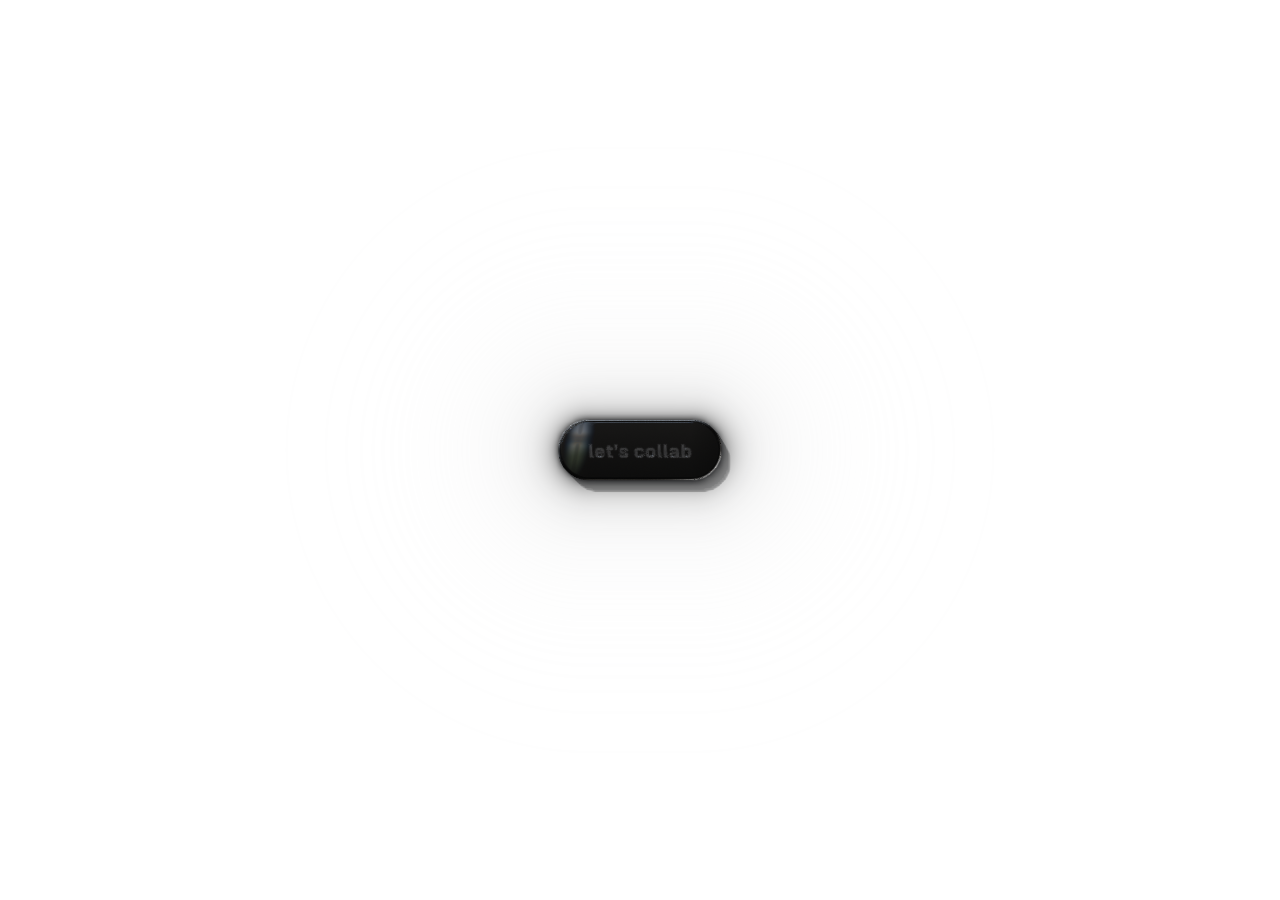
==== collab/venom.html @ fa1bd809 "Add files via upload" ====
<!doctype html>
<!-- Based on Venom Button by exteestudio (MIT, see LICENSE in this folder).
     Adapted for a portfolio site: transparent background, "let's collab" label, pointer input from the parent page. -->
<html lang="en">
<head>
<meta charset="utf-8">
<meta name="viewport" content="width=device-width, initial-scale=1">
<title>Venom Button</title>
<style>
  :root {
    --paper: oklch(0.972 0.002 255);
    --ink: oklch(0.2 0.012 270);
    --muted: oklch(0.56 0.01 265);
    --line: oklch(0.88 0.004 260);
    --ease-out: cubic-bezier(0.22, 1, 0.36, 1);
    /* cursors from Figma "Cursors (Community)": left_ptr (1:37) and hand2 (1:163), sources in cursors/ */
    --cur-arrow: url("data:image/svg+xml,%3Csvg width='20' height='20' viewBox='0 0 24 24' fill='none' xmlns='http://www.w3.org/2000/svg'%3E%3Cg transform='translate(3.96 -0.12)'%3E%3Cg%3E%3Cg filter='url(%23filter0_d_102_11)'%3E%3Cpath d='M2.16 17.76V0.96L14.28 13.1485H7.18952L6.75977 13.2786L2.16 17.76Z' fill-rule='evenodd' clip-rule='evenodd' fill='white'/%3E%3Cpath d='M10.7449 16.5635C11.1744 17.6016 10.6882 18.792 9.65484 19.2326C8.61036 19.678 7.40291 19.1896 6.96183 18.1434L2.88 8.46155L6.72302 6.84L10.7449 16.5635Z' fill-rule='evenodd' clip-rule='evenodd' fill='white'/%3E%3C/g%3E%3Cpath d='M9.77305 16.6772C10.0078 17.2234 9.74953 17.8559 9.19969 18.0818C8.66208 18.3028 8.04661 18.0515 7.81731 17.5174L4.92 10.7703L6.88612 9.96L9.77305 16.6772Z' fill-rule='evenodd' clip-rule='evenodd' fill='black'/%3E%3Cpath d='M3.12 3.48V15.12L6.21809 12.1382L6.6647 11.9936H11.64L3.12 3.48Z' fill-rule='evenodd' clip-rule='evenodd' fill='black'/%3E%3C/g%3E%3Cdefs%3E%3Cfilter id='filter0_d_102_11' x='-8.9407e-08' y='0' width='15.72' height='22.0374' filterUnits='userSpaceOnUse' color-interpolation-filters='sRGB'%3E%3CfeFlood flood-opacity='0' result='BackgroundImageFix'/%3E%3CfeColorMatrix in='SourceAlpha' type='matrix' values='0 0 0 0 0 0 0 0 0 0 0 0 0 0 0 0 0 0 127 0' result='hardAlpha'/%3E%3CfeOffset dx='-0.36' dy='0.84'/%3E%3CfeGaussianBlur stdDeviation='0.9'/%3E%3CfeColorMatrix type='matrix' values='0 0 0 0 0 0 0 0 0 0 0 0 0 0 0 0 0 0 0.3 0'/%3E%3CfeBlend mode='normal' in2='BackgroundImageFix' result='effect1_dropShadow_102_11'/%3E%3CfeBlend mode='normal' in='SourceGraphic' in2='effect1_dropShadow_102_11' result='shape'/%3E%3C/filter%3E%3C/defs%3E%3C/g%3E%3C/svg%3E");
    --cur-hand: url("data:image/svg+xml,%3Csvg width='20' height='20' viewBox='0 0 24 24' fill='none' xmlns='http://www.w3.org/2000/svg'%3E%3Cg%3E%3Cg filter='url(%23filter0_d_102_3)'%3E%3Cpath d='M6.99667 16.6967C6.66322 16.3018 6.25814 15.494 5.53722 14.5136C5.12861 13.9591 4.11533 12.9149 3.81358 12.3845C3.55174 11.9158 3.57992 11.7056 3.64214 11.3172C3.75252 10.6262 4.50866 10.0881 5.3153 10.1608C5.92469 10.2147 6.44131 10.5921 6.90626 10.9486C7.18688 11.1632 7.53209 11.5802 7.7399 11.8157C7.93129 12.0313 7.97826 12.1205 8.18256 12.3757C8.45261 12.7135 8.53715 12.8808 8.43383 12.5089C8.35046 11.9631 8.21426 11.0311 8.01701 10.207C7.86672 9.58199 7.83031 9.48406 7.68707 9.00431C7.5356 8.49376 7.45812 8.13614 7.31604 7.59479C7.21741 7.21187 7.04012 6.42954 6.99198 5.9894C6.92506 5.38752 6.88982 4.40603 7.30195 3.95489C7.62485 3.60168 8.36573 3.49495 8.82481 3.71282C9.42597 3.9978 9.76765 4.81645 9.92382 5.14325C10.2044 5.73083 10.3782 6.40973 10.5297 7.301C10.7222 8.43544 11.0768 10.01 11.0886 10.3412C11.16 10.824 11.0087 9.08023 11.0839 8.69071C11.152 8.3375 11.469 7.92708 11.8659 7.81595C12.2016 7.72242 12.595 7.68832 12.9414 7.75543C13.3088 7.82586 13.6963 8.07233 13.8408 8.3045C14.2658 8.99111 14.274 10.394 14.2916 10.3192C14.3926 9.90548 14.375 8.9669 14.6251 8.57628C14.7895 8.31881 15.2087 8.08663 15.4318 8.04923C15.7769 7.992 16.2008 7.9744 16.5636 8.04042C16.8559 8.09434 17.2517 8.42003 17.3585 8.57628C17.6144 8.9548 17.76 10.0254 17.8034 10.4006C17.8211 10.5558 17.8903 9.9693 18.1475 9.59079C18.6242 8.88768 20.3114 8.75123 20.376 10.2939C20.4054 11.0135 20.3995 10.9805 20.3995 11.4646C20.3995 12.0335 20.3855 12.3757 20.3526 12.7872C20.3161 13.2274 20.2152 14.222 20.0684 14.7041C20.0023 14.9208 19.8362 15.3146 19.6368 15.6862C19.4365 16.0595 19.1574 16.3814 18.8863 16.7071C18.5057 17.1643 17.9896 17.8381 17.9045 18.2218C17.7659 18.8401 17.8117 18.8446 17.7847 19.2836C17.7658 19.59 17.8429 19.9643 17.8909 20.1614C17.9084 20.2334 17.8602 20.3059 17.7865 20.3134C17.505 20.3417 16.8649 20.3946 16.4779 20.3366C16.0188 20.2673 15.4505 19.4112 15.3037 19.1494C15.1018 18.7884 14.6708 18.8578 14.503 19.124C14.2388 19.5455 13.6705 20.3014 13.269 20.3488C12.514 20.4377 10.9776 20.3869 9.72746 20.3723C9.65243 20.3714 9.59565 20.3027 9.60515 20.2283C9.64502 19.9157 9.69386 19.1741 9.31679 18.8765C8.95867 18.5915 8.34224 18.0138 7.97357 17.7101L6.99667 16.6967Z' fill-rule='evenodd' clip-rule='evenodd' fill='white'/%3E%3Cpath d='M6.99667 16.6967C6.66322 16.3018 6.25814 15.494 5.53722 14.5136C5.12861 13.9591 4.11533 12.9149 3.81358 12.3845C3.55174 11.9158 3.57992 11.7056 3.64214 11.3172C3.75252 10.6262 4.50866 10.0881 5.3153 10.1608C5.92469 10.2147 6.44131 10.5921 6.90626 10.9486C7.18688 11.1632 7.53209 11.5802 7.7399 11.8157C7.93129 12.0313 7.97826 12.1205 8.18256 12.3757C8.45261 12.7135 8.53715 12.8808 8.43383 12.5089C8.35046 11.9631 8.21426 11.0311 8.01701 10.207C7.86672 9.58199 7.83031 9.48406 7.68707 9.00431C7.5356 8.49376 7.45812 8.13614 7.31604 7.59479C7.21741 7.21187 7.04012 6.42954 6.99198 5.9894C6.92505 5.38752 6.88982 4.40603 7.30195 3.95489C7.62485 3.60168 8.36573 3.49495 8.82481 3.71282C9.42597 3.9978 9.76765 4.81645 9.92382 5.14325C10.2044 5.73083 10.3782 6.40973 10.5297 7.301C10.7222 8.43544 11.0768 10.01 11.0886 10.3412C11.16 10.824 11.0087 9.08023 11.0839 8.69071C11.152 8.3375 11.469 7.92708 11.8659 7.81595C12.2016 7.72242 12.595 7.68832 12.9414 7.75543C13.3088 7.82586 13.6963 8.07233 13.8408 8.3045C14.2658 8.99111 14.274 10.394 14.2916 10.3192C14.3926 9.90548 14.375 8.9669 14.6251 8.57628C14.7895 8.31881 15.2087 8.08663 15.4318 8.04923C15.7769 7.992 16.2008 7.9744 16.5636 8.04042C16.8559 8.09434 17.2517 8.42003 17.3585 8.57628C17.6144 8.9548 17.76 10.0254 17.8034 10.4006C17.8211 10.5558 17.8903 9.9693 18.1475 9.59078C18.6242 8.88768 20.3114 8.75123 20.376 10.2939C20.4054 11.0135 20.3995 10.9805 20.3995 11.4646C20.3995 12.0335 20.3855 12.3757 20.3526 12.7872C20.3161 13.2274 20.2152 14.222 20.0684 14.7041C20.0023 14.9208 19.8362 15.3146 19.6368 15.6862C19.4365 16.0595 19.1574 16.3814 18.8863 16.7071C18.5057 17.1643 17.9896 17.8381 17.9045 18.2218C17.7659 18.8401 17.8117 18.8446 17.7847 19.2836C17.7658 19.59 17.8429 19.9643 17.8909 20.1614C17.9084 20.2334 17.8602 20.3059 17.7865 20.3134C17.505 20.3417 16.8649 20.3946 16.4779 20.3366C16.0188 20.2673 15.4505 19.4112 15.3037 19.1494C15.1018 18.7884 14.6708 18.8578 14.503 19.124C14.2388 19.5455 13.6705 20.3014 13.269 20.3488C12.514 20.4377 10.9776 20.3869 9.72746 20.3723C9.65243 20.3714 9.59565 20.3027 9.60515 20.2283C9.64502 19.9157 9.69386 19.1741 9.31679 18.8765C8.95867 18.5915 8.34224 18.0138 7.97357 17.7101L6.99667 16.6967Z' stroke-width='0.96' stroke='black'/%3E%3C/g%3E%3Cpath d='M16.68 17.04V13.32' stroke-width='0.84' stroke-linecap='round' stroke='black'/%3E%3Cpath d='M14.52 17.04V13.32' stroke-width='0.84' stroke-linecap='round' stroke='black'/%3E%3Cpath d='M11.88 13.32V17.04' stroke-width='0.84' stroke-linecap='round' stroke='black'/%3E%3C/g%3E%3Cdefs%3E%3Cfilter id='filter0_d_102_3' x='0.960123' y='2.16004' width='21.3599' height='21.3599' filterUnits='userSpaceOnUse' color-interpolation-filters='sRGB'%3E%3CfeFlood flood-opacity='0' result='BackgroundImageFix'/%3E%3CfeColorMatrix in='SourceAlpha' type='matrix' values='0 0 0 0 0 0 0 0 0 0 0 0 0 0 0 0 0 0 127 0' result='hardAlpha'/%3E%3CfeOffset dx='-0.36' dy='0.84'/%3E%3CfeGaussianBlur stdDeviation='0.9'/%3E%3CfeColorMatrix type='matrix' values='0 0 0 0 0 0 0 0 0 0 0 0 0 0 0 0 0 0 0.3 0'/%3E%3CfeBlend mode='normal' in2='BackgroundImageFix' result='effect1_dropShadow_102_3'/%3E%3CfeBlend mode='normal' in='SourceGraphic' in2='effect1_dropShadow_102_3' result='shape'/%3E%3C/filter%3E%3C/defs%3E%3C/svg%3E");
  }
  * { box-sizing: border-box; }
  html, body { margin: 0; height: 100%; background: transparent; overflow: hidden; }
  .hint, .tune-toggle, .panel { display: none !important; }
  body {
    font: 12px/1.45 system-ui, -apple-system, "Segoe UI", sans-serif;
    color: var(--muted);
    -webkit-font-smoothing: antialiased;
  }
  /* native OS cursors: drawn by the system, so they never trail the pointer */
  body { cursor: var(--cur-arrow) 5 1, default; }
  body.is-over-goo, .tune-toggle, .actions button, .row input, body.no-gl .venom {
    cursor: var(--cur-hand) 7 2, pointer;
  }
  body.is-engaged { cursor: none; }

  #stage { position: fixed; inset: 0; width: 100vw; height: 100vh; display: block; pointer-events: none; }

  .venom {
    position: fixed; margin: 0; padding: 0; border: 0;
    border-radius: 999px; background: transparent; color: transparent;
    font: 700 19px/1 "Geist", system-ui, sans-serif;
    -webkit-tap-highlight-color: transparent; touch-action: none; cursor: inherit;
  }
  .venom:focus { outline: none; }
  .venom:focus-visible { outline: 1.5px solid var(--ink); outline-offset: 18px; }

  .hint { position: fixed; left: 24px; bottom: 20px; margin: 0; user-select: none; }
  .hint b { color: var(--ink); font-weight: 600; }
  .hint.is-flash b { color: oklch(0.45 0.15 280); }

  .tune-toggle {
    position: fixed; right: 20px; bottom: 14px; padding: 6px 10px; border: 0; border-radius: 8px;
    background: transparent; color: var(--muted); font: inherit;
  }
  .tune-toggle:hover { color: var(--ink); }
  .panel {
    position: fixed; right: 20px; bottom: 48px; width: 272px; padding: 14px 16px 12px;
    background: oklch(0.99 0.002 255 / 0.94); border: 1px solid var(--line); border-radius: 14px;
    z-index: 30;
    box-shadow: 0 18px 40px -18px oklch(0.2 0.02 270 / 0.28);
  }
  .panel[hidden] { display: none; }
  .panel h2 { margin: 0 0 10px; font-size: 12px; font-weight: 600; color: var(--ink); display: flex; justify-content: space-between; }
  .panel h2 span { font-weight: 400; color: var(--muted); font-variant-numeric: tabular-nums; }
  .row { display: grid; grid-template-columns: 1fr auto; gap: 0 8px; margin: 0 0 7px; }
  .row output { color: var(--ink); font-variant-numeric: tabular-nums; }
  .row input { grid-column: 1 / -1; width: 100%; margin: 3px 0 0; accent-color: var(--ink); }
  .actions { display: flex; gap: 8px; margin-top: 12px; }
  .actions button {
    font: inherit; padding: 6px 10px; border-radius: 8px; border: 1px solid var(--line);
    background: var(--paper); color: var(--ink);
  }

  body.no-gl .venom {
    color: oklch(0.95 0.005 260);
    background: radial-gradient(120% 140% at 30% 20%, oklch(0.32 0.02 275), oklch(0.12 0.01 270) 60%);
    box-shadow: 0 18px 30px -16px oklch(0.2 0.02 270 / 0.6), inset 0 1px 0 oklch(1 0 0 / 0.18);
  }
  body.no-gl .hint, body.no-gl .tune-toggle { display: none; }
</style>
</head>
<body>
<canvas id="stage" aria-hidden="true"></canvas>
<button class="venom" id="venom" type="button" aria-label="let’s collab">let’s collab</button>
<p class="hint" id="hint">Drop or paste an <b>SVG</b> to set the label</p>
<button class="tune-toggle" id="tuneToggle" type="button" aria-expanded="false" aria-controls="panel">Tune (T)</button>
<aside class="panel" id="panel" hidden aria-label="Physics tuning"></aside>

<!-- Geist Bold by Vercel (SIL Open Font License 1.1, see fonts/Geist-OFL.txt), embedded so it loads from file:// too -->
<script type="application/octet-stream" id="font-geist-bold">d09GMgABAAAAAKB4ABEAAAABn4AAAKASAAEzMwAAAAAAAAAAAAAAAAAAAAAAAAAAGoNWG9UMHJocBmAAkAYIgSAJnAwRCAqEuFSD+m4BNgIkA5g8C4wgAAQgBYZmB7RaDIFWW1F5kQI1x44PwJSVy3SObc0rj0sqVO4H2KZovHU9V3g+U2O1pBq2TYPoIXdBUnUWP0/L/v////8dyULG9P5C7/OBEARApUXrNrtCzN0zZNwoiudecGRhyDViQIxCINoUZrr08zD1CKJl4eUC2TVoE3VRiUrJ4yCMslUJGwk3+9V4uvOFt0032zL8ng+h5E93W74CzTpyPqmTh33ww+yxRpBR5Lg5d7EIZ/7prDydhJ2c3I7Yn7GgNMy3ZkrChQ38G5kpYUjohRc29GQxQ4KnSvTJZ1S0UXY3k63VjH+sd9X4PaU1/CX9P3KHp8wfVO8JG3G5IONXH0muG/Oz0Ui94FrrLsznWOaCviZXqLNDtl3MkM1u9D5X7IFJVHcqPoifyYvxLsQbl1nhgv/QlpjpF1RQ0POarjefko8Z79V+CdNrMb31l3Fe1RMNjydq4puG7fnChpTG/nd9/xn9N4zHIbdlE/Ps0kd70fmX3iRM6WsnfqJhsivcT6U8u3ukP2Ai1w6Ihlr2oUuPgi9hVDOokLLtWUKEFyHcTf08v80/975HGr2JcwwxEAOjMT9rvutymf5ya6OXGPWd0UuzFqlbO3WRiAoKNiuISGdVPSAyCcySTLD2AsrLOgLvPWDEQXxB/JAlH4QX/gC4TTMFTPOUHxQv4ud85ZwvggJeBBXwXfzZ01wB2rkr7Vttq/XXsL/e3Xprt7tq5wXPv2u9ucn8ZrqbbHYnmc2bvyVVFoZIgS5LQNtT4VABsmKFrqeuQlUxXK2VK9RUxaX878f4GAskz4bcJwpQqK+TT4gLvXczy3w4Pz1nNnPn9yoEWrGwBvXRP1/63t1SSVYO2Drx4GT+/+Geb2ev+2YyT7QERzzxYCqTMMP0YwhbpgdFbEqqH//7UrU/59zwXgPMigxQnpTFIjQsckIk3TbF+YGFFdAK02qtbP6wZOEHYLf20hPrfCtkctB1M22hZbhEGAMYW4dKiJQUaRl/012tlf+BOZ59EibCXDXQSNxUdCIMABq01gbVRGMTZsnSi2g6k5W7F8uB9JFEIpFIJDySDNWJVgGevQACAuChzvuupOap7GMZNSPM1pnW4XsfxrQy5luZXnvEgcP5ih0ZSGL5e2Mzs/3elU5tEiHBk3xLEAp4SrWfn1bBIUm+nAXVb2kpl6Hpzv+yWf7fPXPwXrd0BoKQYoaGkWb3xnuCMQBo01U5Q8yAKAKSZKTI5dz/p65/BwESiDRJKUwUWkDApvTvD84Bp1g07lw07sq3Z7+W2qd3a3h61/[base64]/LHo8Wc+deqrVCEA+QM2OvdGlCBKvv869RWyUkJfEBTEYctd8PG0yx92zl9K04tw2sUlRw3DZBkSLjo9jnw7pUQpChtpfhAjgt2fGDnCGkDnoDHW6YbR6JhWG5czur3OpvSXaLW2GjdN3VTgffMQZelHqUag5QpwvzBIZE4/v9eXbV9X7LAhqo+uOgU8MQKE+iasDYCOqUJOfndF75/kvhfko2CAVkGWraBkmSotknvJ9fXl+mWDVVjqpg5VHVKpiNVk7ANrmNCnTahU1qtKk/M2zmzWvSyl7NYzuyG56ub7sMTXEvPNfsTZQV4HACFAQb917TEX30OunOSM7zFzpzNSE6aJzmNk3acku7Q7jhEHggygAZ0yyhEbGRmAo04OPCrfwqJhBp1ufebvtufO8ijB/r4PwiF/d+tXCdT9mqytFrfuX0ugwp0Jxmswkiuv2/a9t/Op457vBYD313AjI7rxESy66B6VkKBNwkkEPz//36/H50zMa9kSrWaruyNrucHUUt40hYoAf+1fQrF+6vRosQqAU/bV+S8Mrl79moG95LBbQopxJiKSMd0jutrE2PDqlIKul8gIUjIeY2IiIiIBJFGRCQEGSinIxGcXRZx7CDlyPQcVSeiUdJzgMElOa7bJmM/H9a0WoxpZorTNNoREJCuPW4en7t+jM3/hS76VSwwEhNB4k7m3v8/Mlf9PgTdG3V2tjr/1kJJEKwgpaUCgTBe+4gb46E9GLNNcM4C0/YqhLwDNhOmCdHBhViyhdi/vjMhDmZAZhFDAi2FrBQE2eIwJNi/kBChkHCFkCLFsBKVkGrNkFaPIW23yJLaCRABUJA2gC5oYCY94EEEzkzBJhVptscT7GIL9hZUsJ8zOKI1+E9ncFxfEJ9kcN7FQCIhSIknSJcZ5CQZ5CkMSlwJriUZ3FAaVKgJGgJC0LwiaHUreNqK4IXO4G0IPvww+KYvUMF9FJnxTCBr2nS43iU/5AfIBpL7C6qBugI/[base64]/7KcMKn4Z/n4nLbKMNaZOk/VhdawA0Dl5nBeZ87S+zQdZAotDedPSYHbs1c2QUvfquJR2D8vlYCFoleb3HJrO2sUWiGEU7tXW2evf7sVpQMDKU4YzOEm2/ogYYLdM9BGezw4iD7Ch0qI1PWJaKqlAkj+61S4a/uACmhaDDEGkyY1HMpUu7Jbv2QMuUlXRpXydo9i12oJBIQUqlnZDWTvq/nZTVTipsJxWxPCPOohHZh0GHAT0hQOY40QlAyWmHTPycQ5cAJYmkdxaNTO5QlI+oHxBREA0CHGVE9ptlGD0jImrXxsyY/mk7H0fJBCIdw3M2I06Y0bpuiKIwp3ZVMfGz0tPuBWR1+hlmt6vPOAKliqHP8gTyVS7r5nl9b3Jq1TbEuWWHWM/wTcNiYgpTU7FNw2GGy8Iyq2yx1Tbb7RAiXQZZKIiKaIiOopZRs7mqb1k5r+wfeZdP+Zw+GGtl6S4X1dD+56ev73Ld67Zp9rOuif8yD4IRFMMJkqIZluMFUZIVtUar0xuMJrOHp5e3j69f/Uc/8wQIskCwEAuFoqKhY2BiYePg4uGTkVNQKi7Thyo+l2PGVjdrG1s7ewdHJ2eXhqoIRlAMJ0iKZliOF0RJVtQarU5vMJrMfS8UdHL25NmLV2/effSnai9vH18//7rHU6PwPUUI3QWKYUirzwsEC7FQaEfhevoGhkbGJqZm5vMbfIzFwsEjICIpUIiM0lTVNHQMTCxsHFw8/CU1VgZ5FFAqXnrcv3yZHo5qzjYAAAAALpz9gnkCBFkgWIiFQlHR0DEwsbBxcPHwycgpKBWXaRpdi2UAwQiK4QRJ0QzL8YIoyYpao9XpDUbTMU+f2joAAAC4IMbZccBq0e1FBgAAYC+a2/jbM98dvufUGq1O7wc/WlpZ2/ijokmsBl6waD9r9aqVL91aHXzrZH4f91RZLREg7lUlMv091pw73ocSncq69q21XbSl5U35PtW1G/[base64]/DGSjUsLJPvrTuP+S691Ed3lEwPdU4BbRM5uA1zVV8BFGxKeOH1AAm3pH49YwlWUi406VwthQ+NcymnFLk8bruGJ9B7GZp0NxB8m0I97CHX5BlEOQvofQud1FNPd3FU5l/qSIjsI61pJ8TNak6y9TktkqbBrqDmcfqFqw9K45zw1jKq3JRr+9s7tku9WBhxKUBb9XLW1ycfIc1TVuUKeO/[base64]/rQEmIFqpj/piNpAswwVYbnoiZ7TrLIWI9ShfY5pp8M0HPEvTf+Rz2kJcZKmU0JpC18qqohcR6QYjLAXJemFo1NE5xSZLtPJ+4Emez9WQ45cmvKk/WtGqShUQV+lBoYa4ayjxWOGhofo3UBemey1Nwx0+kqHVA8dMn1Y+snpGzBIn9IYA+MhgORNA0QA8kBEh3oQ0oY0XGT9UaDlSdKTsCRrZshJ5kI0HJV8VTRKMRW/XODObMwjEcSC4akqoyhVxlOuoiuwugShVL+i3KAkWRoabkSxCeXmUG/rVtRvURPs4mqxRx3tWaMZDk3Ma8dbOKK5wF8+5flHR8E/zHIUChyLlRaS1Y9bnHQqJyJmOTPIExoa7HO5cB4VRKNyvEycYprl7CDNOZflvAsGrYEsCZT3PZKCZDFvKmZJ9SFHmvQ8i0qunD/MaSAuZsmbWHAXsxRKWHWn4tLdrlXfr7T0UKj52YrSz1WVH8nVPKpe6gSUnnTFpzRDX4nVVmrSB6VzH2qe9aBMkKLLPy+96aXU7UWB1yi+i9J7KL+P4oexxlkt/c6K5CMfaj4pFEzkLPk91HyO8h9Q/CMK9KD0Z5T/+jXxJLOohAbcK1mKrpooV6lXqUsdsbUBre7SyqsIfU9EzKQ+UTWZRjBgJk0jxE2P80Et2CuxUH3o18WS3rUMwSAYCoawZNlplYCW8TqiDGsEg2AYkm0Zxxui63uNe7ynVPeRiwde8qxpmR/eEOaQSObSZ23Q5kYEHgwcHocn0KOipmKctV9F53BFqcSNRxArHTyCp0fFOEo8rTywVVUj9TKPLWxJC8lUJI6Q1T0vtELHtsZuJ4gZB8FQMALzfD4kOrl876eJA53OZRALEVVBWbjozYKkImPMvppWvl5GAhpb5VsRmcJYOSnKU4zDU5t/VJ2jdm83+jHgzKem3NFDvghUeKsX3633nAc5HnksTrft/gLt3tPpqzxq4ngcCbnq6JqY4KbGW9W+V9rHQKiorZekCWs8TpUbExVbRowZ0BVB2VYMIZJ7cxi4xaTs3U+7cyPGAFw1qFhEk/SrJlXxhlqSMRNrHmBiCiFky79rgASCDh2thSZ8tE/cIRzj70VpZZVXUSVbU1fTphcfz8akkktxHnPrbBf7t/OB6wA3Am4B3M4eh4AHOC4UeBLwDOB54IjnkXZk5yMTZIEjPu1hfKRFzyEKgLe9HOerD7kkYoRSwehWw8SYG6RLckdcyH5on6JySXO+HUj0wX9tFqTJybYdXdyBjr6Sfhm1CtK/A6o9MLcdtaQDsxf/qD3a3L5urE0dOwdnG8VMbX3Fw0zt/[base64]/Ubv9HXkb9sUfc58jLLy5IEzgQsTboNGxV3slm7Wf6G8Fr8e1sHFoGzS6sJ1ExNJ8TmW9dIMT3GjpfzUn/JguBx8uC2NO8MZNtc7xgqhzfz1HYX7rXOY9ddyvP3wndlfRf90q3p/hrZtUjB9BGm1NQ9nmfE23AzpAqz6tnFIv3bQZy3gmMIv5LGYp69isre1TR9+4uUjM/Le8iuBBCtKG96/bkZ8rAFYI3ibqHu6fEjPAZh/ZBI4fevfNvc/q6B1kdcoO/j1+uPv0g+3ddz8l8mRp5wrQ8cfd8E64MYpnBICnXWXHURT64Er8+iW7flexO7C7tCp6Yn/vAbl77FpgUs+X5vT+PUp+isiNv4x/UXtpMzflZyXvefTI/d2pCbjCQ/BdLwLEvlYiII2kCClpX78RcvozuwDIAiBwegJ6Aq9KOfdi3uR736oGQLw8FtHX2wQYCow8fosABoAHRAEJzwdIAFUmMF71jV/uUIAKiPIjbUn15nkXFMEvIiU/vzoyk8ZF8eMbAJcAbQ//OqAHMAhYChgH3AW4l8R30lO6NpwWsA6wBbAXME1/ikOAL4GRvwjAqeANwdt+1QDmgDKg5nVTgKzvWuDn5+RGUsVpvW2ABmAZ/V6xAOufA/gd8CX7C+DNOfQDiIGg0gmict4IlTNjJ09gw9PjsfPwJMybgB3kHpSZjSb/E0jOSxKr4wuFHUocY536hbYautWyMR8oBKJW64mCQahCqXYIrSLa4aA1lDXygXwUfOQldAwEa7mZ5SznBMcrUc8yff44EAm6KIHoNNFpyQADrGUtLoXLst6oF5woTtxpWpNEo5NfI/60DQypaBuUNuVAPyDigm90URUU449KNVupWQ5OgKjVa9fq1oggNUex6cmiG5SlFMWf4jypSpET5KTrJX1puCMaKomUxKCPyD4CSVexEqvgEdj7qxW1hFQj6TxECVREVSThdfakIZiJQ3DFWlk3905Wj1puolfRNocARhm/V8HHNTfj6zw94khoNWznIQPWeyHYtiFKwtb1mAaYdc8hYuqXkKSXw2hQfPwgWRMcfGV+VEyI7406E0647siL0WNAPk2sS2yGfrmM+3Id9OU+4uee8hXw6kbk3Ye8MFunLxZni7BuBM/XBxO+ncM01JueiDwKJ/NFTo/Rj2VENsQkUvTE7y9vJq0H8nJn08scLvNGrInSmES/K3ho33VeON81JqL1K9ZfpJG8CwwcvxxFUAOA+AQkV4CMPy4kPKPQbJepzjZoXbraDiBli6hRnbDgVnT19d0GpabBw4pBkLxzUI8gWyW0YbjuqmBYpcAfSgBYwaUa+KXkZdWvGCCiioiqLX4JCsXs3FyYnTYY0W/zhPONoXaianrQY1G2OFt4IxhUFeAGcAW4Bjz5vKG1D9XwkEwMjn7oJZDWCFHo5AjXtVtQSTuPaSWOOrbzzA7gvjICnYVZMCZwDJOgHG4TejtSQA9s0BTKRjwrG4FWaIxTmPKhYkSoVpfIe/[base64]//tfRkPlFWKR8R9inn2/[base64]/AA1QBugATABO9fFHVwpsAa4EbgfevgQHpezpxp/uy0qloUuFYbeN7377HygQHWkiXZFiJUoBkyUPBgkFA6fp3SUoLp5GsVJlqljVa9CiQ49+4aLFS5AmS4GrKtRpcU+bFzp0++CLXopJ/ahTtxNGodZeV6FUSbIudC7devTqCyIaparUa2E3zLB4CVJkyJKnyFU3VajRoMWBExduPBDUyHQ2XyzPp64d/4AxmII5WLr29UeTrJZay8tKbxkdcbgtoSW2JEv+1VJabIurCyx59red+9M3/9q2C+1iu9S8W3iLaFktskW16BbTgtqOlt1yWm7La/mtoBVeqyt7nJJKSntGmZ5TtheuXC8foXyvqNBrKvaGSr2lcu9US7VVR3XZ+63qD0fiNVQjJg3PhL6rqmoUtleN8SaQWquJ4gCUspqOQEzNxzemlo3a+aE6Ec19szSnYhr06M4kO4ZzzR3ThdaO5VJ7x3als+MYHfw9rp3ejudaf3XTfen/oade/b/10fcu+9OfhjSlJW3pSFd60peBbGzt7B0cnZxdXP3wF8jLEQA6EkD7mwTRGM6P3zqWrFjjs2HLkTMXrty48+DJi9B0cwVaYJXV1lhro+32vhpc3Wedk6zEFVddc90NN5UqU65Cg7vueaHTO+998sXXt/oYhe8R475HExkkLmnJCiL/zNuofp4AR7h+jN9Nom6SJyiGC4QisUTqFaBjYGJh4+A6qk69Bo2abNuxa4/BlGpp9x3ukUE0sUF9ONg+iA0EnEjRdjRarAlBvv70Jb7/oZkwx4gjOEEph7XpFEP7IYtRqSgQpFOtHdNGCrIjocgQQt4kuIHRjb51UYSLiHPQ/QCh3H7BASMdRq1tzr9gTKbugxFn18HgxMqZu3UOC0fA7WMmDv8BwYfjKHTNsNA2hxq6b0OmLNgVgmhg3nXqeeL7TjvxQ81O/L1c178gZNnmMjAq7XKsvM3/eVvIJpYGStYHj2a8/VBMVsMhR5uNXUCqWRhWoj3roJkDjSdjMDxfDNlLCOP1gyCzsnOQ9WMYql7jfcRnTZwDQ1FGDWz/wEGyY9LSrCKY49WoeGUM22kpdxRJmzVnixHoq7hhzLC2BME6S0asH0JmCxxds6M+kxYg3wWdOp0P4nT2hVuADIvnw1qXEVuyFxiJRp+VdFxbEVG2Lbo0OJOQZli3hfTaLiKzNw5pt61HhkMHXdThNVdZOx9mjCFWnPhKsP95F1x0Cb6PvCOYRwoi2/n1UUkkSJQkuQnVU+uPLVjE6Ae2tlu1QQRSpT1KRP+XsoZy5Mrjg4VZENmDQ1uUc6ujiTZF0aU4+hd8zN61MaZKXk6H/qp66LUxKWCaTSUMW1DtGt+obHXf65hbfYJaBMyW3CAbgmteBhqNNNC1IWTaSUi5lgnzJtWuK8xpI+cO4GCD19UGKjGObHCPoaA3upXAlc9duRnn/CCTUoov+Ep4XaLnM3r1u961pgdCJs7/FJF095AtczVUDng+oM+hWeAUyH/aapp1HAR0hkAeqID/cxLVUQ68HFcSg2SnX/3XF17E6cnYXJi2yDql+Op6pLrudc3/NmRqekZggQebtSlMbZpo2qTKh4ZFRMJkVM6m2ScSpcpWqlKtJu3e+ExmYPI/zNhhy1j9hvaXSI4Jh83hcqw4jhwXjpAzQxzSLqOKlChTrT5a8mrGNVtmSs1k6RV1o/K+CqnEKSVlThlcEy6ba8udc2g6rNRvtGba8/ovGsJvdpRdZNfZbfYR294r5B13NIhjOk52NM3/+ydt+b3gFBwJZbqaSckLMfT3U5B418f5UuOsO+0Y6OQA4mYIA9zC7dIgYOCWQAuwlLFqMC5BiixXVahZuu/wSQ+FmsM+KV431f60mGPMMeVwlhOdOV5nbxIXurRfYvRmvO/CrlcaTDXuMdE1J2qk3aL/EXaBXWO32AdqL95f6iMgjoP+UTX7fNKWevgcvdfG3n74ERabr/dz/WRdrMu1e1j4NX7x4THg/296oA9EHzblR6Cd/+/nf1tK/f1igIdJfMQqs08hiBwtGz5RyWuytfs3QD78VScm0QjGFkOsgM/ieoSTacSEsPAnbOJ5vAd/yuB1+BM8gis/cKF2jpG2SyxiSncbG/cHR+6+Yuf364Zrl69eHOCIj702QX6AnCCbpqrTldTQvb5qN2DOM7ihwVM1FxvGiEY1RRZcU7YCzIPAPO2o+1OOlrk1d+bRPJsX82o65tN8AZy2+TY9F/3r6RUZf53hGSVb9Z+jnl826/zyqOzX+tFVy/yYaGTb78+7+LBag2lUgXT/Dzed3o4KO1V14YXU0JLyuyX/akupqCK2nymvAnKobpXUYYTFguUc680r5CvATLMEWm6lVdbZYqcjgv0nxKlurLjm7m91/1OiSrVGrdq0e10tHz4y/ZRUxqMRncGGOzz4yCe+8wNOMrelHW9D9yYsq94yS+5y54vse6Nma1u6r+iDguMqybno/t+qIpo9AOyUqrYWWkiTykFHPG+J0WjQom8ak4cCg3v//GAwJrbQPPMttaDbLLHPLnvsddSKhMFNV1xX4YZylercd8sdd33Q7a13Woz6YYI6AP9rrt85UaITm7jAMx/ZYCgl0buKqYyuGgbqGWqgp9YkTSZrxvEA2z1mHi4/CbdZe8bKEzZe4HvOwRsCHbx85uEjT5+46eLkCx89/PX5g9x0A0QUZhg025C5Rswx7E9jFvtlkZ+WZR6sDgDWBgRrAoT1WQCbshA2JgQ2JBi2Z7FtKfpbE+FwoA4EYndiHEqi/QE7mAR/J9WxZDrudARC4+hMHFbJa+y8wvOUn15BSWJHIsePCKFJYPxjrnBoBInf4FjXe/JTigXXc9Ib5Jxi1iPPs3ts5qf62LhLf/dFbp/G1Qz70M4NjbNCgfSfCQsNj4iJjjrHAr9+o/q2O+65674H2jz2yPM5IEDyOl15Nh/069Tuiddqqm55KKlLcreUt1Lf2bN3776099I/yPjo/08yP7v8RdZX2d/k9siTye9V0Ff2rfb0lpS2tJRLvdkuuxb3L80cGjRymnDRHKvFmKok/Neqeo2DUSA71jRoMi9bsSKJJM8LV3edAlMRGokIvFfOokaVarXqVKhkZVPPvqEXvAm0wZ878kHW3Mi85m6/rudnHoNesUjxfwf6+HNMe8MLjs6RB5y+SXaEx2poTHv/4j9vALsqn+WuU7e5GrYC3/s2iPx8m3rhZ5ynPzwXh6ye47FM33uUDXe8NBHZ7/UoNwZ+hhfazAjq6CwCRnFsUVATJggNGa/p4bOZq0koMbqkhrVL82pFFLcnQlU7fy9cDyPm/mRWxFlkMt6/bCDcuT46eP6ypBx1cyIJXEzhK38lzG1RnSHGQTstej+VNuvGUHMZhS9HMfmPeSW1F+2+xVl7g7aw/tNjcvPpJ+GrZRmWNxO7JHv3HCQBXBm4KusKtHDimzghQr5AcUSRf34TgnsfK/oRXB8kqivkyhgDa8tRRpV7+MbDB0xoiin5zwwOjoOr4XaY9shLuG3TUQjjEBAPQXkk4KaEpi5YLKQVjA2j4HLpcdXhqXO+c0DC4ti6GrTLmNyNkwaga0IuO/gpio12j12ZQxJlEvc/8XRSnzvHj5WPy3xYB6/[base64]/vOZIGqDEB5mEblFqIUsKRXZemJ10lJXR02x4STe6k4PeDJ7OnMExiPN+iAlNVsb/t0cHgZLG4nWwtJBkhjpqhTSU2mkrzJIqrJIpnKQXOUiA5WHDFX+kA3U9TROONlBpUTeF8rMlm1Dk3bsV9zDJovY7602QkZwE4cj5cYVJMQYvaFjdIROQIRTAHAGAM4BwAUAuAQAVwDgGgA8AGA/glSgRityzI10Q2rNk3V/pkhwNF3TT8Cxe++sLKcQ6WUgU3T4XFd1z5H63PDEs/5NSfXGq8kmxukqWWm1/v1goPe5bTxC2y8gnyg9+BIZqGQtbs6IqwFgKbSvExZb+I1+ni6kZeZWuYJU0qv+aoIXw+eWAuXzlWWHZ0O4x63lGkml596QUnqYLpT0H6d/3qhsg/gjV/iPqJt3Iq1n3rXcANp01GHsU4Mjm6rJUeHiynSkItXEr4JbYJbynCs46gglhV+XXihX/po5OzvK00c+2w/OqRBQpinxZmoXcThXs6MgviMJGMZRsRzGJpvhkGc0pcZNzpE8O6gQZrN2w6so92KHsogIOGoUX1WgKFSJcRFrw5cjBuYGEkRM0T9sExXE7AiWOzd0C/uwGdxOq88t9/UpAlR3B+gQBjD5YD/QhDp5f/jOl1Kp2WtZjSoqsX7I4lih7sfnFtqDrhOdDRRWdbrlUYkE+2pTxKHH+vL+HSwLldKBlR0d+mW+nz5iqUKZTqS5sDxDvPY6XzZ+TueZ+D1+UXDjnVW8LLj1SS2YXlgjb948OCw5ccsrfWFq6tnpwwNVdXrD6NxbpZJSP+e97+siBbW5wx/P8fxV0U9gMAe2MLPSdUqcKhkTVERvtnCzcIjytrD9dmH0lRki6y+901tz3ppZ3H8sT5dcrSzvYa//UCRkMyn84seC6wjtR9NuVUrpJhXYyXoqRrPJ/[base64]/eATgDpzD6pXwTQrwDo1otHK+2eEPTHe0B/Akgv9kn9LYD+ASh9Qba/ld/UjsY5nE1Fv/I/Yy5sQnALvD36cnnyC/UsVqMKQWtpeKXN4z9/fzLQO4FTnRngHHs/ONYNAI5yHfDoXwAT6IKmt6BEp4H1ZcKo1MPha/rX+rzMSWkzDHYPstDejnVf89eCifA163cCVaOHtrYcN4cOHQ1cLX288uJn4rwTsPVjUxIJUYY37dSYuxvj42nsvgp58755yDSs2FVrb4E4yOeNz57QAe3O0ZY8J++Yapgbtm6oNXskTCeUCF4Kp8alvlxN9FR++G2ATYoTtq+I1tFEiLA3NAc9wE+/B7/Hpdix8hRAu8K55n5xcT/w8dpWntS6qtdZoMbJCEq85m7CQ3HhZVwZ8NXDNEH5arCrOtaVcw7+n1CgtG23CqO1Qy64kxe8CTWTgsLhDHh+JcztIHL/dB4BolFEkjANhVxl/FTNGYsh2+KADtGgQfRsTcFAZIykmTulo+e/sWWZd7acoRYrxXIxt6edwW1MnuBiMv446/OJ8d3ODNWqM6EhAam9bo8L+iJrrFKD9374OXQmp/aBy2/XNrCrtbEHYYjNZm5A1ijusbmaIVVS95g7QEFSUiOx9rSt8/[base64]/3QR+YQOnwNYlz3QMqEWN2dGIAdJq7VPBBfkB14uXcd4Sp4bAgKGaaKRIaw5ekEKVVzFAGUbbfpcSkSDP7f8f5+5iyJAoClCnuoACQTvKjKYCTZ0F5chJVfFGUSk1TlOe6kMtILqDtV78+oUN3E93IDxbzrodABWoH29pQw11xwn+pUJ7Vomr8bYRiWv/MCvEflloDKAx38Dd/GIP/plmLB6fYwgApQo1sJZ8p+DA+eSmE3EttGLqzDVE/c4ynOecNpwJiuNuwpq1usfhNrCK+moyXU8xcDVNmqFcStbOzBNYsFdYiG3KYAm/ljLnm0xMBfH/WnN0vqDdIzypU8tFjxQ5Q3kcxqmXiQUDNiMWMtyxgncGlTiDfikrxXziojGDVSeNjz30olJfKWnIudphKmgm3MS2HI/SDUODDmGq2lJwFpQdlaLjMrGwr9E2jOhKcGCfgulMopxTG+nHzwaHUiEzxNnyYb8Gl76HyJLYOxZjl78fxYdlHETyBvnkTHYIp4E1WGeOH7emCv52GQkhqZDqCjv8NSKJH4ShHWjQJjF/zgWN2r+aIygcTgAb/nCsqgELnKOmRD6xI7YARRk+3EMr19T/bVVaHDnmX5JtYabaAP3e9WUykJ/Sjcrq84p1MM9ZKRNE20K6gghpK/aGtzUn6gSmEUAFIi0Ar25hd/CgRej/qbaRrCqhCbXaDWdM2rzoPDXv1c3EJ/UqIxzJmVj2k8INvXUtlkFunXoaJdIxSArKlxE6hX4+cNcWCFoHeERHF/UwIQuUmCqSvkJpW3W6ElKtATORUkkCtkseBRB+fmBAWxzSNgVxznCpSG4265qMZVmmeffpYlItqEF+XkdXQUshsV8zaOrr0xbEgEce/CrMeDwH8aDoZlJRnhKHOlW5ZxarWJRfquMhTKC7bhIR2dVCNApWX80lPUDFQYpACTmJ+J1Bnyy/vlnMuY/hSdyMc5oNH3jeymf1UaHsT6KHMrj53+/BG1tB9OxbXBzb6akahmQW+dKSVrMfyEQRiLyWgIFFs/VBqf2y9Z3oqChUBnm2GQGfTCPnmLSv6oSPSgFDARFBWjSCKdjXT6zIN/[base64]/[base64]/[base64]/+D4KaQHw8Bnf5S1oIdBPcgO56+SC7rOLJ4DLbhbrzWWeIUD9j17hLz4QVMVi29xuV4frAQUaz8JW3GlwKeDPQra7ArasehvqFm9HPAQ9UkhJ2xMgFdvCvKLBnXhH4jiUp+NSP/wjLlGTamlhc/jRkaTtJiovVO5lAfEsWFlYucQFkUjCcV/RiIDxgsQhGI+UI3PDVH0vfM0WXdmpum3VdJbhIddJc6oQi4JQjBrqQfydoRZACNjLUtm0Ecxh5LNsJS1apqQ2GlavYMalcUzZqH2BFsuKwR3SCEw/gWDGpaDuGKHOtgB52vLu+iHpR+yspsMDBhaVgVP6a9ui52dbqfcglc6Yk/mSbrWHy8ql0PhrNE1JDHcFou/lvpIpUK0x9ojiKK6WyGok4NuCuYe4xULgGl6iv45NDqGoRYiMJ2c88ynpIjkuqL5vkhq9+EF5KxYixFxNCCAIUptjfbAIHYTveXSxIp5X1zTL5dwm/dySPeGGwnAWtDBIDtx5+Wi/wcRWZ1nwS2N+XTd9DjyYmPKsf0t7OXeqDKHclqy5j0lztSki9BuRH9nFTLvEAINxRP3IQi5V3b20RhfIa4P6O9cDXyNW0YtwlilwB2nd968hBx3MzIpMbwinlm9iqiqKiEq1LtLMVVb+iynHgihknBAQbcf3BWIST8qya9HPk+vuI09bXI6iFCvWUNWP7ZC3/ItPKUgdVZD6X89VQW+YUm+KA4Cw+ZSYIRob6aUYyZ0UCuJBxEIg7m1KeLM0oDTtrl2C0hbqQOa3elyDljjxaVPUNLrDI5FCRvRRuNZ/[base64]/B27cRPWu56NAQSkBfxCtogrA0qketF1WYn6v+cEeiEavtFyAdb8Smxoi4ZQ/82ZNXWQoH8xR3bfXKFUZKsNogd5A56Ax5ajZQ5Y8CynUDMgv5gAf+IvMVjKsDMAxHi7ChbwOKzfw+jnoLgTXdXVwHGMg6QXlNdZ/ReLiSiOfmYI9cqEp2itI3L33wakUiV37pw521U8Fq0NGSvj+3keiWZoe9JrRuisdvRWZgz9nqU883x8xQGpjI41ap58h2yN8VqRW4kLlX6sEzjUG9iphNbOSlmc/iCzNfZwjcCBL7vVsTH4PwUw/Knrk9tCPAxYKO6n1XLWWXkMmUtMrUZCt94IK5QCkQP06V2tuM9Yytb86ar3PERxM1G7UzSNWnNIyBH27TS5zDMYHxGxTjkUIMyJbKkzIvYKBUKaEzHYJ65hgLq9HWVJvUY3r8V2/sEvpacrIZk6LqhDrxHhjhLJCzS/8RlD/FUpQ7nPHci5IAQcC0pkSAmkKNsYsjCAgK6R+qf6uSK0g4bU8MNwytIPGP0feKAtZG7FML3Y62jadPvCDzsY62UXOYJcAOaIB/oJYhqntRQ4RQeCfoS9jatEq+ujwY6ZSUEvjnxRXqFytYjItE10rQTzoV//eeybWPNWB5EbVsxY/Lr1btCdxMgMQwMLC0nGeDNN2dSAxW5zxZyR/WG3kcPBhBb5NdPwh5jEk1YkylVqm5RcrYB+UKGANhRRVdxfnqDJyn6NEyKZXSgikP791Z1b9VRu2cW3QM90lKOXSWH4+8xPvolVO84R99RwSBP7BY59xiNGcg9UlJgQlY6aBBozRa+gPaYiqt2y4Dk1QRV6SNc6aKUKG0p7j2XSBf9mXXPjz4+BLvTg/Su2IfE6MjOmQUT/6dSW6FQW+cNJPLMRBiA0cIllAVgy3DEnJMG+6/saTk9l6W4wxfK9bzowp8j/Mzs6Mmm2HOCd+jnxInhXYU7uVn5k+AT86QOtb6xvHms7pArPjQ29mNXZvfY33vxgjr4MujPowApS7g19to+wVS3EpdkyYDj2nke3d6LT20nZLrl04gw6EzlMmOOpgV9y5Q8a22SU7oWD5aIYhQeEBQKVyKmeo/4WjFHDH/9CqwhVcSIN96ThpX7zZj2uWEoAFBnjXiwBx506Wu+T0YvWHq/bOlIsgU6EQlGUcyChag5ynmgtWajq3aYxg+WPoB08Ql7wUGGgoAWS/wRZdkd5CB7PQJ/oMAur6ak8veKlztAC3x/5FWsP3gUh89IimW0IhZKomCmqH521q6b53/NfmnrB8Ojjg1BvQPR0pCNekbVkZ07o9tcsXlwwUurp6wG6lkXlz9Ocxy4ff63W/pZorwhH3g46zKySzy9KqrvhfSSAzijknpdrKQqlGstd4QY+KVRe7wwsf6Q7zVyJkaW2MZVew/uvAb0R51VtoJg+T/hoK6P05oIiLwCyv6pO0B6GhEx3GH3K8kzfVeDrBj58rHDGwQduRjAym1mVvwpVOvXn5TAbjPLLRuHTlcKzR0uSBs9m0ceh1E9TN2WrroxuFcXVjZxrtpgZlesW8kiXe6D8GXD2XLy/qgUGaBf9TdJ6GUL/z0qWF3cg7RI4PgEvUeEZyy3xjZdBCqTHkl4tInEeBPqZLLg0rHS4AxdqVKjEG5IizSCokiUDrExhUmJofFc5yQHuoMgzXGhfgvErWaEcwbmCZAk1N5JDjopgGVbvAkWA3lHtbcrLds0fqeemVSCneFUXTFxZqOCPJmxJD4NhTw4yv+NIjX8y6mwebj//ZeiLUwIxLXnIy3SjvNbD/aTFxsr+a+BjA335+0SH+WzcOrhX/tx0LLmo38Lv14j83v+oR/6NYm5zRJa+RlY1yvIHp9syQk5kxoZajZ2r2qi49e7jw/E1vfXPZjeddUF9ZTJWvOn3XT7bdYtbZUe3WNZvPXWkowFozL1KUglb9KMkxY75oTr/cFX34bxVqq8hlwhLcgPvi20RrD9O1gBhb4w3irdaFhf8N0I1K0TN85fBooo+Jh/65R8arJy/hd7FBOtnuYAcZjcwGI+oSzmG/udrXUPTeKdvq7pzo/P/bz659lr/aJQqNuUbqV9jkaGiZRNCKVCOlJ3m9cR0BSkmlQI2MkCslQlOhj8rXJ1GYJe1QMoRcD+esOwdl0HNykmZGTiL044H4Dn30nUK7I5y+/ovFJRGyiEChBvpmcWsuLuRlcEhVc7zw/oYk7N4siJSoyyRFrP8nWe2TuIhbc3tyP6W77m0LVG7d9GdWQvYnEAffFxl+miYQM4FKYFGRoGyJeQBX3UnLzcmh5xM8n3viUunZmerOtp1t1YvD3EXK7Q0O+Q6PvnJhPnB9YAhTxqerSgccDmOfgiOTLOBvCIwa2LpyyTgIRP+RnuOjgxtnY6InIhYfTB/OVwf1GbgbamgjEdk+trwlaNO7d00YDhY/AgLxfR92f3l4187Pv9j5j763zN7YGE+gumSuhAOCL68jwkcQ684dPh/hkRZVy5GSUr7vlUuzVdAj+LTU9bscFI5RM263PST7G0DxYRMq3bb5TkAAHFkkQ6BQMhxjEyipekdbvXmtXrfDbtXPrCst5fQa1GGi4oUirZqxnu/7xaXYTeuhQbzs4LBPDJIddTbZtMdoGfL2xzSvB0T3unSG4Tq7vt/AVskCaJvteGdpQOVnrVThA5BXKCZsyqicrrGGkilTdeuG3vj69cAfhZSCYsNQfW270YsVrZ2CSWLYei0hO09DEAhTStw68xd8nzd5YbJ3zpu+MN1LB/+V97f3OaWPYvKa8kyTJnIf+flkpzXPagFhDZnzws2fsnfO7LDT+KBnYY0scpufJAng57vz0Wg8l3vWe1ZBa29iiEXtasXNw84GECKX77kI46uveYlVvzhc1yM0yG/ej87wPjZkZRWPUP7wlSLYUDrfd/FQwMGAi3PeS9vP9396/pKX1ESn437+xTu3M+buPS9Omshsj/PNeS/w9Wpxh01egA6E37rtrY4OW1sk397QoNgxpbPZ1uoKzyS3ry2y6XrLexobK1w6XbkLGBidFRS69BZvzBpUkNZkFWYH2/nmq/lLNS0c7DIEwrGHqnrdrwsq99OObRkBGDsK2lfQ4/gCNGtmJe36YpG8T6u0ZtL0vSWjlpqSpQZDRKHGUjqq/7iI74P0ruqsrV3V1Tv4wSttomHRaBqG3HmtU+yOCPXW94w6qi2jDT31q73zIh3FWod1Vn0lTF49VaLcUWuTTk8aa+uA1ZtiK2O4r5U09eBYZRaAua0HzbrQJeSH5Rm+Dy9uRJONNCpL76oJBVkjLq4NOZh5C+sJ8Br6z+TlXysYPbNSCwLdDVs/BGz0AnqFDCbxHjx+kJlACy2JtKGRYjKVamrFKlyr+kNqPcAiDq0QvRsGnvhp10pIS42KwTB1olXjIFDirN2+EXULe/oAlfzcjEPOpoB98/hmvQHic4e7e+h9BzeWLWy0Si1jTUPtrnYiDZmTx0G9Mfu1ZY0PYNuJN7w3DK/Zt1wM103OJO41pFPZebsAbycjEialoAYrTMK1IqS0ArsTawBhgwxOh2LUprN5AhYzIDstpeB0DDB0FFD4Dphe3AcJT4mI+1364jE4cyAjTQXQ+LlC7HY5hYOK38WEKjdanvXH4o/Gb5jnO4Ba0hva33W+G+p41/Zu00nf1kZf49STOEosLH9tnp16tebV7Cvj28qb+E28s/jQxR9mp6cSJhOmi4mcxHQtA+5UnGe6PnbJ85UuiKBUFI4dd46HnNMsHlGh9q9stnEY1bToDdBtowFB7YFecT8TmZ/PRBV0nunUYvrobZ6zu9pcjrkW1yAbFI5R9WBHmExY1Ri3tW3oj9uUhn4roq8wLw9LKgEy1jsI2a3KyVG2ZjUo/DpnRXCVmMVWS3QRu5NrDMpQ0RpAqLa3uKat3Vn/RfSj8LBqbEpFuEZgQjINVUw6Mb49jheKBpNTPh5Sj1P2Oax/u5PfA+0BCHQouCgdw87j6NnGRRugAe9zYEClBxCmdukru1/nGZLw0hY2tV+X2JbwCCeJorlBUdJhnZnnwKHwlql5Oj2VHpxSFD6yYjk4vgX+NnMtIv+y5tFhcrAiz+YvGZtz/61RILDMChauR6UKrPxmghoKtGIxSYvGkzUScaEW7/4+uIPFaML6J2EHS1G7wh5sngKYBrIJZLVEQtYQcptVU4ELylY01eFAoL+W1lZXVYa2fOKkcw8q7mwwgm5M9YgIQKATwWVMTI9aje0uYzGIylz+3+65cX9JsSafUN1AVMrl4+hwWHKRSEjRYdwg4oQV7UYzVAwquiIm5eIarfl3KG7mfZeI/[base64]/TKT57VrKhrQ2UWynksshSNLZSz2WQ5ZhwU5o/GLi8oZOZDtmFG/c4h2QC/zKdYFXYPz5A2033uNxwxDFlkqDfo3FhycXZ+fiHSzcudIA/bkupV9TWIg1DJZhCIHuOOdT/UQebBsvc32f/a2ra1fSBQegH0SIq/B6CXicqK4/CvYZ976dyDQ1ce3iJtm3jOl3jcdBBjOcmdFcOKTnPoCkDzu1ixCPc/[base64]/IreagemQzdU/x8lDxX+9hd8G9hkUgUfmGxBSqZjKTCVdB93oftJcIaHo4IQxRqeMJsZoL+ay8GSNAwWfgiAp5QxGIQtPiCrWsea+W5KIYoWoUSwirya+fJxvde/ZfEKrVAhcWy/l7ZS49Z6W/78zoK2YWkbS3IdZNBoH3B/WWBck/[base64]//7dDQAdqOjYEG2rMOjeOUpSZn0jNd8eOzlNnmltrj2Nv8mC5kZEt2HtAkTHre1xKX3cmZh9qFfIYrGZrZ5n1ZHk2xEyUSTq5agts4Bdhh4Ebnbvsu7YcBp0I3dT0WctnW/H16dy47sYTmcf+nWp3NDomLwvSGLnkqixQKINvzkCCHVdaspFoxzNOae5GgisfqrvBcgVoxXosfe+0nAUdPKfywLBKg3k1/fjctXs02MxF9chlyJ4yHpegyNWJ3LHj/lK9Kp9ka8DqhGKslkQgGXicwlLcp6LHST5ugVWBMEFuv4/xfe45NxxE71ImZLv/aISIVQmtbkYZDgRaGS8lq8gLTfRAoZ5EqBdajj3Gg2K218HyXcNwfefwXjIdy383JfXKvZCt4butO5KlzkHLz87ptVZHQdbF5Nms85fICex1y2tCpxaAODfi6Nsv7M0hslRJof8tgYQlLRpa4TCVSiQmo1RqNEokxlJpgiQ8NzciERqRYYZDM/m+ha7mgUHXeKu1ZlVrL0TW+waBfEvp/LpTY09zvMjoEBSt9YJFHG8hdoRPsbkhTtxz3QN5QXwBshcqCR9An/6FUxTtdZ9xT86PmptLFy6Qn7WAQGll/5edeEIqmCQ+Jpx4CNA3+kuQhb8WnKD7hw3iRRX+jKlAiRhHZgiISJQIZ+L6Wf1ZORXkpdPgBBwdRpsEWATajnyxojOXpcQXiqTccMUinZlHERiHMbreBfdi7u6c8/4S9/P0HAV4Y9ABCpE/WwOgUalBaO87rFLEsTzRFXvnvMUg3d7wsviy/XgQopdIAHJz//t1zsO5kOYFylR6fhWV7yPOeTlBHC+mvlMed0oOxZ34ff1AU2/T+vtlKZx8UrsQZBGZgsb4khahEFhhK0k8Jp62cYGkeY9oHgDYW+EasSgky9g5jNQ7op0EKUIQBcPxx5k7TLkFttamio/en6lEOpEhYhXev6Zk1hPfCSmOMwqTF80V8cGH/5wzyfmM453DkNXBc9uuHHu0Vwe+dn2Cc1fdXvYT34fB3lVdvKNQZy9kztN0rZNMwyz2HpasPu7zzHkeeC1sxvr8nBfiWD6+twZo4mYM98TzkTTRKhkaNFzqwh+CRryrleVBci/BPXhjdNiUTrHd2SDfsVZnG927Msa1OYKlEzDFRlOw9nnz8yldapQwdfwI5ubY3r0rlrS9CfuyxfZujjhMZUpKjQhtjSZxUUEEa3OMa+/KUUYekSNOnEnf4zZQvG+R68LXkUtz9suvb1Op5vCxA1tWsf9P0cSBzeHjplTvDrsYwJ81TwPbg0YDtm2A0qIZ1Rzbyub+iOP0n+ksYKLYJy6yoOQCe7/rZB8h346SvAJ2NYFQzRJw6gZJOheTR8Ig72PpIh7lpteQbTXpvXqzzkyPmYUWmf44NeepdDtKF66aczFdU1FpaHKddt4k7VLf84R5gasC/ROe9217b1Izb9HIkqOL9WKMhuT0GmThgs19i7GVyXPIEBpzNMhgqpBOi4BPFxHWpHx8PsKJggfpzRVSDpK+nwc9prjhvliuVcpHusLg70PK3s0WTMkKZwWgYrvzrwIc771FNHF4Dip2JcD13ivhFomLyDnRUQ2WovdebRNh6PFyHhWrYYO9k1/KPiWUivhX77c87Z7PAhvfe2UxOtbD2loW3Xuv/klfQakaKBLYwl6jYaG60YVKDaLDqBC18fw5EBpLQlRVoKNhIj1bsmVMtcGc9QEM7/HjuBe//F2VKd6qgKElLWSaUyhmNXSRFbgGhohSSBVgCBwBhcwU4g30mPfOZiEfySCc4c0X0Qj8BkldRK5tPThhHOZsdYZe3RMfvxtWbC920mPWOD5O96BB9Jjn6zwhP0y7DblY4lMb2FCaK5lzzxFF/HporjOft2NGE+h2O0cwgbPESci3raj2oCBA8DfBRw69e9/z24G3R64E39vQY6F9OPH+CH1d8GDpfKV3fjgsM9M/ITU261TxqdSKZIjOmyg7EjwBAFaHpNzSLuNk/LScFsbhY/h9Kvtn9Bg3eU/h8lg3ZgY9jrs7z98T69GnF9HZm8GPgw/iQbnNUBSQm677MtY9vQ6yCMhnC8hGOj1mdnCsf2w21g2rSbcOHpibRI913955y522GztvuF3hM2SFX0y7cfd3HHL87zg47cFlxLYuXNJfWRlYcU+PnG4NXdK3RfRBdnakptWe80e2PT+lHk/Ly3ux4ff91sLDyBrtLZXr3G10FC+PQOHR264rmXUnIswiW61Az8TnsZ2XTs2MfR115Yw79i759Z7Y7VIztUCP7qfAHdeQEbt9ws1GrOvp2s5urUbZre70z66WpKTQ8MZBo3glV1MVkcfCytyYn21HTCt7qIuhRVd3REhCSyR5HUUbOD/neLg2amY5vfNU4Hk/7fzJbXMtr2MFgqwerY8qW3/cCM/fNTJkGlqyKz+j9Oj6KPOorYp+Njixm7v+aGlG/q4lLshIW7jx+CJlo/XVrAoe/7tw3+SEV61sq7V7iupWtoZVc266oVWMRLQ8y1/jREhlm6b519g1Xylsp6e679yTD2kyrydBr2dqrWyyioxxY5jDbhuKJDCUwlgD+cAszZES/ywRyE0Js+ip7ubVi6t11Wa3+eeXu5natj5jkabP0OYPr25OT29Fm7ymyuGf/129aqwWXzs+tvrhGaFvNeZTy4HxG8tugLe2oT9dI/T5FcUuB5fwYLchrIF/NpWfuCVtoexGF4mOLHkLu7HqeHjIgQB6AQcN7/5SEhmz1tUn/jWGVyHiZDsW0OLYLvM+ci6mkFRwt/jsfN0pyTN30XPStZRfbPMpwzO35Ft9RibjMnXmZf0ztzZUolPDpq7EuOmS4MAbv3y0J3rkUamjqdRd2pz5FkNMe58gsPd89IzxmVsWpHuXndfX5aInbr1UoWqgWGHnNIysfrLagyIPV4/k5npWk+WIGbs++o4em7xZgRec2Tvhz0ySLi81Kj1T6qrqoJQeOk/JcmbShL8r2+VkUNNraLVl3UVaGGtp68HOoDpd2fIf/dh/QEWcvSOFU3ffXv+wC4KxG6k8RqJg/cj3nfFpdpFf3tbZPzzT3dNVjmJH+R+JvyWkObKyH4S14GhmCltSwos4zVCQ8CSVNY/D6cdfExt/KkJlYt/AkSzMm1O2U29EBViMiELLr8CV8szlE2Q5+/+wiCJepc3i7ViiMxg6wUeSk7e9+Eo4vYKO1jZBJ5fbjW2t687AtZ68PmUns9oF7XNeElGPGKi1lCBJ6hYwnIrAvepcCwpyjvd2yZowhSYaPk0opnDSFdkqcW6lK955Jmy8JcAi7ypa2UhgIREoFrpq/[base64]/BVW4HHrXtTEi6nOb5pa+m8sHyi+TL/[base64]/glvQ5BwCIblS0gUhZTCacUJLNIKab8gj41dKwkcgCcWld5E4LkiClUmpiRwP0Chz8DxUdDEgHh6/Sf4rRj2CV4koWHpaRnUhVPScenbu+7HJebxCwkEQWFeYtz9us/TnJQzErmmOHA5NLEcHGdKjN7/ZXTkuejow5HRF83qwZ0GlZ6cUClHpIJ0oUVao+rmpH0TnbjQQ07KC6GTp10yv9fBJBbHy5x8+cqV5Nda2hdfvMlvrHnVqWAWcV68Yky9XQjm3TK5BW6hT79GWXsUpKAg9PLy257buFDviqpEvnMS5aj/grj9bstjZ6ogTyejxr+fn63WMQovx8IScqoX1K4FgipWdLZK7FhCSSEVy2NlqGfzVgM4PufLodb5aELFIOe0gIcj8LnE71IEnICHT1R6CJrKeRWVfidLnI3SoXWHkah5S6rYOq/LinPQxajinPLHTv1ZxfWzDoOdQNpSHbtl1Py88FZB5KggvEUUNzPayCog+DtXEDUqCm8Ve9chKz5qtDpytIv7cvWiAcPqCHHdL/x7kRgl8GJyyoWUb2948sWUuKAgUlp6CcgEu+29zQl1gpTVsb96cdJnfw11cpx3BQOZStIBtOqgRajMB+mZ+ohpUPSVhNSu3Oyl5rXAQBq70kHkCpvQNEMFuSnxjxowfDXKxwVc0bKw0AkQzKTt1MamOqgj6I7E7mDHZvzY/[base64]/Fnv3Zjt7h9+7L0JbgNH+DeSUKarb8oSi6o2ox2XyPwssQaSLk398zsq+/bJW3e/OtsCYELi1maksn+xpf79BHD8i8nfNDa7qSF7dox3+y+0yrQ9HFXfln3KGo789fXXhlNrQtdknTs9uy37LeaNMpyyS/06cxRVcKyb1r/PlkdD7A+AYbALg44K1+zPc9K2mbNKgl1dPBO27d61oPAGZdP8RUVbFjWpok8UJcKdqiZVyAldXG4bOfZhZswDtcNsA9I1IqZfN7SvwGvgHsdWyP9AkVrI8isF7VzfbaO87FHkHrJQxFDIuF1UfEN/dUeAXq6/favzc8rn5NSdlJ1fJ9bCVbWAQxIsnSkJ3VLZlIXDYXGTr1+rxxQvXyFe8BIDjpUc+L4RGjcNk1/w8oUaOytTvM7tJ35TkgSb/we4WsXjW1ThXNWtUXjGpE+lfbmvqmpfjaVq776qxH+322upqdonZ5Erl0ilowq5dMkSqULxqf0SuUI66qNZ/zEm+v+YqP+jYz4+u/tT0+hX/2m8jjY7txvyC9RNkn0iChIlpOyTNhWqDfm4mlPBb9RCrcoazvr+M+/pvNVwswGJtXY0fa6t3u7s77v00DnYdNBQvrVSSWwrJRPy6DmjBDkCqTZWSJi4+nIqPeNiLKwk/ObiWDAnLrIpToCTsTpcDF3FOrXWY+r1LOsvq4TFVG/8BS/B5x3OQhDExNwl2X9/GtZnLmExTDKELpWdo3SYq6rtJSIyVyPLtS9rmsfyhBIya6JM9tkNgTWxFG7fj30buRFJaaPY/CoSOP4FODEMHIVftm91gbNGU9Jf68ibG+hosb4DY6VztcvMQIUbWNWRk/FtHISd/G3l4hI+WSlNH6xIlbrUduOS0mDVmkCVMDP1m7j4dV1Nix0SvlCcvIYIF7nk1mT5i7jEE2kpx2PiT55Zjw2eKSubqawomy6qouJ3++mKyrIZAZ6xi8/vFvD5XUAIQPBMC3jdP24gLLcIhdQXFCCLi5AkUZUGwLYFMDzQzBAMNiQzeRprmx/ItRSLLY8eHKTN5/j2+hLk5e0tsJJ5fXuO4eWtPZ628RkBBiwhlUgFwMShjiZSKXIPLG57G6mSjdAnGKgNY/Vhidp0J3RAh5aTDKhjGbDl6CQDxRlGYe0P6Msao8PwrxTajeor4m+Uw1Hl/Hh+WbQas7lGlJtrbl6OSJyTm/udEuXtEmIUAldUQSDVEPAQgFSBCXzfJ4ZPFv+kyz9xG8cHfbBlwj5xaNmhVfZVW5exHyxaaV+ZfCCU7La7Z5aZUKYNapHtMHUpl9vxzcpGLgoF7/NylSeNi0yLPn39Jjv7TQLkY5Hz8eV+zvhV0irVEtKSfuo/eX8q48BzR5c+1/8mocz8oBevq+t8m1y+iezNjPxmCvulok+p4FP+zNKT3pL04QW4l/MNkTXjVmlBh50rCADIZQCVemG9LUg5BWCELgVTVe+l3dBBmJc21fgBsrI0FESwJQ5RmyWnkb7TMHm8NtvQdDrmvRmfT6P5/AOIAWDPy6+gwm0Xs7IuZmYfzQfi0WwJcmFD8GA/wOIFLKzWRh3VRVaj80WFBleDI1CmUFaGNnYtMHqAPEvI/j5IXbW8pNdhB4oUWqo6ccfgr8k3xg6nQAnQ6UZa2NqRBLtKzo0N5cgV4KZ1K+stYwPRznHgeRYzHytgJ0wukK0LjZ1o3z6tGTwqGsUS7JkARrWMjdY+QF2ZKE+EvUanfwmcCokrHrWYVN1oppEW/0WOouLOaAeaUUpZ7ExRVCg2X4lMf4HKoqX63ZuP1XjL61bAP9eH9d55AhSdXFflrdLvDO3D80iv5L9v+748kmFQlEQyK7538eSufSCGSCEJ1awst+PC3x/ujcxquXMH8gaC7UWwZTJ2wwVfA1sqY6/pmIL4ea439EzYlhNVmKgFDQqTIpqfQyzQ2ZCsun5LmHY7wPw8OQ0JW9S9586UYmUQwcxZ6kr2b7jQd3cFcYW2xGcQxLF9hlLtSuLKEO6f7F9ReefxbMfsgY4DPyX3d3BgxQ87HsZuTezqVqu7JgZK02VBzW9uZ6daDYCNuE18/QGBMXHyxi2ayL/pBW3fJVJ2NPd1fAq1+jp+iWR1O6jmjimo9cuO7xLM3evhk5ylnNGBC1+5L5wGwO66L2Jgr52zdAAAyycLyaLuB+0bH3QQAkhKz9n4UtJNFpGFPQ9mOx52wGEbP2tY1vCZGtKxzPHZ9IeGDyoc4q4GIw3LlNnk/BI69BY73RyeKbXJBKX0pHt3LfOMoUuEz8Ex573OC8UB9nU7Bn29dAobH5KpsCn5ZnrST9p0avgWIpC2iJ9mmEbmmRKXblpRnlxLPiyhOvhelRqBVGEwyI0wllpDSF1cS6Bi1AjEIYrwF0Orxc+fb8NTefULPTtP/25tVoRT1Paf10Ty3ZHc/BY+srr9+3tSq5A6BgHStSKmnw5CR/TN/2YXQhruoOCxlpeGZS/01qrfLV+9+voVcpRn7/6k2/po9aOJSE8D93qfqhvXB5fR85QwXncWZKR0JTm3byul4/yKJ1dznga3FTJsrHAgqHqwvXrx+HwJlui3b1ZrF18BhNu6gjc2c3aVlZK2/6KQJaIX17lTBVAxDZuLjO6i2PxDGGmEO3XwHqLCoqa6F61Snh5JSXyw44Z70HDLG/jEy2rj52RJEMgsKT8nN+d3OykSkSV5wTnxssdZ2Y/BkMfZWY8ho8cdvXOxzWC5lyD4alb2VfDH/x9wc+AoNFzCDQj/jRtGuBQ/rpyW8/hr93vrWW/BkLdZ2W8hH28Enz6beP7y5SR5IombjPr+rUpVVaXRyG22Lw7HoKTgGA8t/5PaU6dWA3LYVpvhxr0JYidfvnw+8ezli6jHfg6iNrlGU1WlVsuSSjNpHs2s9xcvEfDQw18cVKXyk3BQp2OTXryc9E5MO4F7fhQ0+eWLyUAT068qOEDChfO2PP2WT5uCwl+0W7uRXBYsFdp9qrqXuPOnzwglZohyvrdF/ifLuyYjZCWepG8w3jrQ/XfdX92iFu2wNi8J/lfd393HsNsHP4TuwQ8TfnrudC7dMb19x1Knw4Ph0pFILgOTUZtBs5LIVRRKsKwFNPu156nboUg0FxrDZeAETcd4nI6l23fsmF7qdLrtfw29GPn++LPjI4b39pzM94aRB9s3OvJiGOWh2r5A/zvdLm3916+7D95Os/gw0v8gPNq+jQ34LXE8uRZedvTosaNlcAzpzIGJg65zb869xX31IwpZVYVC6YrxYAgBcD/OEZ9xzsH0rSg0KEMXF4MJBAjgbcS5N66DEwdcmS4w4VO3dtIB4BVvzjkVTYL78GBdMQplNUPq/NC8PdeH7Htz7vX5PnQf/E3mubfbp597c/41XxwheHdp2Y4aa9l0UTU1r+2nrTVlO6oW48jDaW6iMZxcHqOhY2lspOE0HpfhvPPxEIO+m7x88s6Hh8xH9laU5PL6Bh5JUy58z0GdH7sAlbU/D1URWGkaP6hFHbHk/PtwpRuqsfU9lkInherQ/wjifG6fI0m6+tedl6z7efl9bVuc/yD53B973aAaRSD7LlQTfzNcaWX6hk2BUNdQcHA6WGp15wmg/US1qet7cnnXj5xYBqdP0/dM/ximqbXfVBCOm/GzvkkfegH/rK/cVwHAfDU36fP6omLLd/N5gL2rveNOz82eVFe3BxWNR5pBGEbPX3+a96ShGasTXxKNX4JgF8faxm61jreNpz94TyDBJNjTVaSJhiTT0wndL2VqXyMuTLd4+Om40VtD0VF1FvjKpwd20zVG7/7sEV3Sdll2nokymZ0z4zvJzuzsmZyP2zkRrIhwdng4K5zwTpuIOPLHAi5HwCAJ0TF26nkgKAUu9GN4i3BLYXPZ9dlJsFlSeRFam9rULy6eTG3ur9merLhZwWQwQHO4pwZTaL7bVj+b9zULOvBlURX2MeUYXWTBZmR7WiRO0oKS1ZE/LAknMleOYLNw3bZvYTPu0nzCuLKlOnr1/kMLz9cYMosluSxEQIre/[base64]/MMSFYUjfLFTqNJUpcUrRcgrdBVXY1vRonKo1c9SflRIpnT4TeTAqSSXwTWJVcJKFyplSKT3a4y8qI6QqAqdkPJQshaFkDRgJ6ExLpiWA2wmXV59TR0tYeb1/JVG1Z606OkEmTjfTqllNv5mQncmaeWgnMnVY0xOibtHEauPQqv3XzWIbH2NgxPbrvKcAjVIykAtNqPy2xwO3/wopbobkN0HSayLZgzap7hYnXqcbWuUNSvV20SNJsFd32ir5HRSuR2tuDK6/vEOtxUIS6W1ej03Sm7JR797KRJQi1YOt8rbQfmngPtTADU62R7zfhjxxX2xX2i3jBq/PydfGIHIXl3pOQP2Aek+F5B/7tvTdAC2SfR+pvmyVH3qxExhfp7x8Kzx1ZWpAvdex8j8X2Ynt1paRwWPTD9xwf8m03+38Xe3wFYKoNPlu56A6obitJKtLzSBrlTcfjs+BHneVP1TSmyriqHpJ2+eknh1mVpX1jiewS/XQDxsVJ95PO3wSOWi72ava/bdWcX2p5NdVuGHlJXwKr1MLCSkPEonqZLY1iVcN3GlD8psj6XWQ7KGo7/[base64]/K/WNUwGRV5i+ESn31M1NN3HbqqokbT8yuCa9Dtj/+Vq3e4fmJ8EFFutU82oDRmaZq9N7en+v5An5I2n2nitUj6WseA+u5zv4HAZawPzJk0qJdA+OaaSL7B4EsR0dbjHClb46o+Y91bzv+5j5J1/IRwk0hqWBuQNOFFtVvfBfsnMqxXHK4eI3OZJ3D0Poss11cCF80Wd5bvdF24OdAO3A7sLIHLV6O6555D8M42Iq8CoSQeZb5jPrZb7cGssgqlxnHubOb3HWwXvr2Y/A15A7ya9UJsXqLV7XkAvzjnakBvCI8XK/zJ7QAxEfgkZOB9ToZO/u4XoxddK43rau7qtZNd37s7t16RT0MUk8vxQsIXXE0P/Q6oU4BnnM20IYJBZkJ1a+Dp/vynu439/Tv4OkvZC/VX/2R8jeRxbpXA7Jo6IgPO7zsyP/saO3YZsdPZif+8J/UA+SpCxYFnKrII/vB1DpPwHaqgm/0fJ2fo+SOBDh1+s4HoHX+PybutsMm26DY40EXF5l40Hnb/[base64]//KbC91Aww+k9CCjl7435WC3xwq/y1PxIChRMcoYE6gt6IsXD07+bbGSHX1dc1BqFoIaS6/UtjqU/uu/+9PNH+LtYmLfmYrs1t3/PqN/vf3/n77e/rLwh/ifGXrrnlmdsABxDdNW98cApfhJWsAlPv8/[base64]/PdphkRg33zGmSmdEv3prppxo+Qu6hoye0x7A1rRmSmhFJenvWqJ4wz56exVup2f05hl1PWy5fP+HRV4bvkYvQ0tWDfXQiwv5IvKs8xC5KL6TXE/iZzECIXV/s8tJATzke/sB3czcXgRy3P5s5r0iCcgl46CCAb0tFx6l6eZFV5++rZ64KyF6r86q0UFZz+7NUfSYD9IbjIVqoVOdqqKdPMerTaF2I5k7qKftz7IIx0nhjvPLeaQQYqKE/xvK6PAunmnG4J+M+ixJaOw0f5NPzB9Z2ZJVApLFLXWUi13Mtl6+f8KqfGIEZvYMErst9rwocYdd5YK94gp64P3Oq6/ipk+Ip87DMXSkjfISw62nL5esnnI4gJvQoYdel5TI7E5KwVgxy0vH8Jbr+rJXT5oNthOG+Z8B4Prv5H4lmUZPOoH7e0UKKyVYszMHsGQtKgrNH4ugx9Sz5Y8+85VoB6It6Fgvf6p2VxFai8RQxrr8awy9x5dKrVX/10fVzRbg6QPLdfSXG/dNE1ZXBaoClZJp4z1VDta1+ut/CIJcb1xVpeKK/zBqOCNIDaY7xqlWqXD9SD8hZ6s23ejTSQuypdvGsHX+sPiN5M7Q0bw11ieIbqIdGLNozr5I3PVuJtNVxyHoAuUgvrQiiSV7pzNPWjR+nfcfqZSsyM/9bjoFfxf8f+lj1+5sxeTRrdoKeL2V679nb7ImU9WHxQe9LhGl2wsdGolwNerZWBldWwhZtypy6Z0doPWY0zLDQ/z09A8yZMdb748hAj4bZuUYuri59cufYr6g9WYUNfD2h7EEulXZpD1ug8FCvASYvzhDzzckY9qI5VwZuyko484mB3+cn8Xofb8oDfY7k8kf38x9D5Xry7mjVYN7eZJWCXVisw+0cYrX+a8lgWd+UByVl/nrf1rC4dVZ70IesBNaSh6xvUs3avMoM9TPrtszgNBMTkW0VC6lZIjlVVlyhpaq0CC0RodpSBWlF4gefWpWphodJhzLd/Smvi+K3AIC2pzRdzmk9I79VapCd2lyl6n5E0SW+VxSiZ/5QTWa5hT/i/foO/VvIq93g9TZJ/4nerAYv51n8T/ToDO6LgP8TPZeDz1J5J5r+aeW4MxxvenLCTrQ6f9GF6uZu+5/D9xo1ZbPpSdRR1k/sXmExsp6AK7xHP+bL0fnylfKh+Nyb6eKf6COD/EiP0C9vq8WsjvhRUKicnMTE2NjPAWmk8Jbicv4VaDqDRkWR8RYWkIgEPA6LQecg40Hk5+VmZ2XCEzPKgKWnpaaYGWMT2CDg+Lj/2BLGNEzzQyGjpE325njUVC8HnvizcV/lfnKwvfu0//9rCGxh/[base64]/3Nt6Mvv570BylWAQuehL3OR2h4ROyg6z6ASd6ipJqMI8NVCEhpNPAnR+bXaCZQH69GItifXmML+xt2O8yOLTH4xhEqhW1rUu0J5uuTnD3YWlB4jgADwWlI+4q0N6baUIPWBqUiYwtCi7BTNEWkc5x7UBBk44lugDbrmZzuRMnWCGBNTN9aOBcK0lPQB/8GrlbnW+63pseYdpNUdtiaQV2PAR8i5geTYVoSgdG54+mtEUq91d4xz73ctIDNECA8q5skDBXCeHEWgwVr2iyPTUp+NSdefFdvbtjyUc4omAUfBQsJqIcp8MtQVl1ia10FMGMvJj56gUqxwH6XzioGmNwWxxt0o+YzJP6JhZq0ERFM4HbCJ6SOswc98Cmd5F3E/tFE8a3H0NlHFo4/Dim8Q6t9N8SUEvQfSGSZlnqEtnQhWfboNUUOPY9eoxcw/[base64]/qK/J6MxjFk0c6x4JrBrSNijKpNdRU22gOnG8AQflo9dbeAQs7FTOm4CiwCUSfdXWecxOk/BCVs8bd555ASLCRDI57Ujp7adVDbnAUGpB62SGzMVzUMlv7oMlSlkCN1mfFkRyuISj0td+cJj/g8G82ygZzsKsxyORFXP6DufdFxndLcu+kci1XcB26EwToTLmbfRRVF2IYZs6fswFs0FybNJcr0tWD6PnkbsMIXT3vDECWmRobAIfAoBqdCaAXBw+nflZUUylQiAS/QXHmLHzkKe4DyQAlEGDhyvJOqcn/2tKQ4wIU5yGHDWw9X0/jyCsw/m1AK2OAi/GRT7yeIDc4M2IGBvoKvNgLu7qHNJpI5AmehfWEYOP+03r3FD7F1ytVkbFVVzShloPgFON0erXKTzSzKr+aqtEjW5eCys0PMz7hFSoBzCrFJFdYUoSV8G20FXaZiSkoqDA5pzF/eqMpildYVIOPwKeUIfo/iL5Dt95ykzMXHGaIdJFZkQFPtXopDBpHJssnFg6KGePmcFlPO6FTLDXpkXD7L3muuutXc0+JkcQzpCzp4TM1Ssyj17ULhnTb+6Ni1t/Q3PQanPCfDV3wu6NDkJoJP8KJNoj7BZBa9zZVX4hlwi8A7ilbVQV6q1wi6ULRQ4RU6qH6oedL//UA3WtLDXKWMWl4ZGtPawS7KHNitRZl7I16cmDmClI8pY5zwxRiaPw8aHNjbTDDbeDOHhnG3Th5ZBOAbmtYNv5DCEMbW5zwHpCd3afjsJ1FnvT6Q2OkmlUfG5jUxnCGlnKFmFB4S3wWVE/HnLeYbAJdNJwWNs2vo52J7B0j6m8jKK5zZQcogoRcNUk0v/IQ+puD7jx8Tbs9z0/nZs5e09Xol1uWjr7IInzwGLPnoTNM02nixaNgDu7iSLQy5kYOV0TTADgJTnqhxfOLJlEIXpHsjn45xaGNx86sOBYKDgp5blhviuVthedSFV0pMCxsITT08M/FijhwTo//kTs87M0G8oQhyarUxToAGIcb8jo5ZeYECeKe4RkcRzqB0KVRMmyMRxK/BhoFiZIxPB4uA173HZfc+WB1o7JT+sVoGiZG8gRfsNG6R2KXtBbJ9tiqIE2aVbbBdTiwJlGCgR8lf19dZ53M3jTRZVM3yfnPFgJcPjGQ2Z4AMdl8B3x1GNq/KaADs46KLMUnEmU+088EQLCknhY2S9bL0Lu/wP6ks7dw/2rufnR8MQrIkIIeyjSJOUX8LiaAJGEu6OrMGIcuYx3OSPKAyGEXkoVwv55OkH84NmVCx7Cm6qBwpFYfnyfSOapf5mY5pdteH5RUuee7GMMtUoZzsaT2HLaNFCJ4CjOcY9l+RhPGx+Jk/[base64]/Dk+/iETTk8NviAY30VrOtS5aJVz7H1hUR7pQmeKIkpXlSrlXBfsAt2Cgq+/Hvv7MF5aFzLINhvE/d3j/eZ2c0MSzkMkV5K2y3lSxw64RGoe4lEvqnDWfP4Fz9QjAl2KgEvq3AGhhMAlFjJKAzRU7zg7SG3nTxgiGbAiiVBMNCWsbeBY4KpToNM9Oq8BpPQrFk7hxiQi9d8S4I+H5B6dyTL4l6Bre6h/BL+mY5uKMXaJABHRetgJ+H1gF2+G4O0PboiYlbPhof6KzhG9ubL9rSIKLSHIxUGv6pqtmffj0zTeBaqWiV1gkjWgd8HA9I647hS/5GiaMb47DbOqvekzhsvOQGQ76027pBsbXkLIqMFjFgmFB5789be6G2eOte7QFE0PI0FL9kRElyz7NkGrUzlGbVopHsdQ9MDwhdZhMxFOFB4UvluK51PC1Z5XaqmSCuSkf1Ll9IXs8pdZwMnxboPWrBpofAG07KAAt7BGlPH2RAazv3CSo/l9u8wK3/uUcPdcLr/QGDPNBelEPCVTUCeioIDfkwuscyfwFyUmhCebgEx08GpJqCGTZ9T0oLPphrSp9nA4iORARBnVD8y7G1N/d96Adi+ZnShOKCaufK9lUCIG63KtJcrJEqvNNAl91EiuNdEFVg+YjwntRcfj2vFB58IAtVeDhiZYjxCuGCApG5KtrdE78br1u7pGccMrVTlR5FBMnHcxZVrxy+Hnrw25EcVWMSqWxu/ulZHsTYTk2SHsIM90xAW42hJB6SZ2FYHdfZduHlYrotI8bzIWnFZOhM714U4IXmseQ4Yvwak0nleEglR+3WJ9ha0CBXDYddj0wKqzXZ4ZrUSLwECEz6UJ5Dx0xrL7aTAIePTCetnTm4s1lZk+bYnnxL39YlpDMFoPEA5vWU9qdsqOxET0y5ggAvHACT/ndOhVVN+JuBxJDQAS4TMGaF6mURfI2wHmKYrsV4rn0EeTm4SSG+vQHZ1QjB3nOUW5lkQjeEqcRp6ZnpxphKuzrJVnWnEvkAvkcw1QtMl8k0UOEPLHBhXrK4iVlKy4a3oz+7PJT5vMZBpdUJCZUcQEJt9I7FIVLhmysDijuHquM4XMhgnKHDM1NEFL5dil/l4k/j4ocIddymxQsf+zno/yLHpfV5t1qRuq0BrQ+V46J81O04nWuXY3xZqE3FLLXh9N1Mr8Sc74dH7sU/BUwtTiMrkt2UE+Uk9581PNMy9lFl3pRTlcxvoUcXlxeVCd2rUNmjCmYXPaLqJsRt/QsUOL7cgxnmYyLo0KOu83eyPVHU0fTADd4Mx90GA5TdQVkCkqpixHwL2ik97jDaSnI7t7zBY0f41Kejllf6DTpJ0ceKtFCaMexUKRoN7v27tcbkbQqDNw8XakCZX4sgHsMq4eQheKUBo6HRK5zfPZWeF6KekDWFKt3JrTia/pe2z0vBPG05Pw2wGHiqpXLVms3IqtQAqxdEFtIyaBU+qdpDhxa5YMhNKDg3y550xFy3H3frCpWLn/nrv0QhgU+kmYHG2zBmYlhlRPjes74Z0urCNMxrR5e3WDuvI2J/Cnm5CxobmYCs25qJUPkLkj1w3kItL55dnLnPqZvhLIEoq7l03k2Fdr0bKVhBFLRekDpOaegBzdtVkwzXEVtm8kNL0fA5ymUaD6kw29sW+/JH0PORuEvxxUY3/lVLX2/[base64]/Y7f1mLD65Hxz0kdM1yDLxSdyIi/fwBPXkOeB2dYreB9r5iT6zhWCEEgyWYGQsQk3RlGONZYWEwA7AikMgIicLz2gxJmCPHER1o0R3XFcow7txDzyCefmGVrjk4sX/ogoR1hMcPO2V0zs9p1TFCpGCk3xDkI/[base64]/xdgMyDKL3M7lNKXVSNaj0uQ/eFgKY4FZ0LmDIZV3kmCK0UW5zjCMtWLHA3ClCS/XElVPakW1ToeRdJdbrNEomxbjq1FWEVm21kPV1YCKylOWn8yMlWftS/qgUGeZzrmTCqYPTKr0cxcliJgodc+Kj1mSlSH2YOhVLeLQJ7JNlNm2QX3O/8tg+6+10LgkwdrgI4pBKSDlULhTB6NOndOFXtC1rMgFVipUSPj2RXoDMn2ifP+HRi2sNjWT0z1cQ0DyiCRQ7MQ/dy+hiBQPUIuyImbpOx4lCe5tVku8XJY2smQQaIuYzDrYP0PGD2ROrgd0wwe5S4k20GuM70vb5f7bum9bQmfedPA/6w0aQFYRZdpfp7CpncPz3AQQKQiLem6W0B4tZR7r8hO+7wDuvmYct+rkMGwVrqiTwUPU2T/a/Rs7vXcot8+4RH+uCLr6wX4V4saADNKWWSLMmMGT8ygUQlxNvIkQhIgRKJ+V4mp4/KA/PR7EU6rv0jL1o49PAV0bAwyhDQ8omr11YsOtxLxcEOCB7U90Tw8rBxDsl/h3O/wSx9EWpmiEl2aXkCgWAKFZGp62DwBxvYMXygCLBgJHMbvMAmezvI4tZZJXdynC8CJGVXDCEPsYxVO77aHzRPyNR6Txtz4Z5IIi8/MA8t7BtqilrlEWJrTeypCfXcXIcjax7I9ZLEbNaoTRUOjV0LGOT21Ak8M107tbMHcRUGn7wo9dlij1+A3Y7mBDg9cGYBeff9pRM6osfh4smfSLMCRVyfAa7WnVBxRbqCXllCiWMyY7Ao7YlFricOzyBWdZNeJIniw1trCxd0NtdKwgIg/Y1KscqTsCbu3YIAcXKbmtiketLHhZSBFhbQlu6XPcFByY6x3O3KzpaCQzd4Hx77DjMuEqqcWgrA3bkLPLgqYJUF9Ezd1u8xUvbV2UtGLiIZrSozlH180VBN9nKRIkOkG5VqBCYIJOjBoHFy7+mzLeHRUXteXQielsaHl0gynNFfFr/scNe8OZByDE3WIzE3KDS8WdEu/V9lOLxGVRaoDIWC+opXtWR5eInARe/RBFdSam7CbZbLsJAqWFoa09kFCk02VVEYfca17lXFF0LqDlNelpnbByYYkNURdLGcsVSSkEEAImeD03SITDRFAskCphKkD1dileyILI+mY744qlwlVw7IY0loh7xwS1/xTQE+pz6xALiaz87e8wojkfaW7RVIAzm5dsXgcE0x5ITS/[base64]/bFprp1QbJhbf7MIyfPb2VTEeXJJ4YsitJxXU5kMskigEAzT3EtUlekje7E4I2O1bj1kFAOVCik2pv/DdN46oHpDWDGFKJTK8PaIIrzdpWJ1ps6uTaL0twiANGDaniZ2ruL6oRF0lBsIIwp31ud5QCejYxdUEv/iEMWF4g8lXRKIEy0nVCiiyhQdKStkwlzNN6i0RmLtt7ISQWJIN/LEI9zBd049Xp8SmuylwZeZoOatJEZlCXZw77juuotGSMnmOI1HDlX5dnbk6w9mstP/Lk4mW9bL3qSKe91S22Iy69oMWfvKFB1jgR2/fVH/Firy1irpLh2OLWqDyUWeW+m3+00vLuia+Nn7EDZ4h91qi6LgH11uwjbs1lQ/S58Y4swYkhBcEdvkj6eFp6o5W8ILPRy6UVywk3HKUuIyaj2fJDupucwNHrgDuNd0QNZ1iPxDtytXVYu44QbcmWH7K9wARkwtw+bDmQUXZuTkedCJcTIEVDrgydDu3MseOIICGvOc3swqI/OiyOh4CvJvnfdZ9EnrwS8XIDjoidIyzfbdgRDd7IMZLI5B1V8OLsts7kCIxFXm9mc/AMG3dkdx8f2KAjm6NXMJIGJ92Twmw1hhfnusnYTcxj9rgFqzJ0X1qk1309Mrnw2dGbB6FPjdXoF8L7JSfXJpU7Pei8sJ4prshLz662dad7lM5jkPLsAUm/+0gnQYPoeg9RK3bBSaI5YXEEbO+InSdwszI3jZf3QYXCsL0wqjljtp9SK3j1svHRnc2dglcWutMYvXBmiLFvP7xwp+cyiJyt0J7rwIB2ztb/YnkW73nkhVc03+uJH4ZuiZWpJxcyU5ZvqYd9HxJVZ6+d/a4a5HytJp0Ioudq86ircvk8zxVNc6ioSuQRstiGJ6AUpWYO60zwCQcvZyO0CQ+Yd9cE1dEjAqVGOSOkkKpckHl4Dksh9nRBkzGaJz4TwZxDfhHElb7CIp0zbx58/bWEsJBXf09Lxj6GJ3a081h/oWK40GqhRFngHGcRDe6VxxTrOodDAkdEucwNPWLO4wobdkRX4wcbd0Q9PcMApF7QMyxiytITs109kPRpsDyoA/NpHNUv/hjM8b5Rf7BRR8TVK3gd0rD8efyJSEJODY8cZecxeuGHWyQBLCU2JNgC1nsH8idsEWkNW/uY5GtVbJ8T5pYIdpA/pH/gLPpPFJZlx7Rru9PYGpK3dW5aQyv1qo1j28mWAZpL+5EiM8zDCtjwBNChXbqcg7t9kGFtpBoN/RjCz0evi6N9yUgZ9DnQSR9l+AILsSti0vSDh+PmbSemMehnmmfAI3yG+7iogsf14H/MBvyfMVsvpyHhk6WkBdI/ouuAdfs7OzBlJ0OMkRdbpYXBitHX9fPhLMkMQVMk1A0rjx5UO8vXkI2kbab/xNBt5LzT6+jpxlJnHxMtpeAel4H9pXkThdcPMF6odEoSyjoS9VsMSKApg99SX5MY+71g6IRkhAufhqiR2Ha1hYg2YUnSdm8KsjFR5RjsHyijO7oc0IL6Bo8mvkZCliCM6XCJg+AOH8+O5G45brjJcxY6N2LIigKg2bc/FsZWkxsn+ijhHRjyk4cZRxU6TIgf55k/HAaL9VNEf57qukQ9utOkAmjuU45Zj4fiyyM7hH0C1/FYuDiRa3WlHG/[base64]/PagK8O++49am9/Aa1k8TjQo+0TiIGT6iIQBm9XAZZoSHHc80jo/oasHqVqg3Zzf2muPqGZIG8hIi74kc7SmBFM3Lv8KfVnV7UqyHve/0r8SVvpqZgJfcZjRqy1rVtJDtJqgK/+F8l3q0+3D2WyvcM7Ul3zpp8INbU85lJFOiGZCAqNf/Za4RbdYR+X2ATL2BOVSdHW14w6iM4lEkaE2ranWk7WfIa8KeYUXadGXSn8ObsbnS+eKrvMTuvJUPsEj2vrqcVh5T2QgORvdgr46FnB9181UR2NooOL4s5jWQBtuIH/Lwd4S/bR/OrsT0rfm36gGW0NAbiCxAARvrxGWkDME3bHyjmjYW8jkbonM5X5qPGE/tttqPdUZ2Pdd6yN3kHdZNhugliVbb3hnJwqFyOnVGu20txmbj8djyOlrumpLBrFXAL/dyFy/0n3bFf0bexMDSusllHYJ0/xb8I7SFIeb0AovqQ0feHBnoRI4+Smu/CFAJaadFkpSlCkY8ynREBH3EJCvJ1zZDBRK0u9MuIK37v9aYcelPdTBN/Dbv2rqijIQYgYgXQbBa1AitclobftKLnipn/tBHBeCgNz0VRsmri7tUQujIFUECRemrrMJBGS5ZTn/Olwtsw0JNGirHXyty1q3fkgeFHGii2FS44AGmXUzlBnNKu93uz1Lk1ibODMsTLQMGMsuwTT/O2WngO+ZWVYtQMN2bzQRRgDUUeKSpOdl36Vv8BhtGZZPgGVVbT/Xwp0HqU3OtMQr5AxOwxBA8B7g8Rhz/8eFbDxVttdUmOzG3E1UZa1At7IOhxH1gyZRtAWavUJN1uH4ZEi+nMUo9R6mENNJRgsZVm+kIEz/wUHOcLxyyMKR32hg3FRjBfDq87g6vYVv+XHrjHaN1+2B+KgW1NBgLYJp1mwnhgf51yW7BvTozowZ5/6pjmGQXAJzytz0KvMqGGXD/J4NweyPmTLJiSVhVNTAjUe3Y55JE29kcJgjIKwEy/C1USgKEjA9pHeY6aasPYPsCuCi7BJSYy9UBJjcYEXmT7vqRhmuBS+suD2rFzm5MzOUE893H6hF7Ek+KowlB7lrJxZaPQnhXaOo9aPJRXgYwcQjdFULcMgnvp0dflCFTO2/R4KhLL8X/vqn9OyCA9CX8bZgGHvBDiluukK2ha6E3WOpuw0qiFiKsEd57KSi7+bZ5YC5kW9PbYBtNIKVy+ox0m4w49xD4xVo1yb3H3EJi5XyWFy/O4buyO5N5fYiS18DH+tRe6K0uxTWhJPgh4D0egrRYUErV0FHTFu4q2+7u4mskYxDV1QgrSBB1dY40vwkvi6e5lp/FDsR/XfQ9/EDr1aAKSRQasGrTB4gtGVf9wJlRcsQPDGtDItmAO1elXxfuTEhqJipfpRP8pkLtzZH31zolGMNkhrOp2Y72RxdjagslUzNPe5TL9omYPPuSZfmNXY65QirYVb4y4iC78+dLs2XXc/Jxum8C01kNLnEZGvAWNpFSyqiqdEXpJQ3v5aQ6jxKXU+6nNdVnMVNGujHxp/LGcHzfDzFnVDmEBCsCujQGkop/oJaIOotwEPdjbTAji/uszRN+HWGFdBYVwjRBTf0BEvaVlwwth6ZViGC608aUvUQFoAmP3nm2vKHIROZfzyOrJ5DQd0eb1mD2gxykMqaElFmv76EJbqKKHF9fNN1Zbk8/vbv40t4PXro7q8vy125tXr5rn/7pJJXgoJ1f393QMMGDPxpO83pQG7QCm1orGgTrT/z07vDoa4xRty9eX79BRxuD4+31/W+7tYWV7iMudX+vQsj5UmxiwYyc0DFaVmkbn5ponyQIIhNYaxB1MDmcU6mssOrouPB+H2y+S2tU1C91VwEjvGC23TeJWxE41ItHU16M5S10qia+kzj28BHVNGzmwlbyE/wHdYbj2aJj0nlJW5k9KFklBrNABj0l757jraxZmGY0dbWo6AuDPRc1AGnZNzmhyuHCpMSDsTipqi7JRiNp0+W+hxkVp4gUJUuYWpqIy2vGw2edpfOU/2cmvgE2LBCHG2rprJoQJ5feBUDSmdyUc7l0zUELZReXAhULQpQA3NsabcCOtSPpP0IlDsO3OokQ+Uc5S6nwAvu5KHy1L7/AkZwBhnvEsH4h5Z3vhwmBXZaVhqEJwdEVkZPt0XHHE3o3mQEIpA7Z/49iqwZdUmX7IS+RJ4ctPFW1QYbK8lfNtJmv9YY3xWk+Y+i8ohGt/Xj/d3N1X63uSgm1vc78rmQ+/[base64]/1B/orFFNu0KV2YAr0EdSpoRmQ0HB1ezM9Pn2i9945BWh0ApI6d8IDxXKnXYYOOk9r8E+BINxUZL3HxNIEtkT6Gi1B4gDQGsYtruQcrUZzKo+toCO2Kxi8zbhC4gHL33kZk9X0j9V605Ml2ZXVbdxnvNlaK52cKoXiFLU36uyf/HzYhGEpEpt9QEIjY1u1YXGhJHeBI7bpIeVcAgWy5m8He4n0/Ks5/dunHESVjfLuF7NFqtpqaw3wlHxuTRj9NOIFy+VOJF+qxcyBDZMs8Ngyilv4WlQDqPHePPb4nnsF8cXfjmpLYr1NR1Jk3QsASGjZRJB8jfQ75Gn4fclrKfDHeAEQYiRDnyh+PyKztnM5KwJyr0PFJm/EfuCW5gGbNK0dTncESMiV7f+AJrvNk1bG6edo1E6P3RvHRzD8V27B3hL3XedXhQ+WpxYZQQUqh5Xx5VlhHqqkDceFY3Al8m4uOmPs8DftRo6tIFmIT3ZGE0GT0k49/b9VkvXUh06Iw5azT4E5HJ07nOFO2i7UWrCQlJa9J4tPL9Kp8VQh2w2lTlGQekOvGHMXnqVKhg0QU0/V+DNZNIGerOEAq7ZWqzbudAmEcvqNDbFfAqbvDrwI5GvdZyj3xXaGnByHJ1FdEmEd8g79KTGnoSUChwtDcqn0wuTSoBCNNi3NSCE4lTBDN4h27D9I/E9J6l4nWMOIUd3+miYqxbMUjgdlp48ekBw1XqnOHivNWLCU18otbvZTHyOCfZj4joGwdGo2snDYE3J6GklvDmvkcCJ2u+6ayfIhixNqi919TOtAv5cKd6hUCcB2aCGpSUrQtUrqiSonaipH5KFEM3fcVOHXNCcdXQuYt4UKbeWwSw/RZTJiuwiUUisxWd4Ib7upEfMDr51vcinohHXMQoKqbQTEsLra3kK79mAP8bqyIpmmJgDwG5qW/7iKs+B8k18p1o1uaHs2ww5iussH/[base64]/g4fjlwwh+jsLZV1c8zFKGxkGL2Xg51SXb6db2zohlmWJ2vL7st5dC/0HbGMyfMdAj7A22YAUgao6hOiCMjxjh6pwlOaf84gF8AhZXjsKNOxewWVtWse3GUFu9GWLZ96fMB2MZVnpdyv86lRLa3eGLSF3k1FxMmGGyFVjcOP28CmRX4f9FJZA5UnYbxPoNjjcIzodT2IgeXBsU1ULrFC6sOQddgNkEZ6XJULFBW/KCtDKvVd8k1s5MnH+P6KCcfqxbKZOZGlvhFdHeEyDQ21ez5GH2ESapfwgdsKowRLVVFR9Qm62cm/ITZ/guahl0V1DXCJklqtEdnEySy5sfZD/nAJv+Ayg5KOW7Dp2TlB30FCqur9Oxv+f59AQvXx0J1NL5H6FO1qtwJtBzpXpyPXIJ0AV7xMo1HN3t9Erxs4YF4v8ZjOKhtBkoMCWxwNMboM5JAHPTCrHaVNWbX9W3Lbwhiv/GNL84XUSLY3SckwRvvAcyjmcJku5AQH5IHlGt13b58L9+/7zDaOgRgIe6I44imRfz2WcPtx+8DHE605hzx8e/3adIoZDQhTcBhIagICgHX+g8fImVB4j+gmLDnUmSKRvbQQWe6NXj9fL6IbGBN4ZU4NS4qWtpt4bWFnuIQgBJE083p8cHLtlbiTWWu6sMZXAFrdtULaHmQ2hgf52isfIaexcC0GhMglft31JpxFF60uBDwIfbFX6IaAGXqfdFV/1xe8wF0BPFMjE9x83ZJdNl7c7u7zT60Yqz59fZK0WYs3D3bRggljWq7GSD5na+uOxaJy3PcGFJBMNvrLOq+3aKfkiu5BxEbpd4KhWt9pj2u3aQLwwa+gcPo1qOI5uLAWAiheKtIRaOW1rFhDbSpznXpqFyqpDtocn8/VasmMuTIS0CsfnIDrpH+LfPwNZJsKDEDplr4GwGtJigKaj28JBL0ZrfZX+/[base64]/CS0FIGvFL/c/vij/61lPhus0/fnv69S9/8bPvfuebj7sJnM1jK/6YOxj7Hy5f7/ebqsi5lqRZRrWEiw8M/osDrjpks6S8fR7I5Vh4QTg8sBTjGndPXFw1CFlq9mtOsYPi9dLgB99/An22nJZPmH/s0sTLhxkiv4t5V3TyXGWn3hVxlVSIC+JQCaAg+U2966HeY21YDncb+8NiFyr6eAShvbMQ8kIFhhWKSusQZAGW+zgRjxDe3tRlmuZAXu61L8Id6mX/GC5R+cEvQ0BwVhrJO6MFbMSKYMBB7mqk57gFpZgEO8w4I2gzNHWj1O657VHG9JzqHKeUE1sY/kDf+ySZKsp3jagw8hVOQ0yQg4NnilGj6TELs1yXB8v3Yyn0iB8UAAo1Rtjt49Qpq2kAU2LlJFcPckBcXY/Cu1SA+qYEYt3yzlW8APyq9zmGC1HPz2HyRIFVi3aV14A2rY8MtCdZZRMNCLblqWEiASfVsndqkmyHbUKe06feFI/obLAL4haCW9L7UGPreYNuAN/F5R4zpL9Bby+6pK+AkvIqkADIb37+/b/Kn6s/qqb/gPZ/FmTgp6c30d9ckFNKHxY6IndOQGjwSgr5P4+y6Yimf1oPl4+HvP0tm6OjLit9Af0FVk7sLT+0bnG/5Z4k7gP8G74hfvbE4//IW0/8eHqHXwNxH+PfWgc0pteIZwEYRzM5H/SNdDGXvyOlzVxJS0KKw/Mep4c58YzTxPHE5YZF59k0egV68cObQODnAGBL66ar6Cbi9vEL/4/fI8Tf9Q4uv/jnxG0z5XvnJG88mqPMd/yWe5Vpv8BS1HmRklZ8H6DfEJ/8iHIL/xXpHZif4INZyD3GHwsZnxIYcOukTdaOzepJZTuKta3h3XK8vXXmfsvtIqoOT+qSPpUOSvUvInNFThG0E09o6+rPLmofQcuXFhZ/WkSQZpbwrBCgwmRBO+nq44Srsz9TBJF1GzETHoaSNcLVvlBSx1WM+r5cyZXixMy88khpkF+oCy87icxSceUXO0GUk/g/8hqJJNNPYWY0ioouJagwuvJaSp79buH7QHr9w9HgitE1fr88J1nEeZFZUdtSi84Qnwmpk45WJ7HEopLxaB2v80aivnj7rH7FZBL03o7+utWg8HOYPVm1+RniNWs0iMZfHe/kPkWc1+a8WxrTzhL0hTminywpzUJwWmXosjkBAUezGyV/F3+tzGfHqgNryvDXQ3ETi+ltxJwj3lJL0t25Xs/Rd9y3ZZw24frK/YO/[base64]/oyg1+cYZozMlKFqFdr6VB9i9T/8LsPqRvxqWfQwQU6z6grCHey6dGzk2TUdKhZd9ys/[base64]/EDwSUx3k5RejThF8fi65kXh2XUaUr2CumiTgbgxRYfZV1MohpKwNxWzfVqBb5cwbxo+a4GvEoyapQnu7SBe2+9WbxVNvUYWQF5DLxJJ330axDgF0J+I177shkVaYO2ttys7wVb0xS+TWtJmFZ7z+luUz7OaOVMbrRwuHhbR5Gn8RvJ/7EBK3rtxoEnKrWudRGeLas27bm2bPWXQWwnolZphsrz/BbftM/RMe0dapulO9ZD5OLWZl88wqsySQOZclbApxeJnrBvCuJ29KWg0iWSTyfARdxAwwDGLZBG4gA5tky8H7G6l7jvtOyHv4AgTk6bKRrPQpsuWRxIEfX1gQCBThu/IGANgYgTGCVnGF0XgQRbOgTyZAPUZhYWKPqcBfRnXOcGDYmlDQ4pr6mCdxAuphpS+mhpyMNARwrjwkBMyrA+MND+EoFEnWBgia5uEZNA9FgUn2WSyh/[base64]/eDEQF3BbkSElFgs6vO0Zju/j/[base64]/ILCouISdVONzcuWr1i5yt1jx1Ij78Vm130t69p16tXZhI3jf4jXt+N2nHcyh6NTg8YNnCIfUXwCf/29bTvXMLAuwt17iNxxRIvWvZrdhuGefob44LDhJEdGkh4dPcYzC8kdP+HHaztGoV2nLh3Hn7dZt1lKryylxv1cP5dorvHcj4SJRml7J0+ZqkjPdVz69EIPxS/TKb5l9py5vKzMFwd8ST50UHLGj5zKCzW2husMwpnLltMP9bXGRnyub2RU6ny2wP8DDxcg8HTOnL9A/6zu+s1bDqKcqElzkG7Dt2vA4MRvO4tasyE+jd1efzA0aH2qf//x81c/[base64]/8yXZYlm6Ll0KMjoKpPMVI2riytImg1F5U+/24v3ygsWlHFlXSlq3T9XQKi7qNB03rU6REL6P5udLPSyiqvosqqqq4G1pXqltsur5KVChVp0AhJqyhP2eV8mzmGSMzl1R/dO2Kd6d3es0GP01p6vw/6sI+Eqkfr47a1vU/6VJgE2nCvm6oKx1lmppG45KJ8m+T4wwVpfSZFslxJfY4Ow7/u3HvwiMMDIQMEJDV1GCFTqDS6swrAjbgOl8dfkKHeiEyMb47LjSqUVCtAr6pWRxfFchAh8N8V4KaHiaC5rWQIJqFBaBJahDahQ+gOUw5skXjdpovzXoePurz1Bm115/[base64]/kW6lUVyZFnXZsUQVp3MKulkpvcvtl1y0IOe1Z5oPKmIlV9WI1QjM1yUGZ9FAKi5UWLXUtsS0FySupsUU1ncVp3ojdxiEIBAyq8WIWsN816EmprkwlKa2j9Gg7ee9h/V2TYbTFJQecP3211d/ks/gU0QNU0fj5syUHG7CMaESAcbQGuVnJj7bqwSebpldP1CGlnuwrTA69i68MoyMqE2Ach57lqEMYAQkIsJIb5e3g2pNkU1w97lA3BVNEucmL2x1pgHFIwKRsyPbasVh3E1m8/pyK2MX2RmiqxXPk1LNkmVca2VmWB58bty4tVG/dWbZ426V7AXzbGtOvxqtP6Hfk/UHByhGbGhC4Ysq8GhhN9rB2pJH2GjcM5zVFWtKgDxl5PyCG9cHIxsHuNGVz/+94Iz11ZqaBmsbLcmMqXofsW4gxfcYS9bSKNdrTLvaQ3Ud54GFucUc9kU7z8kBvHUIjR1tiycjIDhs2H/5xP+bDf+IXHae/+seudde8kMAD5LLKPG2iN+gzZ7l6vmSfMMOIzrWqrAxZXADI5TbAHPdgcgm7skU0UQpOnASppBAnQYIYcQpTWhN8WHNZZTM1nLNmsTYZKhPyHeJfxaJWkhvYpKBlGYrDNFHIqZOXTiG4O066rGIzFVTFyJIPcIPzykf+bMt/[base64]/Z2dC5w3tc9J4mruEB1E672CBZA9z1En8db946U2yGfFUmM7OvuICCr5gd886wS9nkamDh4s1tGswgBMQjBCIrhRCjNDn0taAUyXjiO47ic9j9UePTu/zwHmkbnvYCJII+VN97Vv3Ze/Zdmwi4AH04QZLdXbewVV4/0dyIT1Ji/csKqwvleuHrAlZ2M9tDOskXHS6JLV4IQkaZwXRhBTd6KSvfRBRAQmauR70BTXSjmG38CE8RC4CQMVaAGJLEUMLUeZCBfkDcmr1efXodgtcwyT69LD2DDPD1oGnTzqKX/6BiXHdVYwcxYqMT30fw9i+hpQ3rWvkRgmRzEZlWu7WaH+yyeaw9EEr4sQpOYEUpLraJ98SNougERXqY54/ni++K4LAF7b4ldOkwWhJKo6+hgGxnHPFlKc0c4Obw4JQ7aVkuo+SMzASA8K1mx+wSNB4GYhFhEP3aSjpSaH98nPPdkUf9BQ10UsyEPgoElNekBGGipcffzqY4ZyN7WtK/qeTtW4M11raU2xy5os6LZZVE7wMQxHkZXx/21FoOdX/7XVwWo+u7Jfd9yne0+f6eJwWvtEB/28/NPsdpGGwNYte5+o79POSmekHiRbFkOnBMyJ7lhV7PIery6nOK2S8zghRMN/QjNnPkVyd1EJaPIPNTj+KyMLV/icpI721rkPwqXsFWyn9v8X/TpP8W3EJD/Hq3z/JdwgzdhVmnO8q5xie8eEZxhnEFdWJzrnrfBviKRZ9eQzm3PDM/C3NXgw/ivCKQmlVv/MyrxEkXkv8KTfgVDvTMaaK6FaSZ/rTzl1Z920RhZFW57yarKFoY8LRfmXW+s6+7p8uofW1t4y373iEie/jFjzq3O9M/a+sFt+V9hfpJKzTW7O5dqAwAAAA==</script>
<script>
'use strict';
(() => {
// ───────────────────────────── constants & state ─────────────────────────────
const NP = 14;            // points per tendril
const MAXB = 5;           // blobs (cursor droplet + crawlers)
const MAXR = 6;           // surface ripples
const MAXBR = 9;          // silk bridges between neighbouring tendrils
const SUB = 1 / 240;      // physics substep (small steps beat many iterations)
const ITER = 3;
let CURZ = 25;            // height the cursor icon floats at: just above the button's top (follows its lift)
const PEAK_H = 15;

const P = {
  reach: 120,         // px from the edge where tendrils launch
  awareness: 220,     // px where the surface starts leaning toward the cursor
  maxStrands: 6,
  snapStretch: 1.6,   // stretch ratio that snaps a fast pull
  maxLen: 160,        // absolute length that always snaps
  creep: 0.25,        // viscous flow (1/s): high = strands lengthen instead of snapping
  slither: 1.0,
  whip: 1.0,
  magnet: 1.6,        // how hard the goo is drawn toward the cursor
  grip: 1.0,          // how much the web tugs and turns the cursor once it has wrapped it
  thickness: 1.0,
  pull: 1.0,
  gravity: 900,
  sheen: 0,
};
const DEFAULTS = { ...P };

const reduced = matchMedia('(prefers-reduced-motion: reduce)').matches;

// ?scale=2 (or 3) runs the scene in a smaller virtual space and draws it that much larger, so the button,
// text, tendrils, cursor, shadows and reflections all grow together, handy for big screens and demos
const VIEW_SCALE = Math.min(4, Math.max(1, Number(new URLSearchParams(location.search).get('scale')) || 1));
const viewW = () => innerWidth / VIEW_SCALE, viewH = () => innerHeight / VIEW_SCALE;

// Geist Bold for a thick, legible metal label
const fontReady = (async () => {
  try {
    const b64 = document.getElementById('font-geist-bold').textContent.trim();
    const bin = Uint8Array.from(atob(b64), (c) => c.charCodeAt(0));
    const face = new FontFace('Geist', bin.buffer, { weight: '700' });
    await face.load();
    document.fonts.add(face);
  } catch (err) { console.warn('Geist failed to load, falling back to the system font', err); }
})();
const LABEL_TEXT = new URLSearchParams(location.search).get('label') || 'let’s collab'; // set from the parent page: venom.html?label=hire%20me
const LABEL_NUDGE = 1;  // px the label sits below centre
const LABEL_PX = 120;   // glyph size drawn into the label canvas
const LABEL_CSS = 19;   // on-screen label size, CSS px
const LIFT_H = 14;      // how far the whole slab rises off the floor on hover, px
const BEVEL = 3;        // edge rounding of the slab: small = the shine runs right up to the border
let labelInkW = 0;      // drawn width of the current label, canvas px

const canvas = document.getElementById('stage');
const hitEl = document.getElementById('venom');
const hintEl = document.getElementById('hint');
const panelEl = document.getElementById('panel');
const tuneToggle = document.getElementById('tuneToggle');

const strands = [];
const crawlers = [];
const ripples = [];
// the Figma hand becomes a 3D object in the scene while the goo is engaged, so tendrils can wrap it
const HAND_BIG = 2.3;       // px per icon unit when hovering: 24px icon → ~55px
const hand = { m: 0, mV: 0, vis: 0, visV: 0, s: HAND_BIG, v: 0, ang: 0, angV: 0, on: false, ready: false, coat: -60, coatV: 0, thr: 0.8,
  ox: 0, oy: 0, oxV: 0, oyV: 0 }; // ox/oy: how far the web has tugged the drawn icon off the real pointer
const PULL_MAX = 10;        // px the web can tug the cursor icon
const TILT_MAX = 0.36;      // rad the pull can turn the hand (~20°)
const WRIST_ANG = Math.atan2(15.5, 5.7); // icon-space direction from the fingertip to the wrist
// wrap sites in icon units (24-unit frame): axis a→b, half width, turns, axial span
const FINGERS = [
  { a: [8.45, 4.4], b: [9.6, 10.8], hw: 1.5, turns: 2.4, t0: 0.12, t1: 0.78 },   // index
  { a: [12.45, 8.4], b: [12.6, 12.8], hw: 1.38, turns: 1.6, t0: 0.12, t1: 0.82 }, // middle
  { a: [13.7, 16.9], b: [13.7, 20.1], hw: 4.1, turns: 1.4, t0: 0.08, t1: 0.92 },  // wrist
  { a: [16.0, 8.6], b: [16.1, 12.8], hw: 1.55, turns: 1.6, t0: 0.12, t1: 0.82 },  // ring
  { a: [4.6, 11.4], b: [7.4, 14.6], hw: 1.25, turns: 1.7, t0: 0.1, t1: 0.82 },    // thumb
  { a: [19.3, 9.6], b: [19.6, 12.8], hw: 1.1, turns: 1.4, t0: 0.12, t1: 0.86 },   // pinky
];
const cur = { x: -1e4, y: -1e4, vx: 0, vy: 0, lx: -1e4, ly: -1e4, present: false, down: false, mouse: false, t: 0 };
const btn = { cx: 0, cy: 0, hw: 150, hh: 30, lbw: 72, lbh: 18, top: 14, sink: 5, dome: 1.2, lift: 0, liftV: 0, press: 0, pressV: 0, pressTarget: 0, intro: reduced ? 1 : 0, introV: 0 };
const pull = { x: 0, y: 0, amt: 0, v: 0 };
const peak = { x: 0, y: 0, amt: 0, v: 0 };
let spotAmt = 0.12, idleTick = 0;
let time = reduced ? 3 : 0, lastSnap = -1, lastSpawn = -1, lastMicro = -1, nextProbe = 2.6, awareNow = 0;
let labelAmt = 0, labelTarget = 0;
let W = 1, H = 1, DPR = 1, quality = 1;
let MAXS = 18, MAXC = 24;  // MAXC: thin filaments (finger wraps + mozzarella fibres)
const WP = 18;              // points per wrap coil

const clamp = (x, a, b) => (x < a ? a : x > b ? b : x);
const ease = (e0, e1, x) => { const t = clamp((x - e0) / (e1 - e0), 0, 1); return t * t * (3 - 2 * t); };
const rand = (a, b) => a + Math.random() * (b - a);
function spring(o, k, kv, target, w, z, dt) {
  o[kv] += (w * w * (target - o[k]) - 2 * z * w * o[kv]) * dt;
  o[k] += o[kv] * dt;
}

// ───────────────────────────── WebGL setup ─────────────────────────────
const gl = canvas.getContext('webgl2', { antialias: false, alpha: true, premultipliedAlpha: true, depth: false, stencil: false, powerPreference: 'high-performance' });
if (!gl) {
  document.body.classList.add('no-gl');
  layoutButton();
  addEventListener('resize', layoutButton);
  return;
}
document.body.classList.add('has-gl');

const FLOATBUF = !!(gl.getExtension('EXT_color_buffer_float') || gl.getExtension('EXT_color_buffer_half_float'));
if (gl.getParameter(gl.MAX_FRAGMENT_UNIFORM_VECTORS) < 900) { MAXS = 6; MAXC = 3; }

const VERT = `#version 300 es
void main() {
  vec2 p = vec2(float((gl_VertexID << 1) & 2), float(gl_VertexID & 2));
  gl_Position = vec4(p * 2.0 - 1.0, 0.0, 1.0);
}`;

// Pass 1: vertical (top-down) ray march of the 3D SDF scene → G-buffer (normal.xy, height, material)
const FRAG_SCENE = `#version 300 es
precision highp float;
precision highp int;
#define MAXS ${MAXS}
#define NP ${NP}
#define MAXB ${MAXB}
#define MAXR ${MAXR}
#define MAXBR ${MAXBR}
#define MAXC ${MAXC}
#define WP ${WP}
${FLOATBUF ? '' : '#define ENC8 1'}

uniform vec2 uRes;
uniform float uDpr;
uniform float uTime;
uniform int uNC;
uniform vec4 uCoil[MAXC * WP]; // goo coils wrapped around the hand (xyz + r)
uniform vec4 uCBox[MAXC];
uniform sampler2D uHandSDF;    // signed distance of the hand icon, in icon units (24-unit frame)
uniform sampler2D uArrowSDF;   // same for the arrow icon
uniform float uMorph;         // 0 = arrow, 1 = hand
uniform vec4 uHand;            // hotspot x, y, px per icon unit, visible
uniform vec4 uHand2;           // cos, sin of tilt, slab centre z, slab half thickness
uniform vec3 uCoat;            // engulf front (px of pill distance), softness, patch threshold
uniform vec4 uBtn;     // cx, cy, half width, half height
uniform vec4 uBtnZ;    // top, sink, dome, flow amplitude
uniform vec4 uBtnZ2;   // lift off the floor, bevel radius
uniform vec4 uPull;    // x, y, amount, sigma
uniform vec4 uPeak;    // x, y, amount, sigma
uniform int uNS;
uniform vec4 uPts[MAXS * NP];  // xyz + radius
uniform vec4 uBox[MAXS];       // strand 2D bounds
uniform vec4 uAnc[MAXS];       // anchor x, y, mound, sigma
uniform vec4 uAncD[MAXS];      // pull direction xy, elongation
uniform int uNBr;
uniform vec4 uBr[MAXBR * 3];   // silk bridges: a, sag midpoint, b (xyz + r)
uniform int uNB;
uniform vec4 uBlob[MAXB];      // x, y, z, r
uniform float uBlobZ[MAXB];    // vertical squash
uniform vec4 uRip[MAXR];       // x, y, age, amp
uniform sampler2D uLabel;
uniform vec4 uLabelBox;
uniform float uEmboss;
uniform float uZTop;
uniform vec3 uK;               // smooth radii: strand-strand, strand-button, blob

out vec4 outG;

uint gMask[MAXS];
uint gCMask[MAXC];
bool gBlob[MAXB];
bool gBr[MAXBR];
bool gHand;
const vec2 HOT = vec2(8.0, 3.0);    // hotspot of the hand icon (index fingertip)
const vec2 HOT_A = vec2(6.1, 0.9);  // hotspot of the arrow icon (its tip)

vec2 iconQ(vec2 p, vec2 hot) {
  vec2 d = p - uHand.xy;
  return vec2(uHand2.x * d.x + uHand2.y * d.y, -uHand2.y * d.x + uHand2.x * d.y) / uHand.z + hot;
}
float iconSdf(sampler2D t, vec2 q) {
  vec2 qc = clamp(q, vec2(0.0), vec2(24.0));
  return textureLod(t, qc / 24.0, 0.0).r + length(q - qc);
}
// the cursor icon as a thin floating slab. Arrow and hand distance fields are blended, so the
// silhouette flows from one shape into the other while both hotspots stay pinned to the pointer
float hand2D(vec2 p) {
  float dh = uMorph > 0.001 ? iconSdf(uHandSDF, iconQ(p, HOT)) : 0.0;
  float da = uMorph < 0.999 ? iconSdf(uArrowSDF, iconQ(p, HOT_A)) : 0.0;
  return mix(da, dh, uMorph) * uHand.z;
}
float sdHand(float h2, float z, float th) {
  return length(vec2(max(h2 + th, 0.0), z - uHand2.z)) - th;
}

float hash12(vec2 p) { vec3 p3 = fract(vec3(p.xyx) * 0.1031); p3 += dot(p3, p3.yzx + 33.33); return fract((p3.x + p3.y) * p3.z); }
float vnoise(vec2 p) {
  vec2 i = floor(p), f = fract(p);
  vec2 u = f * f * f * (f * (f * 6.0 - 15.0) + 10.0);
  float a = hash12(i), b = hash12(i + vec2(1, 0)), c = hash12(i + vec2(0, 1)), d = hash12(i + vec2(1, 1));
  return mix(mix(a, b, u.x), mix(c, d, u.x), u.y);
}
float fbm(vec2 p) {
  float s = 0.0, a = 0.5;
  for (int i = 0; i < 3; i++) { s += a * vnoise(p); p = mat2(1.6, 1.2, -1.2, 1.6) * p + 3.1; a *= 0.5; }
  return s;
}
float smin(float a, float b, float k) { float h = max(k - abs(a - b), 0.0) / k; return min(a, b) - h * h * k * 0.25; }

// 2D pill distance + surface displacement (both depend only on xy, so a vertical ray computes them once)
vec2 button2D(vec2 p) {
  vec2 q = p - uBtn.xy;
  float d = length(vec2(max(abs(q.x) - (uBtn.z - uBtn.w), 0.0), q.y)) - uBtn.w;
  if (d > 110.0) return vec2(d, 0.0);
  float inner = clamp(-d / uBtn.w, 0.0, 1.0);
  float disp = uBtnZ.z * (1.0 - (1.0 - inner) * (1.0 - inner));
  // everything below only lifts the top surface: zero at the outline, so the pill never changes size;
  // the reaching happens through the strands that leave it
  float body = smoothstep(1.0, -14.0, d);
  float lift = 0.0;
  // living surface: a slow, broad swell only, so the pill keeps its shape and reads like poured glass
  float t = uTime;
  vec2 nq = q * 0.008;
  vec2 w = vec2(vnoise(nq + vec2(t * 0.07, -t * 0.05)), vnoise(nq * 1.3 + vec2(-t * 0.06, t * 0.04) + 4.7));
  lift += (vnoise(nq * 1.2 + 1.2 * w) - 0.5) * uBtnZ.w;
  vec2 dp = p - uPull.xy;
  lift += uPull.z * exp(-dot(dp, dp) / (2.0 * uPull.w * uPull.w));
  dp = p - uPeak.xy;
  float rr = dot(dp, dp) / (uPeak.w * uPeak.w);
  lift += uPeak.z / ((1.0 + rr) * (1.0 + rr));
  for (int i = 0; i < MAXS; i++) {
    if (i >= uNS) break;
    vec4 an = uAnc[i];
    if (an.z <= 0.0) continue;
    vec4 ad = uAncD[i];
    dp = p - an.xy;
    float al = dot(dp, ad.xy), ac = dp.x * ad.y - dp.y * ad.x;
    float sl = an.w * (1.0 + ad.z), a0 = an.w * ad.z * 0.7;
    lift += an.z * exp(-ac * ac / (2.0 * an.w * an.w) - (al - a0) * (al - a0) / (2.0 * sl * sl));
  }
  for (int i = 0; i < MAXR; i++) {
    vec4 r = uRip[i];
    if (r.w <= 0.0) continue;
    // melted-rubber settle: one soft swell that spreads and sinks, no rings
    float sg = 12.0 + r.z * 40.0, rd = length(p - r.xy);
    lift += r.w * 0.6 * exp(-rd * rd / (2.0 * sg * sg)) * exp(-r.z * 5.0);
  }
  disp += lift * body;
  if (uEmboss > 0.0) {
    vec2 lu = (p - uLabelBox.xy) / (2.0 * uLabelBox.zw) + 0.5;
    if (lu.x > 0.0 && lu.y > 0.0 && lu.x < 1.0 && lu.y < 1.0) disp += uEmboss * textureLod(uLabel, lu, 2.0).a;
  }
  return vec2(d, disp);
}

// a slab of goo with a tight bevel, so the gloss runs right up to a crisp border; uBtnZ2.x lifts it off the floor
float sdButton(vec2 bd, float z) {
  float hh = 0.5 * (uBtnZ.x + uBtnZ.y), zc = 0.5 * (uBtnZ.x - uBtnZ.y) + uBtnZ2.x;
  float re = min(uBtnZ2.y, hh);
  vec2 w = vec2(bd.x + re, abs(z - zc) - hh + re);
  return min(max(w.x, w.y), 0.0) + length(max(w, 0.0)) - re - bd.y;
}
float sdSeg(vec3 p, vec4 a, vec4 b) {
  vec3 pa = p - a.xyz, ba = b.xyz - a.xyz;
  float h = clamp(dot(pa, ba) / max(dot(ba, ba), 1e-5), 0.0, 1.0);
  return length(pa - ba * h) - mix(a.w, b.w, h);
}
float sdEll(vec3 p, vec3 r) { float k0 = length(p / r); float k1 = length(p / (r * r)); return k0 * (k0 - 1.0) / max(k1, 1e-5); }

float map(vec3 p, vec2 bd, float h2, out float dB, out float dS, out float dH) {
  dB = sdButton(bd, p.z);
  float ds = 1e5;
  for (int s = 0; s < MAXS; s++) {
    if (s >= uNS) break;
    uint m = gMask[s];
    if (m == 0u) continue;
    float dd = 1e5;
    for (int j = 0; j < NP - 1; j++) {
      if ((m & (1u << uint(j))) == 0u) continue;
      dd = min(dd, sdSeg(p, uPts[s * NP + j], uPts[s * NP + j + 1]));
    }
    ds = smin(ds, dd, uK.x);
  }
  for (int b = 0; b < MAXBR; b++) {
    if (b >= uNBr) break;
    if (!gBr[b]) continue;
    vec4 a = uBr[b * 3], m = uBr[b * 3 + 1], c = uBr[b * 3 + 2];
    ds = smin(ds, min(sdSeg(p, a, m), sdSeg(p, m, c)), uK.x * 0.6);
  }
  for (int b = 0; b < MAXB; b++) {
    if (b >= uNB) break;
    if (!gBlob[b]) continue;
    vec4 bl = uBlob[b];
    ds = smin(ds, sdEll(p - bl.xyz, vec3(bl.w, bl.w, bl.w * uBlobZ[b])), uK.z);
  }
  for (int c = 0; c < MAXC; c++) {
    if (c >= uNC) break;
    uint m = gCMask[c];
    if (m == 0u) continue;
    for (int j = 0; j < WP - 1; j++) {
      if ((m & (1u << uint(j))) == 0u) continue;
      ds = smin(ds, sdSeg(p, uCoil[c * WP + j], uCoil[c * WP + j + 1]), 0.8);
    }
  }
  dH = 1e5;
  if (gHand) {
    dH = sdHand(h2, p.z, uHand2.w);
    // the closer the hand is to the body, the more the goo takes it over: a shell creeps across the
    // icon from whatever is nearest the button (uneven, living front), fully sealing it over the button
    if (uCoat.x > -uCoat.y) {
      // goo blends onto the icon in drifting patches; the threshold keeps most of the icon visible
      float n = 0.6 * vnoise(p.xy * 0.075 + vec2(uTime * 0.55, -uTime * 0.35)) + 0.4 * vnoise(p.xy * 0.16 - vec2(uTime * 0.8, uTime * 0.45));
      float coat = clamp((uCoat.x - bd.x) / uCoat.y, 0.0, 1.0) * smoothstep(uCoat.z, uCoat.z + 0.12, n);
      if (coat > 0.0) {
        float sh = 2.8 * coat - 0.9;
        ds = smin(ds, sdHand(h2 - sh, p.z, uHand2.w + sh), 2.5);
      }
    }
  }
  dS = ds;
  float dg = smin(dB, ds, uK.y);
  if (!gHand) return dg;
  return smin(dg, dH, 1.2);  // goo clings to the icon with a tiny meniscus
}

void main() {
  vec2 p = vec2(gl_FragCoord.x, uRes.y - gl_FragCoord.y) / uDpr;

  // per-pixel candidate segments: a vertical ray never gets closer than the 2D distance
  for (int s = 0; s < MAXS; s++) {
    gMask[s] = 0u;
    if (s >= uNS) continue;
    vec4 bb = uBox[s];
    if (p.x < bb.x || p.y < bb.y || p.x > bb.z || p.y > bb.w) continue;
    uint m = 0u;
    for (int j = 0; j < NP - 1; j++) {
      vec4 a = uPts[s * NP + j], b = uPts[s * NP + j + 1];
      vec2 pa = p - a.xy, ba = b.xy - a.xy;
      float h = clamp(dot(pa, ba) / max(dot(ba, ba), 1e-5), 0.0, 1.0);
      if (length(pa - ba * h) - max(a.w, b.w) < uK.y + 2.0) m |= (1u << uint(j));
    }
    gMask[s] = m;
  }
  for (int b = 0; b < MAXB; b++) {
    gBlob[b] = false;
    if (b >= uNB) continue;
    gBlob[b] = length(p - uBlob[b].xy) - uBlob[b].w < uK.y + uK.z + 2.0;
  }
  for (int b = 0; b < MAXBR; b++) {
    gBr[b] = false;
    if (b >= uNBr) continue;
    vec2 lo = min(min(uBr[b * 3].xy, uBr[b * 3 + 1].xy), uBr[b * 3 + 2].xy) - uK.x - 3.0;
    vec2 hi = max(max(uBr[b * 3].xy, uBr[b * 3 + 1].xy), uBr[b * 3 + 2].xy) + uK.x + 3.0;
    gBr[b] = all(greaterThan(p, lo)) && all(lessThan(p, hi));
  }
  for (int c = 0; c < MAXC; c++) {
    gCMask[c] = 0u;
    if (c >= uNC) continue;
    vec4 bb = uCBox[c];
    if (p.x < bb.x || p.y < bb.y || p.x > bb.z || p.y > bb.w) continue;
    uint m = 0u;
    for (int j = 0; j < WP - 1; j++) {
      vec4 a = uCoil[c * WP + j], b = uCoil[c * WP + j + 1];
      vec2 pa = p - a.xy, ba = b.xy - a.xy;
      float h = clamp(dot(pa, ba) / max(dot(ba, ba), 1e-5), 0.0, 1.0);
      if (length(pa - ba * h) - max(a.w, b.w) < uK.y + 2.0) m |= (1u << uint(j));
    }
    gCMask[c] = m;
  }
  // icon centre (12,12) sits at offset (4,9) from the hotspot
  vec2 hc = uHand.xy + mat2(uHand2.x, uHand2.y, -uHand2.y, uHand2.x) * (vec2(4.0, 9.0) * uHand.z);
  gHand = uHand.w > 0.5 && length(p - hc) < 17.5 * uHand.z + 4.0;

  vec2 bd = button2D(p);
  float h2 = gHand ? hand2D(p) : 1e5;
  float z = uZTop, minD = 1e5, dB, dS, dH;
  bool hit = false;
  for (int i = 0; i < 64; i++) {
    float d = map(vec3(p, z), bd, h2, dB, dS, dH);
    minD = min(minD, d);
    if (d < 0.02) { hit = true; break; }
    z -= max(d * 0.8, 0.01);
    if (z < 0.0) break;
  }
  if (!hit) {
#ifdef ENC8
    outG = vec4(clamp(minD / 4.0, 0.0, 1.0), 0.0, 0.0, 0.0);
#else
    outG = vec4(minD, 0.0, 0.0, 0.0);
#endif
    return;
  }

  vec3 pos = vec3(p, z);
  const vec2 k = vec2(1.0, -1.0);
  const float e = 0.3;
  float t0, t1, t2;
  vec3 n = k.xyy * map(pos + k.xyy * e, button2D(pos.xy + k.xy * e), gHand ? hand2D(pos.xy + k.xy * e) : 1e5, t0, t1, t2)
         + k.yyx * map(pos + k.yyx * e, button2D(pos.xy + k.yy * e), gHand ? hand2D(pos.xy + k.yy * e) : 1e5, t0, t1, t2)
         + k.yxy * map(pos + k.yxy * e, button2D(pos.xy + k.yx * e), gHand ? hand2D(pos.xy + k.yx * e) : 1e5, t0, t1, t2)
         + k.xxx * map(pos + k.xxx * e, button2D(pos.xy + k.xx * e), gHand ? hand2D(pos.xy + k.xx * e) : 1e5, t0, t1, t2);
  n = normalize(n);
  // material: 0 floor, 1..2 goo (button → strand), 3 hand icon
  float mat = dH < min(dB, dS) - 0.05 ? 3.0 : 1.0 + smoothstep(-1.5, 1.5, dB - dS);
#ifdef ENC8
  outG = vec4(n.xy * 0.5 + 0.5, z / 128.0, mat * 0.25);
#else
  outG = vec4(n.xy, z, mat);
#endif
}`;

// Pass 2: studio shading, heightfield soft shadows, AO, thin-film sheen, label, tone map
const FRAG_SHADE = `#version 300 es
precision highp float;
${FLOATBUF ? '' : '#define ENC8 1'}
uniform sampler2D uG;
uniform sampler2D uLabel;
uniform vec2 uRes;
uniform float uDpr;
uniform float uTime;
uniform vec4 uLabelBox;
uniform float uLabelAmt;
uniform float uLabelLod;
uniform float uIri;
uniform float uZMax;
uniform float uLift;
uniform float uSpot;
uniform vec4 uBtnP;   // button centre and half size, for the face's planar reflection
uniform vec2 uWin;    // window reflection centre x and half width, in button half-widths
uniform vec2 uBtnH;   // button top height and current lift, px (for its floor shadow)
uniform sampler2D uHandCol;
uniform sampler2D uArrowCol;
uniform float uMorph;
uniform vec4 uHand;
uniform vec4 uHand2;
out vec4 outC;

vec3 KEY;

vec4 dec(vec4 g) {
#ifdef ENC8
  if (g.a < 0.1) return vec4(g.r * 4.0, 0.0, 0.0, 0.0);
  return vec4(g.rg * 2.0 - 1.0, g.b * 128.0, g.a * 4.0);
#else
  return g;
#endif
}
float decH(vec4 g) {
#ifdef ENC8
  return g.b * 128.0;
#else
  return g.b;
#endif
}
vec2 uvOf(vec2 p) { return vec2(p.x * uDpr / uRes.x, 1.0 - p.y * uDpr / uRes.y); }
vec4 gAt(ivec2 c) { return dec(texelFetch(uG, clamp(c, ivec2(0), ivec2(uRes) - 1), 0)); }
float hAt(vec2 p, float lod) { return decH(textureLod(uG, uvOf(p), lod)); }
float hash12(vec2 p) { vec3 p3 = fract(vec3(p.xyx) * 0.1031); p3 += dot(p3, p3.yzx + 33.33); return fract((p3.x + p3.y) * p3.z); }

float softShadow(vec2 p, float h0) {
  vec2 L2 = normalize(KEY.xy);
  float tanE = KEY.z / length(KEY.xy);
  float res = 1.0, s = 1.0;
  for (int i = 0; i < 28; i++) {
    float zr = h0 + s * tanE;
    if (zr > uZMax) break;
    float hgt = hAt(p + L2 * s, log2(1.0 + s * 0.08 * uDpr));
    res = min(res, (1.5 - 0.7 * uLift) * (zr - hgt) / s);
    if (res < -0.2) break;
    s += 0.8 + s * 0.14;
  }
  res = clamp(res, 0.0, 1.0);
  return res * res * (3.0 - 2.0 * res);
}
float occlusion(vec2 p, float h) {
  vec2 uv = uvOf(p);
  float o = 0.0;
  o += 0.50 * clamp((decH(textureLod(uG, uv, log2(6.0 * uDpr))) - h) / 9.0, 0.0, 1.0);
  o += 0.32 * clamp((decH(textureLod(uG, uv, log2(20.0 * uDpr))) - h) / 26.0, 0.0, 1.0);
  o += 0.26 * clamp((decH(textureLod(uG, uv, log2(60.0 * uDpr))) - h) / 60.0, 0.0, 1.0);
  return clamp(1.0 - o, 0.0, 1.0);
}
bool isNear(vec2 p) {
  float l = log2(96.0 * uDpr);
  float m = max(max(hAt(p + vec2(48.0, 48.0), l), hAt(p + vec2(-48.0, 48.0), l)),
                max(hAt(p + vec2(48.0, -48.0), l), hAt(p + vec2(-48.0, -48.0), l)));
  return max(m, hAt(p, l)) > 0.02;
}

float softbox(vec3 R, vec3 c, vec2 size, float edge) {
  float cd = dot(R, c);
  if (cd <= 0.0) return 0.0;
  vec3 t1 = normalize(cross(c, vec3(0.0, 0.0, 1.0)));
  vec3 t2 = cross(t1, c);
  vec2 q = abs(vec2(dot(R, t1), dot(R, t2)) / cd) / size;
  return (1.0 - smoothstep(edge, 1.0, q.x)) * (1.0 - smoothstep(edge, 1.0, q.y)) * (0.85 + 0.15 * (1.0 - q.y));
}
float vn(vec2 p) {
  vec2 i = floor(p), f = fract(p);
  vec2 u = f * f * (3.0 - 2.0 * f);
  return mix(mix(hash12(i), hash12(i + vec2(1.0, 0.0)), u.x), mix(hash12(i + vec2(0.0, 1.0)), hash12(i + vec2(1.0, 1.0)), u.x), u.y);
}
// a living room up and to the left, where the key light comes from: a daylight window with mullions and a
// tree line, a warm wall and a lamp around it. Slightly saturated so the goo feels like it sits in a real
// place; outside this patch of the sky everything stays studio black
vec3 room(vec3 R) {
  vec3 c = normalize(vec3(-0.34, -0.42, 0.84));
  float cd = dot(R, c);
  if (cd <= 0.2) return vec3(0.0);
  vec3 t1 = normalize(cross(c, vec3(0.0, 0.0, 1.0)));
  vec3 t2 = cross(t1, c);                       // points up the wall
  vec2 w = vec2(dot(R, t1), dot(R, t2)) / cd / vec2(0.34, 0.28); // window space: |w| < 1 is glass
  float wallMask = 1.0 - smoothstep(1.3, 2.3, length(w * vec2(0.8, 1.0)));
  vec3 col = vec3(0.92, 0.78, 0.6) * 0.3 * wallMask;                        // warm plaster
  float shelf = smoothstep(-2.3, -2.2, w.y) * (1.0 - smoothstep(-1.35, -1.25, w.y));
  col = mix(col, vec3(0.3, 0.18, 0.1) * 0.5, shelf * wallMask);             // walnut sideboard
  vec2 lp = w - vec2(1.75, -0.55);
  col += vec3(1.0, 0.7, 0.4) * 5.0 * exp(-dot(lp, lp) / 0.05);              // lamp
  vec2 aw = abs(w);
  float glass = (1.0 - smoothstep(0.94, 1.0, aw.x)) * (1.0 - smoothstep(0.94, 1.0, aw.y));
  if (glass > 0.0) {
    float v = w.y * 0.5 + 0.5;
    vec3 sky = mix(vec3(1.0, 0.92, 0.8), vec3(0.6, 0.76, 1.0), smoothstep(0.2, 1.0, v)) * 16.0;
    float line = 0.3 + 0.16 * vn(vec2(w.x * 4.0, 3.1)) + 0.07 * vn(vec2(w.x * 11.0, 7.3));
    float tree = 1.0 - smoothstep(line - 0.03, line + 0.03, v);
    vec3 green = mix(vec3(0.16, 0.3, 0.12), vec3(0.32, 0.45, 0.2), vn(w * 9.0)) * 3.0;
    vec3 view = mix(sky, green, tree);
    float mull = max(1.0 - smoothstep(0.025, 0.05, aw.x), 1.0 - smoothstep(0.025, 0.05, abs(w.y - 0.1)));
    view = mix(view, vec3(0.85, 0.8, 0.72) * 0.6, mull);                    // window frame
    col = mix(col, view, glass);
  }
  return col;
}

// black-product studio: flags absorb everything, so the body stays jet black and the only
// reflections are shaped sources that describe the form
vec3 env(vec3 R) {
  vec2 rd = normalize(R.xy + vec2(1e-5));
  float keySide = 0.5 + 0.5 * dot(rd, normalize(KEY.xy));
  // white floor seen at grazing angles: a faint bounce that dies out quickly under the goo
  if (R.z < 0.0) return mix(vec3(0.14) * keySide, vec3(0.0015), smoothstep(0.0, -0.22, R.z));
  vec3 c = vec3(0.0015);
  // the room reflection up and to the left replaces the plain key window
  c += room(R);
  // low strip lights left and right: thin rim lines that trace the contour of the caps and strands
  c += vec3(1.0) * 7.0 * softbox(R, normalize(vec3(-0.96, 0.08, 0.2)), vec2(0.75, 0.035), 0.7);
  c += vec3(1.0) * 5.0 * softbox(R, normalize(vec3(0.95, -0.12, 0.24)), vec2(0.75, 0.035), 0.7);
  // small high kicker bottom right: a second, smaller specular so curves read as round
  c += vec3(1.0) * 5.0 * softbox(R, normalize(vec3(0.45, 0.55, 0.75)), vec2(0.07, 0.07), 0.5);
  // very dim broad top fill: just enough gradient on the dome to feel curved, never a line
  c += vec3(0.1) * softbox(R, normalize(vec3(0.12, 0.25, 1.0)), vec2(0.8, 0.55), 0.2);
  // white cyc glimpsed only at the very edge: a hairline, not a stripe
  float wall = 1.0 - smoothstep(0.0, 0.1, R.z);
  c += vec3(0.28) * wall * wall * keySide * keySide * keySide;
  return c;
}

// the label is a separate, flat layer of polished silver laid on top of the goo. It is shaded on its own,
// never through the goo's normals, so the letters cannot warp; only their stamped edges catch the light
vec3 shadeLabel(vec2 lu, float sh, float ao) {
  vec2 tx = vec2(2.5 / 1024.0, 2.5 / 256.0);
  float mx = textureLod(uLabel, lu + vec2(tx.x, 0.0), uLabelLod).a - textureLod(uLabel, lu - vec2(tx.x, 0.0), uLabelLod).a;
  float my = textureLod(uLabel, lu + vec2(0.0, tx.y), uLabelLod).a - textureLod(uLabel, lu - vec2(0.0, tx.y), uLabelLod).a;
  vec3 N = normalize(vec3(-mx * 1.1, -my * 1.1, 1.0));
  vec3 R = reflect(vec3(0.0, 0.0, -1.0), N);
  vec3 silver = vec3(0.9, 0.91, 0.94);
  // polished silver: the classic chrome profile across the letter height (bright sky on top, a darker
  // horizon band through the middle, a lighter floor bounce at the bottom)
  float t = clamp((lu.y - 0.32) / 0.36, 0.0, 1.0);
  float grad = t < 0.48 ? mix(1.12, 0.74, smoothstep(0.0, 0.48, t))
                        : mix(0.6, 0.95, smoothstep(0.5, 1.0, t));
  vec3 col = silver * grad * (0.82 + 0.18 * sh);
  col += env(R) * silver * 0.3;                                              // bevels pick up the room
  // stamped edge: a crisp lit rim on the side facing the key light, a darker one opposite
  float edge = clamp(length(vec2(mx, my)) * 1.6, 0.0, 1.0);
  float facing = dot(normalize(vec2(mx, my) + 1e-5), normalize(KEY.xy));
  col *= 1.0 - 0.25 * edge * smoothstep(0.0, 0.8, -facing);
  col += vec3(1.0) * 0.55 * edge * smoothstep(0.1, 0.9, facing);
  vec3 Hh = normalize(KEY + vec3(0.0, 0.0, 1.0));
  float NdH = max(dot(N, Hh), 0.0), a2 = 0.01;
  col += vec3(1.0) * a2 / (3.14159 * pow(NdH * NdH * (a2 - 1.0) + 1.0, 2.0)) * 0.05 * sh;
  return col * mix(0.85, 1.0, ao);
}

// window reflected in the button face, in button space (x / half width, y / half height, y down).
// Out of focus, like a real reflection in matte rubber: no hard frame or fine detail, just soft
// sky, a blurred tree line and the shadow of the sash, dissolving toward its edges
vec3 faceWindow(vec2 b) {
  vec2 w = vec2((b.x - uWin.x + b.y * 0.08) / uWin.y, (b.y + 0.3) / 1.15);
  float fade = 1.0 - smoothstep(0.2, 1.05, length(w * vec2(0.85, 0.8)));
  if (fade <= 0.0) return vec3(0.0);
  float v = 0.5 - 0.5 * w.y;                                     // 1 toward the top of the window
  vec3 sky = mix(vec3(0.95, 0.88, 0.8), vec3(0.66, 0.78, 0.96), smoothstep(0.2, 1.0, v));
  float line = 0.36 + 0.1 * vn(vec2(w.x * 1.6, 2.0));
  float tree = 1.0 - smoothstep(line - 0.2, line + 0.2, v);
  vec3 view = mix(sky, vec3(0.24, 0.36, 0.18) * 0.65, tree * 0.85);
  float sash = 1.0 - smoothstep(0.04, 0.26, abs(w.y + 0.1));
  float stile = 1.0 - smoothstep(0.05, 0.3, abs(w.x));
  view *= 1.0 - 0.5 * max(sash, stile * 0.6);
  return view * 0.14 * fade;
}

vec3 shadeGoo(vec2 p, vec4 g) {
  vec3 N = vec3(g.xy, sqrt(max(1e-4, 1.0 - dot(g.xy, g.xy))));
  float strandness = clamp(g.w - 1.0, 0.0, 1.0);
  vec3 V = vec3(0.0, 0.0, 1.0);
  float NdV = clamp(N.z, 0.03, 1.0);
  vec3 R = reflect(-V, N);
  float F = 0.04 + 0.96 * pow(1.0 - NdV, 5.0);
  float sh = softShadow(p, g.z + 0.6);
  float ao = occlusion(p, g.z);

  // reflections disperse a little: red and blue sample the room from slightly different angles,
  // so window edges and highlights carry thin colour fringes
  vec3 dN = vec3(N.xy, 0.0) * 0.07 + vec3(0.012, 0.008, 0.0);
  vec3 spec = vec3(env(normalize(R + dN)).r, env(R).g, env(normalize(R - dN)).b) * F * mix(0.5, 1.0, min(sh, ao));
  // oily thin-film sheen, biased toward Venom blue / violet
  // cool sheen only (blue → violet), so the rim never picks up warm orange/red fringes
  float fr = pow(1.0 - NdV, 2.0);
  vec3 film = mix(vec3(0.8, 0.88, 1.12), vec3(0.9, 0.86, 1.1), 0.5 + 0.5 * sin((1.0 - NdV) * 9.0));
  spec *= mix(vec3(1.0), film, uIri * fr);
  // tight key sparkle
  vec3 Hh = normalize(KEY + V);
  float NdH = max(dot(N, Hh), 0.0), a2 = 0.0025;
  float D = a2 / (3.14159 * pow(NdH * NdH * (a2 - 1.0) + 1.0, 2.0));
  spec += vec3(0.9, 0.95, 1.0) * D * F * 0.55 * sh;

  // the button's face is matte rubber: a broad soft sheen and a soft glow from the room, no mirror
  // reflections. Tendrils (strandness → 1) keep the glossy goo look
  float matte = (1.0 - strandness) * 0.92;
  float ar2 = 0.16;
  float Dr = ar2 / (3.14159 * pow(NdH * NdH * (ar2 - 1.0) + 1.0, 2.0));
  vec3 cRoom = normalize(vec3(-0.34, -0.42, 0.84));
  vec3 rough = vec3(1.0) * Dr * F * 0.06 * sh
             + vec3(0.95, 0.9, 0.84) * pow(max(dot(R, cRoom), 0.0), 10.0) * F * 0.9;
  spec = mix(spec, rough, matte);

  vec3 diff = vec3(0.0007) * (1.8 * max(dot(N, KEY), 0.0) * sh + 0.9 * ao);
  vec3 col = diff + spec;

  // the living-room window as a flat, planar reflection on the face (top left): it only bends where the
  // bevel curves, so the face reads as a flat sheet of rubber, not a blob of water
  vec2 bq = (p - uBtnP.xy) / uBtnP.zw + N.xy * 1.6;
  vec2 dsp = normalize(bq - vec2(uWin.x, -0.3) + 1e-4) * 0.02;
  vec3 win = vec3(faceWindow(bq + dsp).r, faceWindow(bq).g, faceWindow(bq - dsp).b);
  col += win * matte * mix(0.6, 1.0, ao);

  // rim light along the bevel: cool from the window side (top left), a softer warm kicker from the
  // bottom right, and a slow glint that travels around the contour so the edge catches and shines
  float bevel = 1.0 - smoothstep(0.3, 0.86, N.z);
  vec2 nd = normalize(N.xy + 1e-5);
  float rimL = pow(max(dot(nd, vec2(-0.6, -0.8)), 0.0), 2.0);
  float rimR = pow(max(dot(nd, vec2(0.8, 0.6)), 0.0), 3.0) * 0.55;
  vec2 cq = (p - uBtnP.xy) / uBtnP.zw;
  float glint = pow(0.5 + 0.5 * cos(atan(cq.y, cq.x) - uTime * 0.9), 28.0);
  vec3 rimC = vec3(0.82, 0.9, 1.0) * rimL + vec3(1.0, 0.94, 0.86) * rimR + vec3(1.0) * glint * 1.4;
  col += rimC * bevel * 0.5 * (1.0 - strandness) * mix(0.7, 1.0, sh);

  if (uLabelAmt > 0.0) {
    vec2 lu = (p - uLabelBox.xy) / (2.0 * uLabelBox.zw) + 0.5;
    if (lu.x > 0.0 && lu.y > 0.0 && lu.x < 1.0 && lu.y < 1.0) {
      float m = textureLod(uLabel, lu, uLabelLod).a * (1.0 - smoothstep(0.15, 0.5, strandness)) * uLabelAmt;
      if (m > 0.002) col = mix(col, shadeLabel(lu, sh, ao), m);
    }
  }
  return col;
}

// the Figma hand icon: its own white fill + black outline, lit like a glossy vinyl decal
vec3 shadeHand(vec2 p, vec4 g) {
  vec3 N = vec3(g.xy, sqrt(max(1e-4, 1.0 - dot(g.xy, g.xy))));
  vec2 d = p - uHand.xy;
  vec2 r = vec2(uHand2.x * d.x + uHand2.y * d.y, -uHand2.y * d.x + uHand2.x * d.y) / uHand.z;
  vec4 tc = mix(textureLod(uArrowCol, clamp((r + vec2(6.1, 0.9)) / 24.0, 0.0, 1.0), 0.0),
                textureLod(uHandCol, clamp((r + vec2(8.0, 3.0)) / 24.0, 0.0, 1.0), 0.0), uMorph);
  vec3 alb = pow(mix(vec3(0.0), tc.rgb, smoothstep(0.2, 0.8, tc.a)), vec3(2.2)) * 0.86 + 0.012;
  float sh = softShadow(p, g.z + 0.6);
  float ao = occlusion(p, g.z);
  vec3 R = reflect(vec3(0.0, 0.0, -1.0), N);
  float F = 0.04 + 0.96 * pow(1.0 - clamp(N.z, 0.03, 1.0), 5.0);
  vec3 Hh = normalize(KEY + vec3(0.0, 0.0, 1.0));
  float NdH = max(dot(N, Hh), 0.0), a2 = 0.004;
  float D = a2 / (3.14159 * pow(NdH * NdH * (a2 - 1.0) + 1.0, 2.0));
  // glazed like glass: crisp studio reflections and a tight key sparkle over the icon's own colours
  return alb * (1.2 * max(dot(N, KEY), 0.0) * sh + 0.9 * ao) + env(R) * F * 1.15 * mix(0.6, 1.0, sh) + vec3(0.95) * D * F * 0.5 * sh;
}
vec3 shadeAny(vec2 p, vec4 g) { return g.w > 2.5 ? shadeHand(p, g) : shadeGoo(p, g); }

float sdPill(vec2 q, vec2 b) { return length(vec2(max(abs(q.x) - (b.x - b.y), 0.0), q.y)) - b.y; }
// the button's shadow on the white floor, layered like a studio product shot: a tight contact crease at
// the base, a soft cast shadow pushed away from the key light, and a wide faint ambient spread.
// Lifting the button fades the crease and pushes the cast shadow further out and softer
float buttonShadow(vec2 p) {
  // how a real object shades the surface it rests on: darkest right at the base (light can't get
  // under it), falling off smoothly and continuously with distance, pushed toward the lower right
  // away from the key light, with a faint wide ambient fade. Lifting thins the contact out
  vec2 q = p - uBtnP.xy;
  float d0 = max(sdPill(q, uBtnP.zw), 0.0);
  float lift = uBtnH.y, h = uBtnH.x + lift;
  vec2 off = -normalize(KEY.xy) * (h * 0.38 + lift * 0.45);
  float d1 = max(sdPill(q - off, uBtnP.zw - vec2(1.0)), 0.0);
  float grounded = 1.0 - smoothstep(0.0, 12.0, lift);
  float contact = exp(-d0 / (2.2 + lift * 0.4)) * 0.62 * grounded;           // tight dark crease
  float occl = exp(-d0 / 7.0) * 0.3 * mix(0.45, 1.0, grounded);             // near-field occlusion
  float dropSh = exp(-d1 / (8.0 + h * 0.25 + lift * 0.6)) * (0.34 - 0.08 * (1.0 - grounded)); // soft key shadow
  float ambient = exp(-d0 / 34.0) * 0.12;                                     // wide skylight fade
  float lit = (1.0 - contact) * (1.0 - occl) * (1.0 - dropSh) * (1.0 - ambient);
  return clamp(1.0 - lit, 0.0, 0.88);
}

vec3 floorShade(vec2 p) {
  float sh = 1.0, ao = 1.0;
  if (isNear(p)) { sh = softShadow(p, 0.0); ao = mix(occlusion(p, 0.0), 1.0, 0.55 * uLift); } // lifted: no contact crease
  vec2 v = p / (uRes / uDpr);
  float falloff = 1.0 - 0.08 * length(v - vec2(0.32, 0.22));
  vec3 alb = vec3(0.86, 0.865, 0.875);
  vec3 lit = alb * (vec3(1.0, 0.985, 0.96) * 1.3 * KEY.z * sh + vec3(0.92, 0.95, 1.0) * 1.2 * ao) * falloff;
  return lit * (1.0 - buttonShadow(p) * vec3(0.96, 0.94, 0.9)); // shadows stay a touch cool, like skylight fill
}

vec3 floorBase(vec2 p) {
  vec2 v = p / (uRes / uDpr);
  float falloff = 1.0 - 0.08 * length(v - vec2(0.32, 0.22));
  vec3 alb = vec3(0.86, 0.865, 0.875);
  return alb * (vec3(1.0, 0.985, 0.96) * 1.3 * KEY.z + vec3(0.92, 0.95, 1.0) * 1.2) * falloff;
}

vec3 aces(vec3 x) { return clamp((x * (2.51 * x + 0.03)) / (x * (2.43 * x + 0.59) + 0.14), 0.0, 1.0); }

void main() {
  KEY = normalize(vec3(-0.45, -0.56, 0.74));
  ivec2 c = ivec2(gl_FragCoord.xy);
  vec2 p = vec2(gl_FragCoord.x, uRes.y - gl_FragCoord.y) / uDpr;
  vec4 g = gAt(c);
  vec3 col = vec3(0.0), flc = vec3(0.0);
  float a = 1.0, shA = 0.0, spot = 0.0;
  if (g.w < 0.5) {
    vec3 fl = floorShade(p), fb = floorBase(p);
    shA = clamp(1.0 - dot(fl, vec3(1.0)) / max(dot(fb, vec3(1.0)), 1e-3), 0.0, 1.0) * 0.9;
    // a soft studio spotlight under the pill so the black goo reads on a dark page; it blooms as the cursor nears
    float dp = max(sdPill(p - uBtnP.xy, uBtnP.zw), 0.0);
    spot = exp(-dp * dp / (2.0 * 95.0 * 95.0)) * uSpot;
    flc = pow(aces(fl * 0.95), vec3(1.0 / 2.2));
    a = 0.0;
    // analytic edge coverage from the closest approach of the ray (also keeps hair-thin strands visible)
    float cov = clamp(0.5 - g.x * uDpr, 0.0, 1.0);
    if (cov > 0.0) {
      vec4 n0 = gAt(c + ivec2(1, 0)), n1 = gAt(c - ivec2(1, 0)), n2 = gAt(c + ivec2(0, 1)), n3 = gAt(c - ivec2(0, 1));
      vec4 gn = n0.w > 0.5 ? n0 : n1.w > 0.5 ? n1 : n2.w > 0.5 ? n2 : n3.w > 0.5 ? n3 : vec4(0.0);
      col = gn.w > 0.5 ? shadeAny(p, gn) : vec3(0.012);
      a = cov;
    }
  } else {
    col = shadeAny(p, g);
  }
  col = pow(aces(col * 0.95), vec3(1.0 / 2.2));
  col += (hash12(gl_FragCoord.xy + fract(uTime) * 61.0) - 0.5) / 255.0;
  float flA = spot + shA * (1.0 - spot);           // lit floor inside the spotlight, shadow only outside it
  vec3 flP = flc * spot;                            // premultiplied floor colour
  outC = vec4(clamp(col, 0.0, 1.0) * a + flP * (1.0 - a), a + flA * (1.0 - a));
}`;

function compile(type, src) {
  const sh = gl.createShader(type);
  gl.shaderSource(sh, src.trim());
  gl.compileShader(sh);
  if (!gl.getShaderParameter(sh, gl.COMPILE_STATUS)) {
    const log = gl.getShaderInfoLog(sh);
    console.error(log, '\n', src.split('\n').map((l, i) => `${i + 1}: ${l}`).join('\n'));
    throw new Error('shader compile failed: ' + log);
  }
  return sh;
}
function program(fs, names) {
  const prog = gl.createProgram();
  gl.attachShader(prog, compile(gl.VERTEX_SHADER, VERT));
  gl.attachShader(prog, compile(gl.FRAGMENT_SHADER, fs));
  gl.linkProgram(prog);
  if (!gl.getProgramParameter(prog, gl.LINK_STATUS)) throw new Error(gl.getProgramInfoLog(prog));
  const u = {};
  for (const n of names) u[n] = gl.getUniformLocation(prog, n);
  return { prog, u };
}
const p1 = program(FRAG_SCENE, ['uArrowSDF', 'uMorph', 'uCoat', 'uNC', 'uCoil', 'uCBox', 'uHandSDF', 'uHand', 'uHand2', 'uRes', 'uDpr', 'uTime', 'uBtn', 'uBtnZ', 'uBtnZ2', 'uPull', 'uPeak', 'uNS', 'uPts', 'uBox', 'uAnc', 'uAncD', 'uNBr', 'uBr', 'uNB', 'uBlob', 'uBlobZ', 'uRip', 'uLabel', 'uLabelBox', 'uEmboss', 'uZTop', 'uK']);
const p2 = program(FRAG_SHADE, ['uG', 'uLabel', 'uRes', 'uDpr', 'uTime', 'uLabelBox', 'uLabelAmt', 'uLabelLod', 'uIri', 'uZMax', 'uLift', 'uSpot', 'uBtnP', 'uWin', 'uBtnH', 'uHandCol', 'uArrowCol', 'uMorph', 'uHand', 'uHand2']);

// ── icon textures (arrow + hand): colour (for shading) + signed distance field (for the 3D slab)
const handColTex = gl.createTexture(), handSdfTex = gl.createTexture();
const arrowColTex = gl.createTexture(), arrowSdfTex = gl.createTexture();
let iconsLoaded = 0;
function buildIcon(cssVar, colTex, sdfTex) {
  const raw = getComputedStyle(document.documentElement).getPropertyValue(cssVar).trim();
  const svg = decodeURIComponent(raw.slice(raw.indexOf(',') + 1, raw.lastIndexOf('"')))
    .replace(/\sfilter=(["'])url\([^)]*\)\1/g, ''); // the 3D render casts its own shadow
  const img = new Image();
  img.onload = () => {
    const C = 256, cv = document.createElement('canvas');
    cv.width = cv.height = C;
    cv.getContext('2d').drawImage(img, 0, 0, C, C);
    gl.bindTexture(gl.TEXTURE_2D, colTex);
    gl.pixelStorei(gl.UNPACK_PREMULTIPLY_ALPHA_WEBGL, false);
    gl.texImage2D(gl.TEXTURE_2D, 0, gl.RGBA, gl.RGBA, gl.UNSIGNED_BYTE, cv);
    gl.generateMipmap(gl.TEXTURE_2D);
    gl.texParameteri(gl.TEXTURE_2D, gl.TEXTURE_MIN_FILTER, gl.LINEAR_MIPMAP_LINEAR);
    gl.texParameteri(gl.TEXTURE_2D, gl.TEXTURE_WRAP_S, gl.CLAMP_TO_EDGE);
    gl.texParameteri(gl.TEXTURE_2D, gl.TEXTURE_WRAP_T, gl.CLAMP_TO_EDGE);

    // silhouette → signed distance (icon units), brute force against boundary pixels; runs once
    const N = 96, sc = document.createElement('canvas');
    sc.width = sc.height = N;
    const sx = sc.getContext('2d');
    sx.drawImage(img, 0, 0, N, N);
    const a = sx.getImageData(0, 0, N, N).data;
    const inside = new Uint8Array(N * N);
    for (let i = 0; i < N * N; i++) inside[i] = a[i * 4 + 3] > 127 ? 1 : 0;
    const edge = [];
    for (let y = 0; y < N; y++) for (let x = 0; x < N; x++) {
      const v = inside[y * N + x];
      if ((x > 0 && inside[y * N + x - 1] !== v) || (x < N - 1 && inside[y * N + x + 1] !== v) ||
          (y > 0 && inside[(y - 1) * N + x] !== v) || (y < N - 1 && inside[(y + 1) * N + x] !== v)) edge.push(x, y);
    }
    const sdf = new Float32Array(N * N), unit = 24 / N;
    for (let y = 0; y < N; y++) for (let x = 0; x < N; x++) {
      let best = 1e9;
      for (let k = 0; k < edge.length; k += 2) {
        const dx = edge[k] - x, dy = edge[k + 1] - y, d = dx * dx + dy * dy;
        if (d < best) best = d;
      }
      const d = (Math.sqrt(best) + 0.5) * unit;
      sdf[y * N + x] = inside[y * N + x] ? -d : d;
    }
    gl.bindTexture(gl.TEXTURE_2D, sdfTex);
    gl.texImage2D(gl.TEXTURE_2D, 0, gl.R16F, N, N, 0, gl.RED, gl.FLOAT, sdf);
    gl.texParameteri(gl.TEXTURE_2D, gl.TEXTURE_MIN_FILTER, gl.LINEAR);
    gl.texParameteri(gl.TEXTURE_2D, gl.TEXTURE_MAG_FILTER, gl.LINEAR);
    gl.texParameteri(gl.TEXTURE_2D, gl.TEXTURE_WRAP_S, gl.CLAMP_TO_EDGE);
    gl.texParameteri(gl.TEXTURE_2D, gl.TEXTURE_WRAP_T, gl.CLAMP_TO_EDGE);
    if (++iconsLoaded === 2) hand.ready = true;
  };
  img.src = 'data:image/svg+xml,' + encodeURIComponent(svg);
}
buildIcon('--cur-hand', handColTex, handSdfTex);
buildIcon('--cur-arrow', arrowColTex, arrowSdfTex);
const vao = gl.createVertexArray();

// Pass 3: FXAA, smooths silhouettes, the hand outline and specular sparkle on thin strands
const FRAG_FXAA = `#version 300 es
precision highp float;
uniform sampler2D uC;
uniform vec2 uRes;
out vec4 outC;
float luma(vec3 c) { return dot(c, vec3(0.299, 0.587, 0.114)); }
void main() {
  vec2 px = 1.0 / uRes, uv = gl_FragCoord.xy * px;
  vec4 cM4 = texture(uC, uv);
  vec3 cM = cM4.rgb;
  float lNW = luma(texture(uC, uv + vec2(-1.0, -1.0) * px).rgb), lNE = luma(texture(uC, uv + vec2(1.0, -1.0) * px).rgb);
  float lSW = luma(texture(uC, uv + vec2(-1.0, 1.0) * px).rgb), lSE = luma(texture(uC, uv + vec2(1.0, 1.0) * px).rgb);
  float lM = luma(cM);
  float lMin = min(lM, min(min(lNW, lNE), min(lSW, lSE))), lMax = max(lM, max(max(lNW, lNE), max(lSW, lSE)));
  if (lMax - lMin < max(0.03, lMax * 0.08)) { outC = cM4; return; }
  vec2 dir = vec2(-((lNW + lNE) - (lSW + lSE)), (lNW + lSW) - (lNE + lSE));
  float reduce = max((lNW + lNE + lSW + lSE) * 0.03125, 1.0 / 128.0);
  dir = clamp(dir / (min(abs(dir.x), abs(dir.y)) + reduce), -8.0, 8.0) * px;
  vec3 A = 0.5 * (texture(uC, uv - dir / 6.0).rgb + texture(uC, uv + dir / 6.0).rgb);
  vec3 B = A * 0.5 + 0.25 * (texture(uC, uv - dir * 0.5).rgb + texture(uC, uv + dir * 0.5).rgb);
  float lB = luma(B);
  vec3 res = (lB < lMin || lB > lMax) ? A : B;
  outC = vec4(res, max(cM4.a, max(res.r, max(res.g, res.b))));
}`;
const p3 = program(FRAG_FXAA, ['uC', 'uRes']);
let cTex = null;
const cFbo = gl.createFramebuffer();

let gTex = null;
const fbo = gl.createFramebuffer();
function makeGBuffer() {
  if (gTex) gl.deleteTexture(gTex);
  gTex = gl.createTexture();
  gl.bindTexture(gl.TEXTURE_2D, gTex);
  const levels = Math.floor(Math.log2(Math.max(W, H))) + 1;
  gl.texStorage2D(gl.TEXTURE_2D, levels, FLOATBUF ? gl.RGBA16F : gl.RGBA8, W, H);
  gl.texParameteri(gl.TEXTURE_2D, gl.TEXTURE_MIN_FILTER, gl.LINEAR_MIPMAP_LINEAR);
  gl.texParameteri(gl.TEXTURE_2D, gl.TEXTURE_MAG_FILTER, gl.LINEAR);
  gl.texParameteri(gl.TEXTURE_2D, gl.TEXTURE_WRAP_S, gl.CLAMP_TO_EDGE);
  gl.texParameteri(gl.TEXTURE_2D, gl.TEXTURE_WRAP_T, gl.CLAMP_TO_EDGE);
  gl.bindFramebuffer(gl.FRAMEBUFFER, fbo);
  gl.framebufferTexture2D(gl.FRAMEBUFFER, gl.COLOR_ATTACHMENT0, gl.TEXTURE_2D, gTex, 0);
  if (cTex) gl.deleteTexture(cTex);
  cTex = gl.createTexture();
  gl.bindTexture(gl.TEXTURE_2D, cTex);
  gl.texStorage2D(gl.TEXTURE_2D, 1, gl.RGBA8, W, H);
  gl.texParameteri(gl.TEXTURE_2D, gl.TEXTURE_MIN_FILTER, gl.LINEAR);
  gl.texParameteri(gl.TEXTURE_2D, gl.TEXTURE_MAG_FILTER, gl.LINEAR);
  gl.texParameteri(gl.TEXTURE_2D, gl.TEXTURE_WRAP_S, gl.CLAMP_TO_EDGE);
  gl.texParameteri(gl.TEXTURE_2D, gl.TEXTURE_WRAP_T, gl.CLAMP_TO_EDGE);
  gl.bindFramebuffer(gl.FRAMEBUFFER, cFbo);
  gl.framebufferTexture2D(gl.FRAMEBUFFER, gl.COLOR_ATTACHMENT0, gl.TEXTURE_2D, cTex, 0);
  gl.bindFramebuffer(gl.FRAMEBUFFER, null);
}

// ───────────────────────────── label (SVG → mask texture) ─────────────────────────────
const LABEL_W = 1024, LABEL_H = 256;
const labelCanvas = document.createElement('canvas');
labelCanvas.width = LABEL_W; labelCanvas.height = LABEL_H;
const lctx = labelCanvas.getContext('2d');
const labelTex = gl.createTexture();
gl.bindTexture(gl.TEXTURE_2D, labelTex);
gl.texImage2D(gl.TEXTURE_2D, 0, gl.RGBA, 1, 1, 0, gl.RGBA, gl.UNSIGNED_BYTE, new Uint8Array(4));

function uploadLabel() {
  gl.bindTexture(gl.TEXTURE_2D, labelTex);
  gl.pixelStorei(gl.UNPACK_PREMULTIPLY_ALPHA_WEBGL, false);
  gl.texImage2D(gl.TEXTURE_2D, 0, gl.RGBA, gl.RGBA, gl.UNSIGNED_BYTE, labelCanvas);
  gl.generateMipmap(gl.TEXTURE_2D);
  gl.texParameteri(gl.TEXTURE_2D, gl.TEXTURE_MIN_FILTER, gl.LINEAR_MIPMAP_LINEAR);
  gl.texParameteri(gl.TEXTURE_2D, gl.TEXTURE_MAG_FILTER, gl.LINEAR);
  gl.texParameteri(gl.TEXTURE_2D, gl.TEXTURE_WRAP_S, gl.CLAMP_TO_EDGE);
  gl.texParameteri(gl.TEXTURE_2D, gl.TEXTURE_WRAP_T, gl.CLAMP_TO_EDGE);
}

function setLabel(svgText) {
  return new Promise((resolve, reject) => {
    const doc = new DOMParser().parseFromString(String(svgText).trim(), 'image/svg+xml');
    const svg = doc.documentElement;
    if (!svg || svg.nodeName.toLowerCase() !== 'svg' || doc.querySelector('parsererror')) {
      reject(new Error('That is not a valid SVG.'));
      return;
    }
    const vb = (svg.getAttribute('viewBox') || '').split(/[\s,]+/).map(Number);
    if (!svg.getAttribute('width') || !svg.getAttribute('height') || /%/.test(svg.getAttribute('width'))) {
      svg.setAttribute('width', vb.length === 4 && vb[2] ? vb[2] : 400);
      svg.setAttribute('height', vb.length === 4 && vb[3] ? vb[3] : 100);
    }
    const name = (svg.querySelector('title')?.textContent || svg.textContent || '').replace(/\s+/g, ' ').trim();
    const url = URL.createObjectURL(new Blob([new XMLSerializer().serializeToString(svg)], { type: 'image/svg+xml' }));
    const img = new Image();
    img.onload = () => {
      const iw = img.naturalWidth || img.width || 400, ih = img.naturalHeight || img.height || 100;
      const s = Math.min((LABEL_W * 0.94) / iw, (LABEL_PX * 0.78) / ih); // cap-height-ish, like the text label
      lctx.clearRect(0, 0, LABEL_W, LABEL_H);
      lctx.drawImage(img, (LABEL_W - iw * s) / 2, (LABEL_H - ih * s) / 2, iw * s, ih * s);
      URL.revokeObjectURL(url);
      labelInkW = iw * s;
      uploadLabel();
      layoutButton();
      labelAmt = 0; labelTarget = 1;
      if (name) { hitEl.setAttribute('aria-label', name); hitEl.textContent = name; }
      resolve();
    };
    img.onerror = () => { URL.revokeObjectURL(url); reject(new Error('The SVG could not be rendered.')); };
    img.src = url;
  });
}

async function setLabelText(text) {
  await fontReady;
  lctx.clearRect(0, 0, LABEL_W, LABEL_H);
  lctx.font = `700 ${LABEL_PX}px "Geist", system-ui, sans-serif`;
  lctx.fillStyle = 'white';
  lctx.textAlign = 'center';
  lctx.textBaseline = 'alphabetic';
  const m = lctx.measureText(text);
  lctx.fillText(text, LABEL_W / 2, LABEL_H / 2 + (m.actualBoundingBoxAscent - m.actualBoundingBoxDescent) / 2);
  labelInkW = m.actualBoundingBoxLeft + m.actualBoundingBoxRight;
  uploadLabel();
  labelAmt = 0; labelTarget = 1;
  hitEl.setAttribute('aria-label', text); hitEl.textContent = text;
  layoutButton();
}
setLabelText(LABEL_TEXT);

// ───────────────────────────── geometry helpers ─────────────────────────────
function geo() {
  const e = btn.intro, pr = btn.press;
  return {
    cx: btn.cx, cy: btn.cy,
    hw: btn.hh * 0.5 + (btn.hw - btn.hh * 0.5) * e + 2.5 * pr,
    hh: btn.hh * (0.55 + 0.45 * e) + 1 * pr,
    top: Math.max(1, btn.top * e * (1 - 0.3 * pr)),
  };
}
// nearest point on the pill boundary (optionally inset), outward normal, signed distance
function pillEdge(x, y, g, inset = 0) {
  const a = g.hw - g.hh;
  const ax = clamp(x - g.cx, -a, a);
  let dx = x - g.cx - ax, dy = y - g.cy;
  let L = Math.hypot(dx, dy);
  if (L < 1e-3) { dx = 0; dy = -1; L = 1e-3; } else { dx /= L; dy /= L; }
  const R = g.hh - inset;
  return { x: g.cx + ax + dx * R, y: g.cy + dy * R, nx: dx, ny: dy, d: L - g.hh };
}
function anchorFor(px, py, lat, g) {
  const e = pillEdge(px, py, g);
  return pillEdge(e.x - e.ny * lat - e.nx * 4, e.y + e.nx * lat - e.ny * 4, g, 10);
}
function addRipple(x, y, amp) {
  if (reduced) return;
  ripples.push({ x, y, age: 0, amp });
  if (ripples.length > MAXR) ripples.shift();
}

// ───────────────────────────── tendrils ─────────────────────────────
function newStrand(kind, g, ax, ay) {
  const s = {
    kind, state: 'grow', pin: 'anchor',
    lx: (ax - g.cx) / g.hw, ly: (ay - g.cy) / g.hh,
    pos: new Float32Array(NP * 3), prev: new Float32Array(NP * 3), rad: new Float32Array(NP).fill(2),
    // second-order dynamics for the lunge: slight wind-up (r < 0), then an overshooting latch
    u: 0, ud: 0, uKick: true,
    rest: 1, vol: 0, stretch: 1, pinch: 0, len: 0,
    neckS: rand(0.42, 0.62), side: Math.random() < 0.5 ? -1 : 1, wig: rand(0.5, 1.2), phase: rand(0, 100),
    snapMul: rand(0.85, 1.15), lenMul: rand(0.88, 1.12), wrap: null,
    lat: 0, life: 0, ttl: 0, probe: null, mound: 0, dead: false, retract: 0,
  };
  const z = Math.max(2, g.top - 4) + btn.lift * LIFT_H;
  const e = pillEdge(ax, ay, g);
  for (let i = 0; i < NP; i++) {
    const o = i * 3;
    s.pos[o] = s.prev[o] = ax + e.nx * i * 0.4;
    s.pos[o + 1] = s.prev[o + 1] = ay + e.ny * i * 0.4;
    s.pos[o + 2] = s.prev[o + 2] = z;
  }
  return s;
}

function spawnReach(g) {
  if (strands.length >= MAXS - 1) return;
  const k = strands.filter((s) => s.kind === 'reach' && s.pin === 'anchor' && s.state !== 'recoil').length;
  const lat = [0, 30, -30, 58, -58, 82, -82][k % 7] + rand(-6, 6);
  const a = anchorFor(cur.x, cur.y, lat, g);
  const s = newStrand('reach', g, a.x, a.y);
  s.lat = lat;
  s.vol = Math.PI * 1.25 * 1.25 * 170;
  // each tendril claims its own wrap site on the hand (index, middle, wrist, ring, thumb, pinky)
  const taken = new Set(strands.filter((o) => o.wrap).map((o) => o.wrap.f));
  let f = 0;
  while (taken.has(f) && f < FINGERS.length - 1) f++;
  s.wrap = { f, prog: 0, th0: null, dir: 1, ph: rand(0, 6.28), slide: 0, r: 0.7 };
  strands.push(s);
}

// ── hand space: icon units (24-unit frame, hotspot at the index fingertip) → world px
function handToWorld(ix, iy) {
  const dx = (ix - 8) * hand.s, dy = (iy - 3) * hand.s, c = Math.cos(hand.ang), sn = Math.sin(hand.ang);
  return [cur.x + hand.ox + c * dx - sn * dy, cur.y + hand.oy + sn * dx + c * dy];
}
const handTh = () => 0.8 * hand.s;  // half thickness of the floating icon slab
// point on a wrap coil, f = 0 where the tendril arrives. The coil is an elliptical helix around the
// finger axis: crossings with sin(θ) > 0 pass over the icon, the rest tuck underneath it
const cp = [0, 0, 0, 0];
function coilPoint(s, f, hair) {
  const w = s.wrap, F = FINGERS[w.f];
  const A = handToWorld(F.a[0], F.a[1]), B = handToWorld(F.b[0], F.b[1]);
  let ux = B[0] - A[0], uy = B[1] - A[1];
  const L = Math.hypot(ux, uy) || 1;
  ux /= L; uy /= L;
  const nx = -uy, ny = ux;
  if (w.th0 === null) { // arrive on the side facing the tendril, first crossing goes over the top
    const side = (s.pos[0] - (A[0] + B[0]) / 2) * nx + (s.pos[1] - (A[1] + B[1]) / 2) * ny;
    w.th0 = side > 0 ? 0 : Math.PI;
    w.dir = side > 0 ? 1 : -1;
  }
  const r = (hair ? 0.45 : w.r) * P.thickness;
  const phi = f * F.turns * (hair ? 1.25 : 1) * 2 * Math.PI * w.prog;
  const t = clamp(F.t0 + w.slide + ((F.t1 - F.t0) * phi) / (F.turns * 2 * Math.PI * (hair ? 1.1 : 1)), 0.02, 0.98);
  const th = w.th0 + w.dir * phi;
  const hw = F.hw * hand.s + r + 0.35, zr = handTh() + r + 0.3;
  cp[0] = A[0] + ux * t * L + nx * Math.cos(th) * hw;
  cp[1] = A[1] + uy * t * L + ny * Math.cos(th) * hw;
  cp[2] = CURZ + Math.sin(th) * zr;
  cp[3] = r * (1 - 0.35 * f * f);
  return cp;
}
function coilStart(s) { const p = coilPoint(s, 0, false); return [p[0], p[1], p[2]]; }

// tiny surface strings: the whole facing surface reacts, sprouting short pointed strands that lean
// toward the cursor and sway, never latching on
function spawnMicro(g) {
  if (strands.length >= MAXS - 6) return; // keep room for real tendrils and their snapped pieces
  const lat = rand(-1, 1) * 75;
  const a = anchorFor(cur.x, cur.y, lat, g);
  const s = newStrand('micro', g, a.x, a.y);
  s.lat = lat;
  s.probe = { len: rand(0.5, 1.2), z: rand(1, 5), ph: rand(0, 6.28) };
  s.ttl = rand(0.7, 1.9);
  s.vol = Math.PI * 0.55 * 0.55 * 40;
  strands.push(s);
}

// idle life: every couple of seconds a small burst of 2–3 thin strands curls out of a random spot on the
// edge, glides along the contour in one direction, and sinks back in like a passing wave
// a point on the pill outline at fraction t (0..1) of its perimeter, so every part of the edge is equally likely
function outlineAt(t, g) {
  const a = g.hw - g.hh, straight = 2 * a, cap = Math.PI * g.hh, per = 2 * straight + 2 * cap;
  let s = (((t % 1) + 1) % 1) * per;
  if (s < straight) return pillEdge(g.cx - a + s, g.cy - g.hh - 1, g);                 // top
  s -= straight;
  if (s < cap) { const th = -Math.PI / 2 + s / g.hh; return pillEdge(g.cx + a + Math.cos(th) * g.hh * 2, g.cy + Math.sin(th) * g.hh * 2, g); } // right end
  s -= cap;
  if (s < straight) return pillEdge(g.cx + a - s, g.cy + g.hh + 1, g);                 // bottom
  s -= straight;
  const th = Math.PI / 2 + s / g.hh;
  return pillEdge(g.cx - a + Math.cos(th) * g.hh * 2, g.cy + Math.sin(th) * g.hh * 2, g); // left end
}
let lastProbeT = Math.random();
function spawnProbe(g) {
  const dir = Math.random() < 0.5 ? -1 : 1, n = Math.random() < 0.5 ? 2 : 3;
  // somewhere new each time: at least a quarter of the way round from the previous burst
  const t = lastProbeT + rand(0.25, 0.75);
  lastProbeT = t;
  const base = outlineAt(t, g);
  for (let i = 0; i < n && strands.length < MAXS - 2; i++) {
    const lat = (i - (n - 1) / 2) * 13 + rand(-3, 3);
    const a = pillEdge(base.x - base.ny * lat, base.y + base.nx * lat, g, 8);
    const s = newStrand('probe', g, a.x, a.y);
    s.probe = { nx: a.nx, ny: a.ny, dist: rand(11, 20), z: rand(2, 6), dir, delay: i * 0.07 };
    s.ttl = rand(0.8, 1.0);
    s.vol = Math.PI * 0.8 * 0.8 * 40;
    strands.push(s);
  }
}

const cum = new Float32Array(NP), tmpP = new Float32Array(NP * 3), tmpV = new Float32Array(NP * 3);
// keep the first Lnew pixels of the polyline, redistributed over all points
function truncate(s, Lnew) {
  const pos = s.pos, prev = s.prev;
  cum[0] = 0;
  for (let i = 1; i < NP; i++) {
    const a = (i - 1) * 3, b = i * 3;
    cum[i] = cum[i - 1] + Math.hypot(pos[b] - pos[a], pos[b + 1] - pos[a + 1], pos[b + 2] - pos[a + 2]);
  }
  if (cum[NP - 1] < 1e-3 || Lnew >= cum[NP - 1]) return;
  let k = 0;
  for (let j = 0; j < NP; j++) {
    const target = (Lnew * j) / (NP - 1);
    while (k < NP - 2 && cum[k + 1] < target) k++;
    const t = clamp((target - cum[k]) / Math.max(cum[k + 1] - cum[k], 1e-6), 0, 1);
    for (let c = 0; c < 3; c++) {
      tmpP[j * 3 + c] = pos[k * 3 + c] * (1 - t) + pos[(k + 1) * 3 + c] * t;
      tmpV[j * 3 + c] = prev[k * 3 + c] * (1 - t) + prev[(k + 1) * 3 + c] * t;
    }
  }
  pos.set(tmpP); prev.set(tmpV);
}

function resample(src, a, b) {
  const out = new Float32Array(NP * 3);
  for (let j = 0; j < NP; j++) {
    const f = a + ((b - a) * j) / (NP - 1);
    const i0 = clamp(Math.floor(f), 0, NP - 2), t = f - i0;
    for (let c = 0; c < 3; c++) out[j * 3 + c] = src[i0 * 3 + c] * (1 - t) + src[(i0 + 1) * 3 + c] * t;
  }
  return out;
}

// pinch-off at the neck: the base whips back into the surface, the tip half recoils into its wrap and unwinds
function split(s, g) {
  const k = s.neckS * (NP - 1);
  const base = { ...s, kind: 'piece', state: 'recoil', pin: 'anchor', pinch: 0, mound: s.mound, wrap: null,
    pos: resample(s.pos, 0, k), prev: resample(s.prev, 0, k), rad: new Float32Array(NP), vol: s.vol * s.neckS };
  const tip = { ...s, kind: 'piece', state: 'recoil', pin: 'cursor', pinch: 0, mound: 0,
    pos: resample(s.pos, NP - 1, k), prev: resample(s.prev, NP - 1, k), rad: new Float32Array(NP), vol: s.vol * (1 - s.neckS) };
  base.len = s.len * s.neckS; base.rest = base.len / (NP - 1);
  tip.len = s.len * (1 - s.neckS); tip.rest = tip.len / (NP - 1);
  base.retract = tip.retract = 0;
  const idx = strands.indexOf(s);
  strands[idx] = base;
  if (strands.length < MAXS) strands.push(tip);
  addRipple(g.cx + s.lx * g.hw, g.cy + s.ly * g.hh, 0.8);
  lastSnap = time;
}

function releaseAll(absorb) {
  for (const s of strands) {
    if ((s.kind === 'reach') && (s.state === 'grow' || s.state === 'attached')) {
      if (absorb || s.state === 'grow') { s.state = 'recoil'; s.kind = 'piece'; }
      else if (!s.pinch) s.pinch = 1e-4;
    }
  }
}

function stepStrand(s, dt, g, present, inside) {
  s.life += dt;
  const w = s.wrap;
  if (w) {
    w.slide = 0.045 * Math.sin(time * 1.4 + w.ph);  // coils creep along the finger, alive
    if (s.state === 'attached') w.prog += (1 - w.prog) * (1 - Math.exp(-dt * 10)); // wind on, quickly
    else if (s.state === 'recoil') { // unwind; the freed tip piece goes with it, nothing is left on the pointer
      w.prog -= dt * 5;
      if (w.prog <= 0) { s.wrap = null; if (s.pin === 'cursor') s.dead = true; }
    }
  }
  const R = s.pin === 'anchor'
    ? [g.cx + s.lx * g.hw, g.cy + s.ly * g.hh, Math.max(2, g.top - 4) + btn.lift * LIFT_H]
    : s.wrap ? coilStart(s) : [cur.x, cur.y, CURZ];

  // where the tip wants to be
  let T = null;
  if (s.kind === 'reach' && (s.state === 'grow' || s.state === 'attached')) {
    T = coilStart(s);
    if (s.state === 'attached') { // sticky feet: the anchor peels along the surface toward the cursor
      const an = anchorFor(cur.x, cur.y, s.lat, g), k = 1 - Math.exp(-dt * 1.4);
      s.lx += ((an.x - g.cx) / g.hw - s.lx) * k;
      s.ly += ((an.y - g.cy) / g.hh - s.ly) * k;
    }
  } else if (s.kind === 'micro' && s.state !== 'recoil') {
    const an = anchorFor(cur.x, cur.y, s.lat, g), k = 1 - Math.exp(-dt * 2);
    s.lx += ((an.x - g.cx) / g.hw - s.lx) * k;
    s.ly += ((an.y - g.cy) / g.hh - s.ly) * k;
    const e2 = pillEdge(R[0], R[1], g);
    let tx = cur.x - R[0], ty = cur.y - R[1];
    const tl = Math.hypot(tx, ty) || 1;
    let dx = e2.nx * 0.25 + (tx / tl) * 0.75, dy = e2.ny * 0.25 + (ty / tl) * 0.75;
    const dl = Math.hypot(dx, dy) || 1;
    dx /= dl; dy /= dl;
    const len = (10 + 38 * awareNow) * s.probe.len, sway = Math.sin(time * 3 + s.probe.ph) * 4;
    T = [R[0] + dx * len - dy * sway, R[1] + dy * len + dx * sway, R[2] + s.probe.z * awareNow];
    if (s.life > s.ttl || awareNow < 0.08) { s.state = 'recoil'; T = null; }
  } else if (s.kind === 'probe' && s.state !== 'recoil') {
    // out and back like a wave, gliding along the contour while it is out
    const pr = s.probe, f = clamp((s.life - pr.delay) / s.ttl, 0, 1), wave = Math.sin(Math.PI * f);
    const glide = pr.dir * (f - 0.3) * 24, out = 3 + pr.dist * wave;
    T = [R[0] + pr.nx * out - pr.ny * glide, R[1] + pr.ny * out + pr.nx * glide, R[2] + pr.z * wave];
    if (s.life > s.ttl + pr.delay) { s.state = 'recoil'; T = null; }
  }

  let tip = null;
  if (T) {
    const L0 = Math.hypot(T[0] - R[0], T[1] - R[1], T[2] - R[2]);
    if (s.state === 'grow') {
      const f = 3.8 * P.whip * (0.75 + 0.25 * P.magnet), z = 0.5, r = -0.2;
      const k1 = z / (Math.PI * f), k2 = 1 / ((2 * Math.PI * f) ** 2), k3 = (r * z) / (2 * Math.PI * f);
      const xd = s.uKick ? 1 / dt : 0; s.uKick = false;
      const k2s = Math.max(k2, (dt * dt) / 2 + (dt * k1) / 2, dt * k1);
      s.u += dt * s.ud;
      s.ud += (dt * (1 + k3 * xd - s.u - k1 * s.ud)) / k2s;
      const u = s.u, uc = clamp(u, 0, 1);
      const L2 = Math.hypot(T[0] - R[0], T[1] - R[1]) || 1;
      const nx = -(T[1] - R[1]) / L2, ny = (T[0] - R[0]) / L2;
      const lat = s.side * s.wig * Math.sin(Math.PI * uc) * Math.min(L2 * 0.3, 38);
      tip = [R[0] + (T[0] - R[0]) * u + nx * lat, R[1] + (T[1] - R[1]) * u + ny * lat,
             R[2] + (T[2] - R[2]) * uc + 22 * Math.sin(Math.PI * uc)];
      s.rest = (Math.max(4, L0 * Math.max(u, 0.03)) * 1.05) / (NP - 1);
      if (u > 0.85 && Math.abs(s.ud) < 1.6) s.state = 'attached';
    } else {
      tip = T;
      let Lr = s.rest * (NP - 1);
      if (L0 < Lr * 1.03) Lr += (L0 * 1.03 - Lr) * (1 - Math.exp(-dt * 3.5)); // reel in slack
      else Lr += (L0 - Lr) * (1 - Math.exp(-dt * P.creep));                   // viscous flow feeds the strand
      s.rest = Lr / (NP - 1);
      s.stretch = L0 / Math.max(Lr, 1);
      if (s.kind === 'reach' && !s.pinch && (s.stretch > P.snapStretch * s.snapMul || L0 > P.maxLen * s.lenMul)) s.pinch = 1e-4;
    }
  } else if (s.state === 'recoil') {
    // free end retracts along its own path at roughly constant speed (Taylor–Culick);
    // volume piles into the end cap instead of the chain buckling
    s.retract += dt;
    // rubber band return: fast at first, easing into the body without overshoot
    const Ln = Math.max(0, s.len * Math.exp(-dt * 9) - (s.pin === 'cursor' ? 160 : 110) * dt);
    truncate(s, Ln);
    s.rest = Ln / (NP - 1);
  }

  if (s.pinch > 0) {
    s.pinch += dt / 0.1;
    if (s.pinch >= 1) { split(s, g); return; }
  }

  // ── verlet integration
  const pos = s.pos, prev = s.prev;
  const damp = s.state === 'recoil' ? 0.94 : 0.975; // heavy, rubbery damping
  const lastO = (NP - 1) * 3;
  const ex = pos[lastO] - R[0], ey = pos[lastO + 1] - R[1], el = Math.hypot(ex, ey) || 1;
  const px = -ey / el, py = ex / el;
  const slack = clamp(1.35 - s.stretch, 0.15, 1);
  const amp = (reduced || s.state === 'recoil' ? 0 : 700) * P.slither * slack * (s.state === 'grow' ? 0.4 : 1);
  const gdt = P.gravity * dt * dt;
  // magnetism: the body of a live strand bows toward the cursor, not just its tip
  const mag = (s.kind === 'reach' || s.kind === 'micro') && s.state !== 'recoil' && cur.present ? P.magnet * 900 * dt * dt : 0;
  for (let i = 1; i < NP; i++) {
    const o = i * 3, sp = i / (NP - 1);
    const vx = (pos[o] - prev[o]) * damp, vy = (pos[o + 1] - prev[o + 1]) * damp, vz = (pos[o + 2] - prev[o + 2]) * damp;
    prev[o] = pos[o]; prev[o + 1] = pos[o + 1]; prev[o + 2] = pos[o + 2];
    const env = Math.sin(Math.PI * sp);
    const wave = Math.sin(sp * 8.5 - time * 7.5 + s.phase) * env * amp * dt * dt;
    pos[o] += vx + px * wave;
    pos[o + 1] += vy + py * wave;
    pos[o + 2] += vz - gdt + Math.cos(sp * 6 - time * 5 + s.phase) * env * amp * 0.25 * dt * dt;
    if (mag) {
      const mx = cur.x - pos[o], my = cur.y - pos[o + 1], ml = Math.hypot(mx, my) || 1;
      pos[o] += (mx / ml) * mag * env; pos[o + 1] += (my / ml) * mag * env;
    }
  }

  // ── constraints (pins, length, bend limit)
  const rest = Math.max(s.rest, 0.05);
  for (let it = 0; it < ITER; it++) {
    pos[0] = R[0]; pos[1] = R[1]; pos[2] = R[2];
    if (tip) { pos[lastO] = tip[0]; pos[lastO + 1] = tip[1]; pos[lastO + 2] = tip[2]; }
    for (let i = 0; i < NP - 1; i++) {
      const a = i * 3, b = a + 3;
      let dx = pos[b] - pos[a], dy = pos[b + 1] - pos[a + 1], dz = pos[b + 2] - pos[a + 2];
      const d = Math.hypot(dx, dy, dz) || 1e-6;
      const wa = i === 0 ? 0 : 1, wb = i + 1 === NP - 1 && tip ? 0 : 1, ws = wa + wb;
      if (!ws) continue;
      const diff = ((d - rest) / d) * 0.95;
      dx *= diff; dy *= diff; dz *= diff;
      if (wa) { const f = wa / ws; pos[a] += dx * f; pos[a + 1] += dy * f; pos[a + 2] += dz * f; }
      if (wb) { const f = wb / ws; pos[b] -= dx * f; pos[b + 1] -= dy * f; pos[b + 2] -= dz * f; }
    }
    for (let i = 0; i < NP - 2; i++) { // muscular: resist kinking
      const a = i * 3, b = a + 6;
      let dx = pos[b] - pos[a], dy = pos[b + 1] - pos[a + 1], dz = pos[b + 2] - pos[a + 2];
      const d = Math.hypot(dx, dy, dz) || 1e-6, min = rest * 1.55;
      if (d >= min) continue;
      const wa = i === 0 ? 0 : 1, wb = i + 2 === NP - 1 && tip ? 0 : 1, ws = wa + wb;
      if (!ws) continue;
      const diff = ((d - min) / d) * 0.25;
      dx *= diff; dy *= diff; dz *= diff;
      if (wa) { const f = wa / ws; pos[a] += dx * f; pos[a + 1] += dy * f; pos[a + 2] += dz * f; }
      if (wb) { const f = wb / ws; pos[b] -= dx * f; pos[b + 1] -= dy * f; pos[b + 2] -= dz * f; }
    }
  }
  for (let i = 1; i < NP; i++) { // floor contact is sticky
    const o = i * 3, rmin = s.rad[i] * 0.7;
    if (pos[o + 2] < rmin) {
      pos[o + 2] = rmin;
      prev[o] += (pos[o] - prev[o]) * 0.3;
      prev[o + 1] += (pos[o + 1] - prev[o + 1]) * 0.3;
    }
  }

  // ── thickness: volume conservation, necking, Rayleigh–Plateau beads (~9 radii apart)
  let L = 0;
  for (let i = 0; i < NP - 1; i++) {
    const a = i * 3, b = a + 3;
    L += Math.hypot(pos[b] - pos[a], pos[b + 1] - pos[a + 1], pos[b + 2] - pos[a + 2]);
  }
  s.len = L;
  const rMean = clamp(Math.sqrt(s.vol / (Math.PI * Math.max(L, 2))), 0.55, s.state === 'recoil' ? 5 : 7.5) * P.thickness;
  const held = s.state === 'attached';
  const neck = held ? clamp((s.stretch - 1.15) / 1.2, 0, 0.7) : 0;
  const nk = neck * (1 - s.pinch) + s.pinch * 0.96;
  const bead = held ? clamp((s.stretch - 1.5) / 0.8, 0, 1) : 0;
  const beadFreq = L / (9 * Math.max(rMean, 0.6));
  const capGrow = s.state === 'recoil' ? Math.min(0.8, s.retract * 3) : 0;
  for (let i = 0; i < NP; i++) {
    const sp = i / (NP - 1);
    // thick where it leaves the body; reaching tendrils thin out into the fine wrap filament
    let r = rMean * (s.pin === 'cursor' ? 0.6 : 1 + 0.55 * Math.exp(-sp / 0.08));
    if ((s.wrap && s.kind === 'reach') || s.kind === 'micro' || s.kind === 'probe') r *= 1 - 0.62 * ease(0.5, 1, sp);
    else r *= 1 + (0.5 + capGrow) * Math.exp(-(1 - sp) / 0.07);
    r *= 1 - nk * Math.exp(-(((sp - s.neckS) / 0.16) ** 2));
    r *= 1 + bead * 0.3 * Math.sin(sp * Math.PI * 2 * beadFreq + s.phase);
    s.rad[i] = Math.max(r, 0.35);
  }

  // surface tent where the strand leaves the goo, stretched along the pull direction
  let moundT = 0, elongT = 0;
  if (s.pin === 'anchor') {
    // the base is stretchy: the surface itself is drawn up into a long cone along the pull
    if (s.state === 'grow') { moundT = 7; elongT = 0.9; }
    else if (s.state === 'attached') { moundT = 6 + 6 * clamp(s.stretch - 1, 0, 1.4); elongT = 1.0 + 1.6 * clamp(s.stretch - 0.8, 0, 1.4); }
    if (s.kind === 'micro') { moundT *= 0.35; elongT *= 0.6; }
    if (s.kind === 'probe') { moundT *= 0.12; elongT *= 0.4; } // idle strands barely lift the surface
  }
  s.mound += (moundT * 0.55 * P.pull - s.mound) * (1 - Math.exp(-dt * (moundT > s.mound ? 10 : 5)));
  s.elong = (s.elong || 0) + (elongT - (s.elong || 0)) * (1 - Math.exp(-dt * 8));
  const dxm = pos[9] - pos[0], dym = pos[10] - pos[1], dm = Math.hypot(dxm, dym);
  if (dm > 1) { s.dirX = dxm / dm; s.dirY = dym / dm; } else if (s.dirX === undefined) { s.dirX = 0; s.dirY = -1; }

  if (s.state === 'recoil' && (s.rest * (NP - 1) < 12 || L < 5)) {
    s.dead = true;
    if (s.pin === 'anchor' && s.kind !== 'micro') addRipple(R[0], R[1], 0.5);
  }
}

// ───────────────────────────── crawling droplets ─────────────────────────────
function stepCrawler(c, dt, g) {
  c.t += dt;
  if (c.state === 'fall') {
    c.vz -= P.gravity * 1.6 * dt;
    c.x += c.vx * dt; c.y += c.vy * dt; c.z += c.vz * dt;
    c.vx *= 0.985; c.vy *= 0.985;
    if (c.z <= c.r * 0.55) { c.z = c.r * 0.55; c.state = 'crawl'; c.sqV = -5; c.sq = 0.55; }
    return;
  }
  const e = pillEdge(c.x, c.y, g);
  const pulse = Math.sin(c.t * 9) ** 2;
  const speed = 110 + 230 * pulse;
  const wob = Math.sin(c.t * 11 + c.phase) * 40;
  c.x += (-e.nx * speed - e.ny * wob) * dt;
  c.y += (-e.ny * speed + e.nx * wob) * dt;
  spring(c, 'sq', 'sqV', 0.5 + 0.16 * pulse, 30, 0.5, dt);
  c.z = c.r * c.sq * 0.9;
  if (e.d < -c.r) { c.dead = true; addRipple(e.x + e.nx * c.r, e.y + e.ny * c.r, 1.0); }
}

// ───────────────────────────── simulation step ─────────────────────────────
function step(dt) {
  if (!reduced) time += dt;
  spring(btn, 'intro', 'introV', 1, 9, 0.85, dt);
  spring(btn, 'press', 'pressV', btn.pressTarget, 30, 0.75, dt);
  labelAmt += (labelTarget - labelAmt) * (1 - Math.exp(-dt * (time > 0.6 ? 4 : 0)));
  const g = geo();

  const present = cur.present && btn.intro > 0.6;
  const e = pillEdge(cur.x, cur.y, g);
  const inside = present && e.d < -4;
  const aware = present && !inside ? ease(P.awareness, 18, e.d) : 0;
  awareNow = aware;

  // anticipation: the surface leans and trembles toward the cursor
  const tremble = reduced ? 0 : 1 + 0.03 * Math.sin(time * 19) * aware;
  spring(pull, 'amt', 'v', 0, 14, 1.0, dt); // the face stays flat: only the strands reach
  const pk = 1 - Math.exp(-dt * 10);
  pull.x += (e.x - e.nx * 6 - pull.x) * pk;
  pull.y += (e.y - e.ny * 6 - pull.y) * pk;
  // magnetic peak under the cursor when hovering on the goo
  // hovering on the button lifts the whole slab evenly instead of raising a bump under the cursor
  spring(peak, 'amt', 'v', 0, 12, 1.0, dt);
  spring(btn, 'lift', 'liftV', inside ? 1 : 0, 11, 0.95, dt);
  CURZ = g.top + btn.lift * LIFT_H + 11; // hover a little above the button, never far above it
  const fk = 1 - Math.exp(-dt * 14);
  peak.x += (cur.x - peak.x) * (peak.amt < 0.02 ? 1 : fk);
  peak.y += (cur.y - peak.y) * (peak.amt < 0.02 ? 1 : fk);

  if (!reduced) {
    const active = strands.filter((s) => s.kind === 'reach' && (s.state === 'grow' || s.state === 'attached')).length;
    if (!present) releaseAll(false);
    else if (inside) releaseAll(true);
    else {
      const want = e.d < P.reach ? Math.min(P.maxStrands, Math.round(Math.min(2, P.maxStrands) + Math.max(0, P.maxStrands - 2) * ease(P.reach, P.reach * 0.4, e.d))) : 0;
      if (active < want && time - lastSpawn > rand(0.03, 0.06) && time - lastSnap > 0.15) { spawnReach(g); lastSpawn = time; }
      const micro = strands.filter((s) => s.kind === 'micro' && s.state !== 'recoil').length;
      if (micro < Math.round(9 * ease(0.1, 0.8, aware)) && time - lastMicro > rand(0.03, 0.07)) { spawnMicro(g); lastMicro = time; }
    }
    if (!inside && aware < 0.02 && time > nextProbe && btn.intro > 0.95) {
      if (strands.every((s) => s.kind === 'probe' || s.state === 'recoil')) spawnProbe(g);
      nextProbe = time + rand(1.8, 2.3);
    }
  }

  for (let i = 0; i < strands.length; i++) stepStrand(strands[i], dt, g, present, inside);
  for (let i = strands.length - 1; i >= 0; i--) if (strands[i].dead) strands.splice(i, 1);

  // the cursor is always the big 3D icon while a mouse is over the page; it never falls back to the OS cursor
  const wrapped = strands.some((s) => s.wrap);
  const engage = !reduced && hand.ready && present && (e.d < P.reach + 40 || inside || wrapped);
  spring(hand, 's', 'v', HAND_BIG, 16, 0.9, dt);
  // engulf front: hand parts within this many px of the button get coated; over the button it seals completely
  spring(hand, 'coat', 'coatV', inside ? 160 : present ? clamp(45 - e.d, -60, 160) : -60, 9, 0.9, dt);
  const thrT = inside ? 0.57 : 0.8 - 0.2 * clamp(1 - e.d / 60, 0, 1); // ~35% coverage at most
  hand.thr += (thrT - hand.thr) * (1 - Math.exp(-dt * 4));
  hand.on = hand.ready && cur.present && cur.mouse;
  // arrow → hand the instant the goo is about to touch: a lunging tendril past halfway, a latch, or the body
  const touching = inside || strands.some((s) => s.kind === 'reach' && (s.state === 'attached' || (s.state === 'grow' && s.u > 0.5)));
  spring(hand, 'm', 'mV', (engage && touching) || (hand.on && inside) ? 1 : 0, 32, 1.0, dt);
  hand.m = clamp(hand.m, 0, 1);
  spring(hand, 'vis', 'visV', hand.on && hand.m > 0.5 ? 1 : 0, 13, 1.0, dt);
  hand.vis = clamp(hand.vis, 0, 1);
  hand.s = HAND_BIG * (0.25 + 0.75 * hand.vis);
  // caught in the web: the wrapped strands' tension tugs the drawn hand back along them and turns it so
  // the wrist swings toward the pull (the fingertip is held by the real pointer). Pulling away meets a
  // little friction; when the strands snap, the springs let it pop back onto the pointer
  let tx = 0, ty = 0;
  for (const s of strands) {
    if (s.kind !== 'reach' || s.state !== 'attached' || !s.wrap) continue;
    const a = (NP - 1) * 3, b = (NP - 4) * 3;
    const dx = s.pos[b] - s.pos[a], dy = s.pos[b + 1] - s.pos[a + 1], dl = Math.hypot(dx, dy) || 1;
    const tension = clamp(s.stretch - 0.7, 0, 1.2) * s.wrap.prog;
    tx += (dx / dl) * tension; ty += (dy / dl) * tension;
  }
  const tm = Math.hypot(tx, ty), grip = hand.on ? Math.min(1, tm / 1.5) * P.grip : 0;
  const ux = tm > 1e-4 ? tx / tm : 0, uy = tm > 1e-4 ? ty / tm : 0;
  spring(hand, 'ox', 'oxV', ux * PULL_MAX * grip, 16, 0.62, dt);
  spring(hand, 'oy', 'oyV', uy * PULL_MAX * grip, 16, 0.62, dt);
  let dA = Math.atan2(uy, ux) - WRIST_ANG;
  dA = Math.atan2(Math.sin(dA), Math.cos(dA));
  const pullTilt = tm > 1e-4 ? clamp(dA * 0.35, -TILT_MAX, TILT_MAX) * grip : 0;
  spring(hand, 'ang', 'angV', clamp(cur.vx * 0.00022, -0.32, 0.32) + pullTilt, 12, 0.85, dt);


  for (const c of crawlers) stepCrawler(c, dt, g);
  for (let i = crawlers.length - 1; i >= 0; i--) if (crawlers[i].dead) crawlers.splice(i, 1);
  for (const r of ripples) r.age += dt;
  while (ripples.length && ripples[0].age > 1.6) ripples.shift();

  cur.vx *= Math.exp(-dt * 8); cur.vy *= Math.exp(-dt * 8);
}

// ───────────────────────────── render ─────────────────────────────
const ptsBuf = new Float32Array(MAXS * NP * 4), boxBuf = new Float32Array(MAXS * 4), ancBuf = new Float32Array(MAXS * 4);
const ancDBuf = new Float32Array(MAXS * 4), brBuf = new Float32Array(MAXBR * 12);
const coilBuf = new Float32Array(MAXC * WP * 4), cboxBuf = new Float32Array(MAXC * 4);
const blobBuf = new Float32Array(MAXB * 4), blobZBuf = new Float32Array(MAXB), ripBuf = new Float32Array(MAXR * 4);
const K = [2.5, 6, 5]; // tight joins: stringy and elastic, not a fluid that pools

function render() {
  const g = geo();
  let zTop = g.top + btn.dome + pull.amt + peak.amt * PEAK_H * P.pull + btn.lift * LIFT_H + 4;
  let maxMound = 0;

  const ns = Math.min(strands.length, MAXS);
  for (let i = 0; i < ns; i++) {
    const s = strands[i];
    let x0 = 1e9, y0 = 1e9, x1 = -1e9, y1 = -1e9, rMax = 0;
    for (let j = 0; j < NP; j++) {
      const o = (i * NP + j) * 4, x = s.pos[j * 3], y = s.pos[j * 3 + 1], z = s.pos[j * 3 + 2], r = s.rad[j];
      ptsBuf[o] = x; ptsBuf[o + 1] = y; ptsBuf[o + 2] = z; ptsBuf[o + 3] = r;
      x0 = Math.min(x0, x); y0 = Math.min(y0, y); x1 = Math.max(x1, x); y1 = Math.max(y1, y);
      rMax = Math.max(rMax, r); zTop = Math.max(zTop, z + r + K[1] * 0.3);
    }
    const pad = rMax + K[1] + 3;
    boxBuf.set([x0 - pad, y0 - pad, x1 + pad, y1 + pad], i * 4);
    const ax = s.pin === 'anchor' ? g.cx + s.lx * g.hw : 0, ay = s.pin === 'anchor' ? g.cy + s.ly * g.hh : 0;
    const m = s.pin === 'anchor' ? s.mound : 0;
    maxMound = Math.max(maxMound, m);
    ancBuf.set([ax, ay, m, 17], i * 4);
    ancDBuf.set([s.dirX ?? 0, s.dirY ?? -1, s.elong || 0, 0], i * 4);
  }
  zTop += maxMound;

  // silk bridges between neighbouring held tendrils, bowed back toward the body like webbing
  const held = strands.filter((s) => s.kind === 'reach' && s.state === 'attached').sort((a, b) => a.lat - b.lat);
  let nbr = 0;
  for (let i = 0; i + 1 < held.length && nbr < MAXBR; i++) {
    const A = held[i], B = held[i + 1];
    const grow = clamp((Math.min(A.life, B.life) - 0.3) * 4, 0, 1);
    const taut = clamp(2.3 - Math.max(A.stretch, B.stretch), 0.25, 1);
    for (const sp of [0.22, 0.42, 0.62]) {
      if (nbr >= MAXBR) break;
      const j = Math.round(sp * (NP - 1)) * 3;
      const ax = A.pos[j], ay = A.pos[j + 1], az = A.pos[j + 2], bx = B.pos[j], by = B.pos[j + 1], bz = B.pos[j + 2];
      const dist = Math.hypot(bx - ax, by - ay);
      const r = 0.22 * P.thickness * clamp(1.6 - dist / 70, 0, 1) * grow * taut;
      if (r < 0.2) continue;
      const rx = (A.pos[0] + B.pos[0]) / 2, ry = (A.pos[1] + B.pos[1]) / 2;
      let mx = (ax + bx) / 2, my = (ay + by) / 2;
      const dl = Math.hypot(rx - mx, ry - my) || 1, sag = dist * 0.22;
      mx += ((rx - mx) / dl) * sag; my += ((ry - my) / dl) * sag;
      brBuf.set([ax, ay, az, r, mx, my, (az + bz) / 2 - dist * 0.05, r * 0.75, bx, by, bz, r], nbr * 12);
      nbr++;
    }
  }

  // wrap coils: main filaments first, then the hair-thin companions if there is room
  let nc = 0;
  if (hand.on && hand.m > 0.6) { // wraps only once the icon has become the hand
    for (const hair of [false, true]) {
      for (const s of strands) {
        if (nc >= MAXC) break;
        if (!s.wrap || s.wrap.prog < 0.02) continue;
        let x0 = 1e9, y0 = 1e9, x1 = -1e9, y1 = -1e9;
        for (let j = 0; j < WP; j++) {
          const q = coilPoint(s, j / (WP - 1), hair);
          coilBuf.set(q, (nc * WP + j) * 4);
          x0 = Math.min(x0, q[0]); y0 = Math.min(y0, q[1]); x1 = Math.max(x1, q[0]); y1 = Math.max(y1, q[1]);
        }
        const pad = 4 + K[1];
        cboxBuf.set([x0 - pad, y0 - pad, x1 + pad, y1 + pad], nc * 4);
        nc++;
      }
    }
  }
  // the floating icon must sit under the ray start wherever it is, not only near the goo
  if (hand.on) zTop = Math.max(zTop, CURZ + handTh() + 6);
  // mozzarella: hair-thin fibres peel away from a stretched tendril and rejoin it at both ends
  for (const s of strands) {
    if (s.kind !== 'reach' || s.state !== 'attached') continue;
    const spread = clamp((s.stretch - 0.8) * 18, 0, 9) * clamp((s.life - 0.4) * 3, 0, 1);
    if (spread < 0.5) continue;
    for (const side of [-1, 1, 0.4]) {
      if (nc >= MAXC) break;
      let x0 = 1e9, y0 = 1e9, x1 = -1e9, y1 = -1e9;
      for (let j = 0; j < WP; j++) {
        const f = j / (WP - 1), fi = f * (NP - 1), i0 = Math.min(NP - 2, Math.floor(fi)), t = fi - i0;
        const a = i0 * 3, b = a + 3, P0 = s.pos;
        const tx = P0[b] - P0[a], ty = P0[b + 1] - P0[a + 1], tl = Math.hypot(tx, ty) || 1;
        const env = Math.sin(Math.PI * f) ** 1.4;
        const wob = 0.75 + 0.25 * Math.sin(time * 3.1 + f * 7 + s.phase + side);
        const off = side * spread * env * wob * (side > 0 ? 1 : 0.7);
        const q = [P0[a] + (P0[b] - P0[a]) * t - (ty / tl) * off, P0[a + 1] + (P0[b + 1] - P0[a + 1]) * t + (tx / tl) * off,
          P0[a + 2] + (P0[b + 2] - P0[a + 2]) * t - spread * (side === 0.4 ? -0.25 : 0.35) * env, (0.24 + 0.1 * (1 - env)) * P.thickness];
        coilBuf.set(q, (nc * WP + j) * 4);
        x0 = Math.min(x0, q[0]); y0 = Math.min(y0, q[1]); x1 = Math.max(x1, q[0]); y1 = Math.max(y1, q[1]);
      }
      const pad = 4 + K[1];
      cboxBuf.set([x0 - pad, y0 - pad, x1 + pad, y1 + pad], nc * 4);
      nc++;
    }
  }
  const handOn = hand.on && hand.ready && hand.vis > 0.03 ? 1 : 0;

  let nb = 0;
  for (const c of crawlers) {
    if (nb >= MAXB) break;
    blobBuf.set([c.x, c.y, c.z, c.r], nb * 4); blobZBuf[nb] = c.state === 'fall' ? 1 : c.sq;
    zTop = Math.max(zTop, c.z + c.r + 2); nb++;
  }
  ripBuf.fill(0);
  ripples.forEach((r, i) => ripBuf.set([r.x, r.y, r.age, r.amp], i * 4));

  const lb = [g.cx, g.cy + LABEL_NUDGE, btn.lbw, btn.lbh];
  const time2 = reduced ? 3 : time;

  // pass 1
  gl.bindFramebuffer(gl.FRAMEBUFFER, fbo);
  gl.viewport(0, 0, W, H);
  gl.useProgram(p1.prog);
  gl.bindVertexArray(vao);
  const u1 = p1.u;
  gl.uniform2f(u1.uRes, W, H);
  gl.uniform1f(u1.uDpr, DPR);
  gl.uniform1f(u1.uTime, time2);
  gl.uniform4f(u1.uBtn, g.cx, g.cy, g.hw, g.hh);
  gl.uniform4f(u1.uBtnZ2, btn.lift * LIFT_H, BEVEL, 0, 0);
  gl.uniform4f(u1.uBtnZ, g.top, btn.sink * Math.min(1, btn.intro), btn.dome * Math.min(1, btn.intro), 0);
  gl.uniform4f(u1.uPull, pull.x, pull.y, pull.amt, 34);
  gl.uniform4f(u1.uPeak, peak.x, peak.y, peak.amt * PEAK_H * P.pull, 24);
  gl.uniform1i(u1.uNS, ns);
  gl.uniform4fv(u1.uPts, ptsBuf);
  gl.uniform4fv(u1.uBox, boxBuf);
  gl.uniform4fv(u1.uAnc, ancBuf);
  gl.uniform4fv(u1.uAncD, ancDBuf);
  gl.uniform1i(u1.uNBr, nbr);
  gl.uniform4fv(u1.uBr, brBuf);
  gl.uniform1i(u1.uNB, nb);
  gl.uniform4fv(u1.uBlob, blobBuf);
  gl.uniform1fv(u1.uBlobZ, blobZBuf);
  gl.uniform4fv(u1.uRip, ripBuf);
  gl.uniform4f(u1.uLabelBox, lb[0], lb[1], lb[2], lb[3]);
  gl.uniform1f(u1.uEmboss, 0.0);
  gl.uniform1f(u1.uZTop, zTop);
  gl.uniform3f(u1.uK, K[0], K[1], K[2]);
  gl.uniform1i(u1.uLabel, 1);
  gl.uniform1i(u1.uNC, nc);
  gl.uniform4fv(u1.uCoil, coilBuf);
  gl.uniform4fv(u1.uCBox, cboxBuf);
  gl.uniform4f(u1.uHand, cur.x + hand.ox, cur.y + hand.oy, hand.s, handOn);
  gl.uniform4f(u1.uHand2, Math.cos(hand.ang), Math.sin(hand.ang), CURZ, handTh());
  gl.uniform3f(u1.uCoat, hand.coat, 22, hand.thr);
  gl.uniform1i(u1.uHandSDF, 2);
  gl.activeTexture(gl.TEXTURE2); gl.bindTexture(gl.TEXTURE_2D, handSdfTex);
  gl.uniform1i(u1.uArrowSDF, 5);
  gl.activeTexture(gl.TEXTURE5); gl.bindTexture(gl.TEXTURE_2D, arrowSdfTex);
  gl.uniform1f(u1.uMorph, 1.0);
  gl.activeTexture(gl.TEXTURE1); gl.bindTexture(gl.TEXTURE_2D, labelTex);
  gl.drawArrays(gl.TRIANGLES, 0, 3);

  gl.activeTexture(gl.TEXTURE0); gl.bindTexture(gl.TEXTURE_2D, gTex);
  gl.generateMipmap(gl.TEXTURE_2D);

  // pass 2
  gl.bindFramebuffer(gl.FRAMEBUFFER, cFbo);
  gl.viewport(0, 0, W, H);
  gl.useProgram(p2.prog);
  const u2 = p2.u;
  gl.uniform1i(u2.uG, 0);
  gl.uniform1i(u2.uLabel, 1);
  gl.uniform2f(u2.uRes, W, H);
  gl.uniform1f(u2.uDpr, DPR);
  gl.uniform1f(u2.uTime, time2);
  gl.uniform4f(u2.uLabelBox, lb[0], lb[1], lb[2], lb[3]);
  gl.uniform1f(u2.uLabelAmt, labelAmt);
  gl.uniform1f(u2.uLabelLod, Math.max(0, Math.log2(LABEL_W / (2 * lb[2] * DPR)) - 0.6)); // crisp letters
  gl.uniform1f(u2.uIri, P.sheen);
  gl.uniform1f(u2.uZMax, zTop);
  gl.uniform1f(u2.uLift, btn.lift);
  spotAmt += ((0.12 + 0.88 * Math.max(awareNow, btn.lift / LIFT_H)) - spotAmt) * 0.06;
  gl.uniform1f(u2.uSpot, spotAmt);
  gl.uniform4f(u2.uBtnP, g.cx, g.cy, g.hw, g.hh);
  const inkHalf = (labelInkW * LABEL_CSS) / LABEL_PX / 2;
  gl.uniform2f(u2.uWin, -(inkHalf + 16) / g.hw, 15 / g.hw); // soft ~30px reflection in the left padding
  gl.uniform2f(u2.uBtnH, g.top, btn.lift * LIFT_H);
  gl.uniform4f(u2.uHand, cur.x + hand.ox, cur.y + hand.oy, hand.s, handOn);
  gl.uniform4f(u2.uHand2, Math.cos(hand.ang), Math.sin(hand.ang), CURZ, handTh());
  gl.uniform1i(u2.uHandCol, 3);
  gl.activeTexture(gl.TEXTURE3); gl.bindTexture(gl.TEXTURE_2D, handColTex);
  gl.uniform1i(u2.uArrowCol, 6);
  gl.activeTexture(gl.TEXTURE6); gl.bindTexture(gl.TEXTURE_2D, arrowColTex);
  gl.uniform1f(u2.uMorph, 1.0);
  gl.drawArrays(gl.TRIANGLES, 0, 3);

  // pass 3: FXAA to the screen
  gl.bindFramebuffer(gl.FRAMEBUFFER, null);
  gl.useProgram(p3.prog);
  gl.uniform1i(p3.u.uC, 4);
  gl.uniform2f(p3.u.uRes, W, H);
  gl.activeTexture(gl.TEXTURE4); gl.bindTexture(gl.TEXTURE_2D, cTex);
  gl.drawArrays(gl.TRIANGLES, 0, 3);
}

// ───────────────────────────── layout & loop ─────────────────────────────
function layoutButton() {
  btn.cx = viewW() / 2;
  btn.cy = viewH() / 2;
  // the pill hugs the word: its caps begin just past the first and last letters
  const sc = LABEL_CSS / LABEL_PX;
  btn.hh = 30;                                    // 60px tall: more room above and below the word
  btn.hw = ((labelInkW || 520) * sc) / 2 + 30;    // tighter sides: 30px past the first and last letters
  btn.lbw = (LABEL_W * sc) / 2;
  btn.lbh = (LABEL_H * sc) / 2;
  Object.assign(hitEl.style, {
    left: `${(btn.cx - btn.hw) * VIEW_SCALE}px`, top: `${(btn.cy - btn.hh) * VIEW_SCALE}px`,
    width: `${btn.hw * 2 * VIEW_SCALE}px`, height: `${btn.hh * 2 * VIEW_SCALE}px`,
  });
  if (parent !== window) parent.postMessage({ venom: 'layout', cx: btn.cx * VIEW_SCALE, cy: btn.cy * VIEW_SCALE, hw: btn.hw * VIEW_SCALE, hh: btn.hh * VIEW_SCALE }, '*');
}
function resize() {
  layoutButton();
  const dpr = Math.min(devicePixelRatio || 1, 1.25) * quality;
  W = Math.max(1, Math.round(innerWidth * dpr));
  H = Math.max(1, Math.round(innerHeight * dpr));
  canvas.width = W; canvas.height = H;
  DPR = W / viewW(); // device pixels per virtual px: the scale-up happens here
  makeGBuffer();
}
addEventListener('resize', resize);
resize();

let last = performance.now(), acc = 0, frameEma = 1 / 60, slowFor = 0, fpsShown = 0;
const fpsEl = { textContent: '' };
function frame(now) {
  if (document.hidden) { last = now; requestAnimationFrame(frame); return; }
  let dt = (now - last) / 1000; last = now;
  if (dt > 0.1) dt = 0.1;
  frameEma += (dt - frameEma) * 0.05;
  acc += dt;
  let n = 0;
  while (acc >= SUB && n < 40 && !window.VenomButton?._debug.paused) { step(SUB); acc -= SUB; n++; }
  if (n === 40) acc = 0;
  // the OS cursor hides while the rendered 3D hand stands in for it
  const eng = hand.on && hand.vis > 0.35;
  if (eng !== document.body.classList.contains('is-engaged')) { document.body.classList.toggle('is-engaged', eng); if (parent !== window) parent.postMessage({ venom: 'engaged', on: eng }, '*'); }
  // idle = cursor far, nothing reaching, button resting: stop drawing (the idle burst creates strands, so it still animates)
  const idle = awareNow < 0.01 && hand.vis < 0.01 && btn.lift < 0.05 && btn.press < 0.01 && btn.intro > 0.99 && strands.length === 0;
  idleTick = idle ? idleTick + 1 : 0;
  if (!idle || idleTick < 3) render(); // fully idle: keep the last frame, draw nothing
  // adaptive resolution if the GPU struggles
  if (frameEma > 1 / 40 && dt < 0.09 && document.visibilityState === 'visible') slowFor += dt; else slowFor = 0;
  if (slowFor > 2 && quality > 0.8) { quality -= 0.1; slowFor = 0; resize(); } // never drop far enough to look pixelated
  if ((fpsShown += dt) > 0.5) { fpsShown = 0; fpsEl.textContent = `${Math.round(1 / frameEma)} fps · ${Math.round(quality * 100)}%`; }
  requestAnimationFrame(frame);
}
requestAnimationFrame(frame);

// ───────────────────────────── input ─────────────────────────────
function insidePill(x, y) { return pillEdge(x, y, geo()).d < 0; }
// hover state = pointer over the goo itself (the pill, not the button's square corners)
function setOver(on) { document.body.classList.toggle('is-over-goo', on); }
addEventListener('pointermove', (e) => {
  if (e.target.closest && e.target.closest('.panel, .tune-toggle')) { cur.present = false; setOver(false); return; }
  const now = performance.now(), dts = Math.max(1, now - cur.t) / 1000;
  const ex = e.clientX / VIEW_SCALE, ey = e.clientY / VIEW_SCALE;
  if (cur.present) { cur.vx = (ex - cur.lx) / dts; cur.vy = (ey - cur.ly) / dts; }
  cur.t = now;
  cur.x = cur.lx = ex; cur.y = cur.ly = ey;
  cur.mouse = e.pointerType === 'mouse' || e.pointerType === 'pen';
  cur.present = cur.mouse || cur.down;
  setOver(insidePill(cur.x, cur.y));
}, { passive: true });
// the rendered cursor is drawn by the page, so take the freshest position the browser offers
if ('onpointerrawupdate' in window) {
  addEventListener('pointerrawupdate', (e) => {
    if (cur.present && cur.mouse) { cur.x = e.clientX / VIEW_SCALE; cur.y = e.clientY / VIEW_SCALE; }
  }, { passive: true });
}
document.documentElement.addEventListener('pointerleave', () => { cur.present = false; setOver(false); });
addEventListener('blur', () => { cur.present = false; });
addEventListener('pointerdown', (e) => {
  cur.down = true; cur.x = e.clientX / VIEW_SCALE; cur.y = e.clientY / VIEW_SCALE; cur.present = true;
});
addEventListener('pointerup', (e) => {
  cur.down = false;
  if (e.pointerType === 'touch') cur.present = false;
});

function press(on, x, y) {
  btn.pressTarget = on ? 1 : 0;
  if (!on) {
    addRipple(x, y, 1.6);
    for (const s of strands) if (s.state === 'attached') s.rest *= 0.82; // tendrils tug on release
  }
}
hitEl.addEventListener('pointerdown', (e) => { if (insidePill(e.clientX / VIEW_SCALE, e.clientY / VIEW_SCALE)) press(true); });
addEventListener('pointerup', (e) => { if (btn.pressTarget) press(false, e.clientX / VIEW_SCALE, e.clientY / VIEW_SCALE); });
hitEl.addEventListener('keydown', (e) => { if ((e.key === 'Enter' || e.key === ' ') && !e.repeat) press(true); });
hitEl.addEventListener('keyup', (e) => { if (e.key === 'Enter' || e.key === ' ') press(false, btn.cx, btn.cy); });
hitEl.addEventListener('click', () => { hitEl.dispatchEvent(new CustomEvent('venom:activate', { bubbles: true })); });

// SVG label: drag-drop a file or paste SVG markup (e.g. "Copy as SVG" from Figma)
function flashHint(msg) {
  hintEl.innerHTML = msg;
  hintEl.classList.add('is-flash');
  clearTimeout(flashHint.t);
  flashHint.t = setTimeout(() => { hintEl.classList.remove('is-flash'); hintEl.innerHTML = 'Drop or paste an <b>SVG</b> to set the label'; }, 2600);
}
addEventListener('dragover', (e) => { e.preventDefault(); });
addEventListener('drop', async (e) => {
  e.preventDefault();
  const f = [...(e.dataTransfer?.files || [])].find((x) => x.type === 'image/svg+xml' || /\.svg$/i.test(x.name));
  if (!f) { flashHint('Only <b>.svg</b> files work as labels'); return; }
  try { await setLabel(await f.text()); flashHint(`Label set from <b>${f.name.replace(/[<>&]/g, '')}</b>`); }
  catch (err) { flashHint(err.message); }
});
addEventListener('paste', async (e) => {
  const t = e.clipboardData?.getData('text/plain') || '';
  if (!/<svg[\s>]/i.test(t)) return;
  try { await setLabel(t); flashHint('Label set from pasted <b>SVG</b>'); } catch (err) { flashHint(err.message); }
});

// ───────────────────────────── tuning panel ─────────────────────────────
const SLIDERS = [
  ['reach', 'Reach', 80, 320, 1],
  ['maxStrands', 'Tendrils', 1, 7, 1],
  ['snapStretch', 'Snap stretch', 1.4, 3.6, 0.05],
  ['maxLen', 'Max length', 160, 520, 1],
  ['creep', 'Viscous flow', 0, 2, 0.05],
  ['slither', 'Slither', 0, 2.5, 0.05],
  ['whip', 'Lunge speed', 0.5, 1.8, 0.05],
  ['magnet', 'Magnetism', 0, 3, 0.05],
  ['grip', 'Web grip', 0, 2, 0.05],
  ['thickness', 'Thickness', 0.5, 1.8, 0.05],
  ['pull', 'Surface pull', 0, 2, 0.05],
  ['gravity', 'Gravity', 0, 2400, 10],
  ['sheen', 'Blue sheen', 0, 1, 0.01],
];
const fmt = (v, st) => (st >= 1 ? String(Math.round(v)) : v.toFixed(2));
panelEl.innerHTML = `<h2>Symbiote physics <span id="fps"></span></h2>` + SLIDERS.map(([k, label, min, max, st]) =>
  `<label class="row"><span>${label}</span><output id="o-${k}">${fmt(P[k], st)}</output>
   <input type="range" min="${min}" max="${max}" step="${st}" value="${P[k]}" data-k="${k}"></label>`).join('') +
  `<div class="actions"><button type="button" id="copyBtn">Copy values</button><button type="button" id="resetBtn">Reset</button></div>`;
const fpsNode = panelEl.querySelector('#fps');
Object.defineProperty(fpsEl, 'textContent', { set(v) { if (!panelEl.hidden) fpsNode.textContent = v; } });
panelEl.addEventListener('input', (e) => {
  const k = e.target.dataset.k; if (!k) return;
  const st = SLIDERS.find((s) => s[0] === k)[4];
  P[k] = Number(e.target.value);
  panelEl.querySelector(`#o-${k}`).textContent = fmt(P[k], st);
});
panelEl.querySelector('#copyBtn').addEventListener('click', async (e) => {
  try { await navigator.clipboard.writeText(JSON.stringify(P, null, 2)); e.target.textContent = 'Copied'; }
  catch { e.target.textContent = 'Copy failed'; }
  setTimeout(() => { e.target.textContent = 'Copy values'; }, 1400);
});
panelEl.querySelector('#resetBtn').addEventListener('click', () => {
  Object.assign(P, DEFAULTS);
  for (const inp of panelEl.querySelectorAll('input[data-k]')) {
    inp.value = P[inp.dataset.k];
    panelEl.querySelector(`#o-${inp.dataset.k}`).textContent = fmt(P[inp.dataset.k], Number(inp.step));
  }
});
function togglePanel(force) {
  const open = force ?? panelEl.hidden;
  panelEl.hidden = !open;
  tuneToggle.setAttribute('aria-expanded', String(open));
}
tuneToggle.addEventListener('click', () => togglePanel());
addEventListener('keydown', (e) => {
  if ((e.key === 't' || e.key === 'T') && !e.metaKey && !e.ctrlKey && !(e.target instanceof HTMLInputElement)) togglePanel();
});

addEventListener('message', (m) => {
  const d = m.data;
  if (!d || d.venom !== 'ptr') return;
  const init = { clientX: d.x, clientY: d.y, pointerType: d.pt || 'mouse', bubbles: true };
  if (d.t === 'move') dispatchEvent(new PointerEvent('pointermove', init));
  else if (d.t === 'down') {
    dispatchEvent(new PointerEvent('pointerdown', init));
    if (insidePill(d.x / VIEW_SCALE, d.y / VIEW_SCALE)) press(true);
  } else if (d.t === 'up') dispatchEvent(new PointerEvent('pointerup', init));
  else if (d.t === 'leave') { cur.present = false; setOver(false); }
  else if (d.t === 'layout') layoutButton();
});
if (parent !== window) parent.postMessage({ venom: 'ready' }, '*');

window.VenomButton = { setLabel, params: P, element: hitEl, _debug: {
  strands, crawlers, hand, cur, btn,
  // deterministic stepping for automated previews where rAF is throttled
  advance(sec, x, y) {
    const n = Math.round(sec / SUB), x0 = cur.x, y0 = cur.y;
    for (let i = 1; i <= n; i++) {
      if (x !== undefined) {
        const nx = x0 + (x - x0) * (i / n), ny = y0 + (y - y0) * (i / n);
        cur.vx = (nx - cur.x) / SUB; cur.vy = (ny - cur.y) / SUB; cur.x = nx; cur.y = ny; cur.present = true;
      }
      step(SUB);
    }
    render();
  },
} };
})();
</script>
</body>
</html>
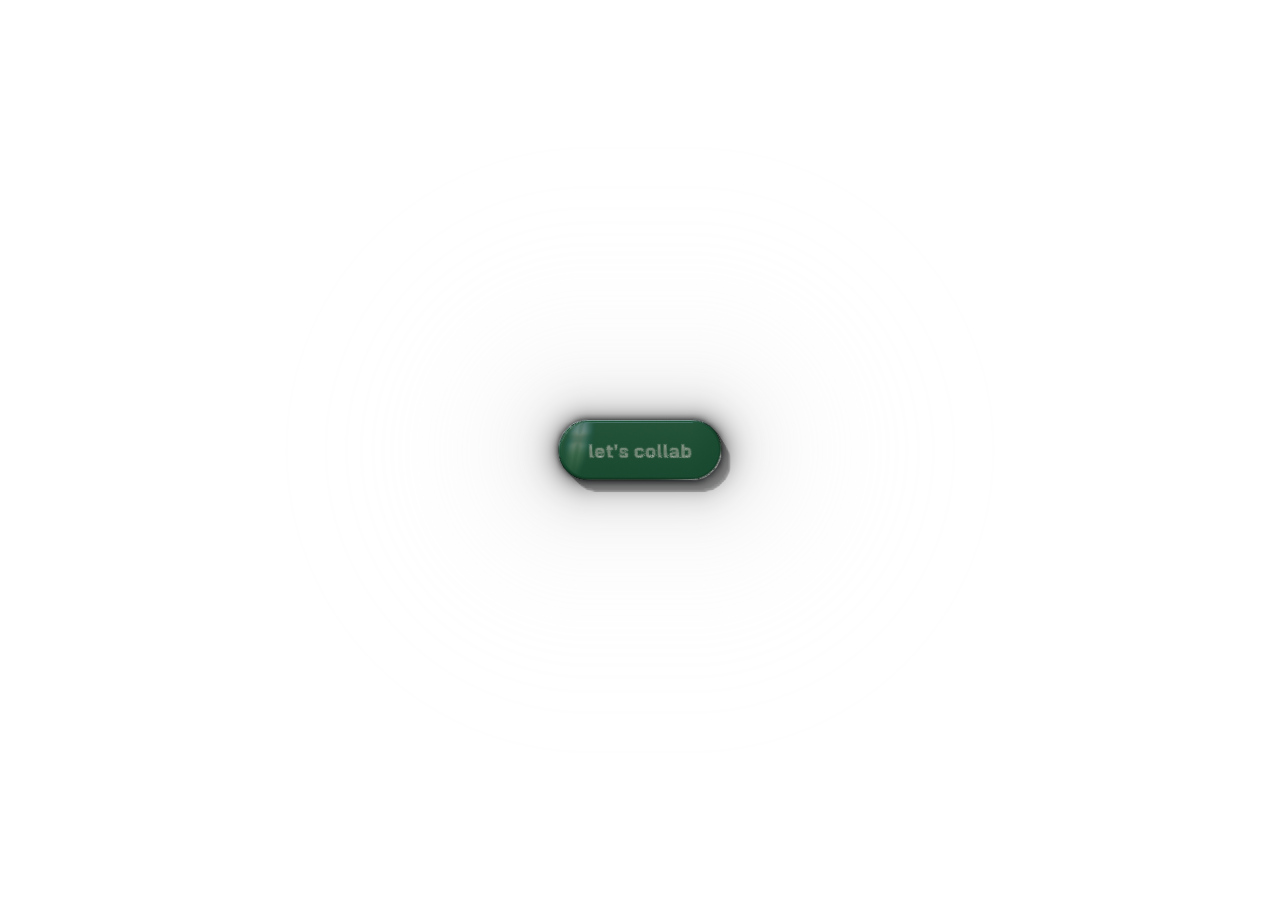
==== commit 9304f191: "Add files via upload" ====
--- a/collab/venom.html
+++ b/collab/venom.html
@@ -1,4 +1,5 @@
 <!doctype html>
+<!-- Venom Button by exteestudio (MIT, see LICENSE). Modified: Forest Green face and Oat Milk label to match the site palette. -->
 <!-- Based on Venom Button by exteestudio (MIT, see LICENSE in this folder).
      Adapted for a portfolio site: transparent background, "let's collab" label, pointer input from the parent page. -->
 <html lang="en">
@@ -652,13 +653,13 @@
   float my = textureLod(uLabel, lu + vec2(0.0, tx.y), uLabelLod).a - textureLod(uLabel, lu - vec2(0.0, tx.y), uLabelLod).a;
   vec3 N = normalize(vec3(-mx * 1.1, -my * 1.1, 1.0));
   vec3 R = reflect(vec3(0.0, 0.0, -1.0), N);
-  vec3 silver = vec3(0.9, 0.91, 0.94);
+  vec3 silver = vec3(0.95, 0.91, 0.82);
   // polished silver: the classic chrome profile across the letter height (bright sky on top, a darker
   // horizon band through the middle, a lighter floor bounce at the bottom)
   float t = clamp((lu.y - 0.32) / 0.36, 0.0, 1.0);
   float grad = t < 0.48 ? mix(1.12, 0.74, smoothstep(0.0, 0.48, t))
                         : mix(0.6, 0.95, smoothstep(0.5, 1.0, t));
-  vec3 col = silver * grad * (0.82 + 0.18 * sh);
+  vec3 col = silver * grad * (0.82 + 0.18 * sh) * 1.45;
   col += env(R) * silver * 0.3;                                              // bevels pick up the room
   // stamped edge: a crisp lit rim on the side facing the key light, a darker one opposite
   float edge = clamp(length(vec2(mx, my)) * 1.6, 0.0, 1.0);
@@ -724,7 +725,7 @@
              + vec3(0.95, 0.9, 0.84) * pow(max(dot(R, cRoom), 0.0), 10.0) * F * 0.9;
   spec = mix(spec, rough, matte);
 
-  vec3 diff = vec3(0.0007) * (1.8 * max(dot(N, KEY), 0.0) * sh + 0.9 * ao);
+  vec3 diff = vec3(0.0052, 0.0300, 0.0157) * (1.8 * max(dot(N, KEY), 0.0) * sh + 0.9 * ao);
   vec3 col = diff + spec;
 
   // the living-room window as a flat, planar reflection on the face (top left): it only bends where the
